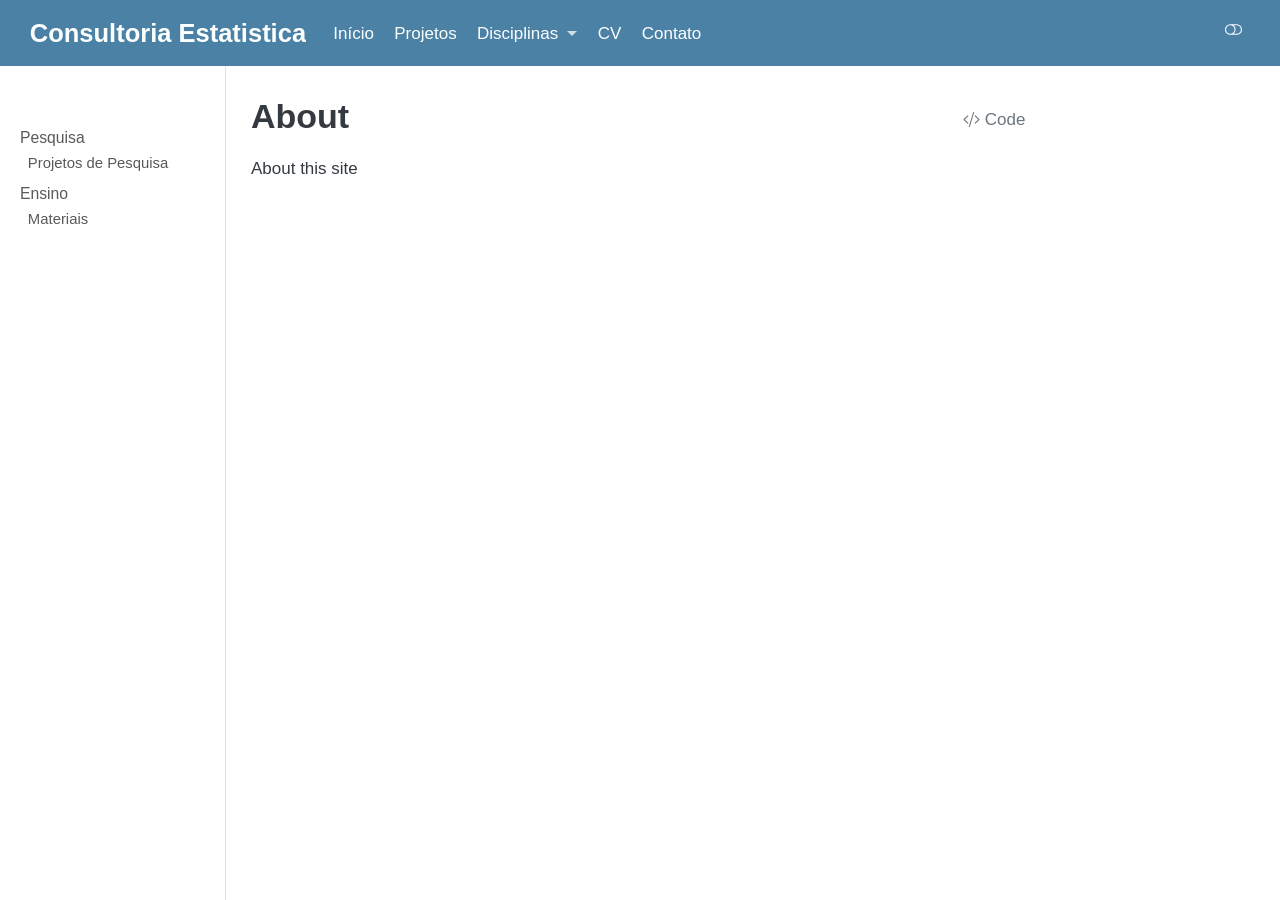
==== docs/about.html @ 5fd6066e "Atualização do site" ====
<!DOCTYPE html>
<html xmlns="http://www.w3.org/1999/xhtml" lang="en" xml:lang="en"><head>

<meta charset="utf-8">
<meta name="generator" content="quarto-1.5.56">

<meta name="viewport" content="width=device-width, initial-scale=1.0, user-scalable=yes">


<title>About – Consultoria Estatistica</title>
<style>
code{white-space: pre-wrap;}
span.smallcaps{font-variant: small-caps;}
div.columns{display: flex; gap: min(4vw, 1.5em);}
div.column{flex: auto; overflow-x: auto;}
div.hanging-indent{margin-left: 1.5em; text-indent: -1.5em;}
ul.task-list{list-style: none;}
ul.task-list li input[type="checkbox"] {
  width: 0.8em;
  margin: 0 0.8em 0.2em -1em; /* quarto-specific, see https://github.com/quarto-dev/quarto-cli/issues/4556 */ 
  vertical-align: middle;
}
/* CSS for syntax highlighting */
pre > code.sourceCode { white-space: pre; position: relative; }
pre > code.sourceCode > span { line-height: 1.25; }
pre > code.sourceCode > span:empty { height: 1.2em; }
.sourceCode { overflow: visible; }
code.sourceCode > span { color: inherit; text-decoration: inherit; }
div.sourceCode { margin: 1em 0; }
pre.sourceCode { margin: 0; }
@media screen {
div.sourceCode { overflow: auto; }
}
@media print {
pre > code.sourceCode { white-space: pre-wrap; }
pre > code.sourceCode > span { display: inline-block; text-indent: -5em; padding-left: 5em; }
}
pre.numberSource code
  { counter-reset: source-line 0; }
pre.numberSource code > span
  { position: relative; left: -4em; counter-increment: source-line; }
pre.numberSource code > span > a:first-child::before
  { content: counter(source-line);
    position: relative; left: -1em; text-align: right; vertical-align: baseline;
    border: none; display: inline-block;
    -webkit-touch-callout: none; -webkit-user-select: none;
    -khtml-user-select: none; -moz-user-select: none;
    -ms-user-select: none; user-select: none;
    padding: 0 4px; width: 4em;
  }
pre.numberSource { margin-left: 3em;  padding-left: 4px; }
div.sourceCode
  {   }
@media screen {
pre > code.sourceCode > span > a:first-child::before { text-decoration: underline; }
}
</style>


<script src="site_libs/quarto-nav/quarto-nav.js"></script>
<script src="site_libs/quarto-nav/headroom.min.js"></script>
<script src="site_libs/clipboard/clipboard.min.js"></script>
<script src="site_libs/quarto-search/autocomplete.umd.js"></script>
<script src="site_libs/quarto-search/fuse.min.js"></script>
<script src="site_libs/quarto-search/quarto-search.js"></script>
<meta name="quarto:offset" content="./">
<script src="site_libs/quarto-html/quarto.js"></script>
<script src="site_libs/quarto-html/popper.min.js"></script>
<script src="site_libs/quarto-html/tippy.umd.min.js"></script>
<script src="site_libs/quarto-html/anchor.min.js"></script>
<link href="site_libs/quarto-html/tippy.css" rel="stylesheet">
<link href="site_libs/quarto-html/quarto-syntax-highlighting.css" rel="stylesheet" class="quarto-color-scheme" id="quarto-text-highlighting-styles">
<link href="site_libs/quarto-html/quarto-syntax-highlighting-dark.css" rel="prefetch" class="quarto-color-scheme quarto-color-alternate" id="quarto-text-highlighting-styles">
<script src="site_libs/bootstrap/bootstrap.min.js"></script>
<link href="site_libs/bootstrap/bootstrap-icons.css" rel="stylesheet">
<link href="site_libs/bootstrap/bootstrap.min.css" rel="stylesheet" class="quarto-color-scheme" id="quarto-bootstrap" data-mode="light">
<link href="site_libs/bootstrap/bootstrap-dark.min.css" rel="prefetch" class="quarto-color-scheme quarto-color-alternate" id="quarto-bootstrap" data-mode="dark">
<script id="quarto-search-options" type="application/json">{
  "location": "navbar",
  "copy-button": false,
  "collapse-after": 3,
  "panel-placement": "end",
  "type": "overlay",
  "limit": 50,
  "keyboard-shortcut": [
    "f",
    "/",
    "s"
  ],
  "show-item-context": false,
  "language": {
    "search-no-results-text": "No results",
    "search-matching-documents-text": "matching documents",
    "search-copy-link-title": "Copy link to search",
    "search-hide-matches-text": "Hide additional matches",
    "search-more-match-text": "more match in this document",
    "search-more-matches-text": "more matches in this document",
    "search-clear-button-title": "Clear",
    "search-text-placeholder": "",
    "search-detached-cancel-button-title": "Cancel",
    "search-submit-button-title": "Submit",
    "search-label": "Search"
  }
}</script>


<link rel="stylesheet" href="styles.css">
</head>

<body class="nav-sidebar docked nav-fixed">

<div id="quarto-search-results"></div>
  <header id="quarto-header" class="headroom fixed-top">
    <nav class="navbar navbar-expand-lg " data-bs-theme="dark">
      <div class="navbar-container container-fluid">
      <div class="navbar-brand-container mx-auto">
    <a class="navbar-brand" href="./index.html">
    <span class="navbar-title">Consultoria Estatistica</span>
    </a>
  </div>
            <div id="quarto-search" class="" title="Search"></div>
          <button class="navbar-toggler" type="button" data-bs-toggle="collapse" data-bs-target="#navbarCollapse" aria-controls="navbarCollapse" role="menu" aria-expanded="false" aria-label="Toggle navigation" onclick="if (window.quartoToggleHeadroom) { window.quartoToggleHeadroom(); }">
  <span class="navbar-toggler-icon"></span>
</button>
          <div class="collapse navbar-collapse" id="navbarCollapse">
            <ul class="navbar-nav navbar-nav-scroll me-auto">
  <li class="nav-item">
    <a class="nav-link" href="./pagina_inicial.html"> 
<span class="menu-text">Início</span></a>
  </li>  
  <li class="nav-item">
    <a class="nav-link active" href="./projects.html" aria-current="page"> 
<span class="menu-text">Projetos</span></a>
  </li>  
  <li class="nav-item dropdown ">
    <a class="nav-link dropdown-toggle" href="#" id="nav-menu-disciplinas" role="link" data-bs-toggle="dropdown" aria-expanded="false">
 <span class="menu-text">Disciplinas</span>
    </a>
    <ul class="dropdown-menu" aria-labelledby="nav-menu-disciplinas">    
        <li>
    <a class="dropdown-item" href="./dis_consultoria.html">
 <span class="dropdown-text">Consultoria Estatística</span></a>
  </li>  
    </ul>
  </li>
  <li class="nav-item">
    <a class="nav-link" href="./cv.html"> 
<span class="menu-text">CV</span></a>
  </li>  
  <li class="nav-item">
    <a class="nav-link" href="./contact.html"> 
<span class="menu-text">Contato</span></a>
  </li>  
</ul>
            <ul class="navbar-nav navbar-nav-scroll ms-auto">
  <li class="nav-item compact">
    <a class="nav-link" href="https://github.com/seu-usuario"> <i class="bi bi-github" role="img">
</i> 
<span class="menu-text"></span></a>
  </li>  
  <li class="nav-item compact">
    <a class="nav-link" href="https://www.linkedin.com/in/seu-usuario/"> <i class="bi bi-linkedin" role="img">
</i> 
<span class="menu-text"></span></a>
  </li>  
</ul>
          </div> <!-- /navcollapse -->
            <div class="quarto-navbar-tools">
  <a href="" class="quarto-color-scheme-toggle quarto-navigation-tool  px-1" onclick="window.quartoToggleColorScheme(); return false;" title="Toggle dark mode"><i class="bi"></i></a>
</div>
      </div> <!-- /container-fluid -->
    </nav>
  <nav class="quarto-secondary-nav">
    <div class="container-fluid d-flex">
      <button type="button" class="quarto-btn-toggle btn" data-bs-toggle="collapse" role="button" data-bs-target=".quarto-sidebar-collapse-item" aria-controls="quarto-sidebar" aria-expanded="false" aria-label="Toggle sidebar navigation" onclick="if (window.quartoToggleHeadroom) { window.quartoToggleHeadroom(); }">
        <i class="bi bi-layout-text-sidebar-reverse"></i>
      </button>
        <nav class="quarto-page-breadcrumbs" aria-label="breadcrumb"><ol class="breadcrumb"><li class="breadcrumb-item">About</li></ol></nav>
        <a class="flex-grow-1" role="navigation" data-bs-toggle="collapse" data-bs-target=".quarto-sidebar-collapse-item" aria-controls="quarto-sidebar" aria-expanded="false" aria-label="Toggle sidebar navigation" onclick="if (window.quartoToggleHeadroom) { window.quartoToggleHeadroom(); }">      
        </a>
      <button type="button" class="btn quarto-search-button" aria-label="Search" onclick="window.quartoOpenSearch();">
        <i class="bi bi-search"></i>
      </button>
    </div>
  </nav>
</header>
<!-- content -->
<div id="quarto-content" class="quarto-container page-columns page-rows-contents page-layout-article page-navbar">
<!-- sidebar -->
  <nav id="quarto-sidebar" class="sidebar collapse collapse-horizontal quarto-sidebar-collapse-item sidebar-navigation docked overflow-auto">
        <div class="mt-2 flex-shrink-0 align-items-center">
        <div class="sidebar-search">
        <div id="quarto-search" class="" title="Search"></div>
        </div>
        </div>
    <div class="sidebar-menu-container"> 
    <ul class="list-unstyled mt-1">
        <li class="sidebar-item sidebar-item-section">
      <div class="sidebar-item-container"> 
            <a class="sidebar-item-text sidebar-link text-start" data-bs-toggle="collapse" data-bs-target="#quarto-sidebar-section-1" role="navigation" aria-expanded="true">
 <span class="menu-text">Pesquisa</span></a>
          <a class="sidebar-item-toggle text-start" data-bs-toggle="collapse" data-bs-target="#quarto-sidebar-section-1" role="navigation" aria-expanded="true" aria-label="Toggle section">
            <i class="bi bi-chevron-right ms-2"></i>
          </a> 
      </div>
      <ul id="quarto-sidebar-section-1" class="collapse list-unstyled sidebar-section depth1 show">  
          <li class="sidebar-item">
  <div class="sidebar-item-container"> 
  <a href="./projects.html" class="sidebar-item-text sidebar-link">
 <span class="menu-text">Projetos de Pesquisa</span></a>
  </div>
</li>
      </ul>
  </li>
        <li class="sidebar-item sidebar-item-section">
      <div class="sidebar-item-container"> 
            <a class="sidebar-item-text sidebar-link text-start" data-bs-toggle="collapse" data-bs-target="#quarto-sidebar-section-2" role="navigation" aria-expanded="true">
 <span class="menu-text">Ensino</span></a>
          <a class="sidebar-item-toggle text-start" data-bs-toggle="collapse" data-bs-target="#quarto-sidebar-section-2" role="navigation" aria-expanded="true" aria-label="Toggle section">
            <i class="bi bi-chevron-right ms-2"></i>
          </a> 
      </div>
      <ul id="quarto-sidebar-section-2" class="collapse list-unstyled sidebar-section depth1 show">  
          <li class="sidebar-item">
  <div class="sidebar-item-container"> 
  <a href="./materials.html" class="sidebar-item-text sidebar-link">
 <span class="menu-text">Materiais</span></a>
  </div>
</li>
      </ul>
  </li>
    </ul>
    </div>
</nav>
<div id="quarto-sidebar-glass" class="quarto-sidebar-collapse-item" data-bs-toggle="collapse" data-bs-target=".quarto-sidebar-collapse-item"></div>
<!-- margin-sidebar -->
    <div id="quarto-margin-sidebar" class="sidebar margin-sidebar zindex-bottom">
        
    </div>
<!-- main -->
<main class="content" id="quarto-document-content">

<header id="title-block-header" class="quarto-title-block default">
<div class="quarto-title">
<div class="quarto-title-block"><div><h1 class="title">About</h1><button type="button" class="btn code-tools-button" id="quarto-code-tools-source"><i class="bi"></i> Code</button></div></div>
</div>



<div class="quarto-title-meta">

    
  
    
  </div>
  


</header>


<p>About this site</p>


<!-- -->


</main> <!-- /main -->
<script id="quarto-html-after-body" type="application/javascript">
window.document.addEventListener("DOMContentLoaded", function (event) {
  const toggleBodyColorMode = (bsSheetEl) => {
    const mode = bsSheetEl.getAttribute("data-mode");
    const bodyEl = window.document.querySelector("body");
    if (mode === "dark") {
      bodyEl.classList.add("quarto-dark");
      bodyEl.classList.remove("quarto-light");
    } else {
      bodyEl.classList.add("quarto-light");
      bodyEl.classList.remove("quarto-dark");
    }
  }
  const toggleBodyColorPrimary = () => {
    const bsSheetEl = window.document.querySelector("link#quarto-bootstrap");
    if (bsSheetEl) {
      toggleBodyColorMode(bsSheetEl);
    }
  }
  toggleBodyColorPrimary();  
  const disableStylesheet = (stylesheets) => {
    for (let i=0; i < stylesheets.length; i++) {
      const stylesheet = stylesheets[i];
      stylesheet.rel = 'prefetch';
    }
  }
  const enableStylesheet = (stylesheets) => {
    for (let i=0; i < stylesheets.length; i++) {
      const stylesheet = stylesheets[i];
      stylesheet.rel = 'stylesheet';
    }
  }
  const manageTransitions = (selector, allowTransitions) => {
    const els = window.document.querySelectorAll(selector);
    for (let i=0; i < els.length; i++) {
      const el = els[i];
      if (allowTransitions) {
        el.classList.remove('notransition');
      } else {
        el.classList.add('notransition');
      }
    }
  }
  const toggleGiscusIfUsed = (isAlternate, darkModeDefault) => {
    const baseTheme = document.querySelector('#giscus-base-theme')?.value ?? 'light';
    const alternateTheme = document.querySelector('#giscus-alt-theme')?.value ?? 'dark';
    let newTheme = '';
    if(darkModeDefault) {
      newTheme = isAlternate ? baseTheme : alternateTheme;
    } else {
      newTheme = isAlternate ? alternateTheme : baseTheme;
    }
    const changeGiscusTheme = () => {
      // From: https://github.com/giscus/giscus/issues/336
      const sendMessage = (message) => {
        const iframe = document.querySelector('iframe.giscus-frame');
        if (!iframe) return;
        iframe.contentWindow.postMessage({ giscus: message }, 'https://giscus.app');
      }
      sendMessage({
        setConfig: {
          theme: newTheme
        }
      });
    }
    const isGiscussLoaded = window.document.querySelector('iframe.giscus-frame') !== null;
    if (isGiscussLoaded) {
      changeGiscusTheme();
    }
  }
  const toggleColorMode = (alternate) => {
    // Switch the stylesheets
    const alternateStylesheets = window.document.querySelectorAll('link.quarto-color-scheme.quarto-color-alternate');
    manageTransitions('#quarto-margin-sidebar .nav-link', false);
    if (alternate) {
      enableStylesheet(alternateStylesheets);
      for (const sheetNode of alternateStylesheets) {
        if (sheetNode.id === "quarto-bootstrap") {
          toggleBodyColorMode(sheetNode);
        }
      }
    } else {
      disableStylesheet(alternateStylesheets);
      toggleBodyColorPrimary();
    }
    manageTransitions('#quarto-margin-sidebar .nav-link', true);
    // Switch the toggles
    const toggles = window.document.querySelectorAll('.quarto-color-scheme-toggle');
    for (let i=0; i < toggles.length; i++) {
      const toggle = toggles[i];
      if (toggle) {
        if (alternate) {
          toggle.classList.add("alternate");     
        } else {
          toggle.classList.remove("alternate");
        }
      }
    }
    // Hack to workaround the fact that safari doesn't
    // properly recolor the scrollbar when toggling (#1455)
    if (navigator.userAgent.indexOf('Safari') > 0 && navigator.userAgent.indexOf('Chrome') == -1) {
      manageTransitions("body", false);
      window.scrollTo(0, 1);
      setTimeout(() => {
        window.scrollTo(0, 0);
        manageTransitions("body", true);
      }, 40);  
    }
  }
  const isFileUrl = () => { 
    return window.location.protocol === 'file:';
  }
  const hasAlternateSentinel = () => {  
    let styleSentinel = getColorSchemeSentinel();
    if (styleSentinel !== null) {
      return styleSentinel === "alternate";
    } else {
      return false;
    }
  }
  const setStyleSentinel = (alternate) => {
    const value = alternate ? "alternate" : "default";
    if (!isFileUrl()) {
      window.localStorage.setItem("quarto-color-scheme", value);
    } else {
      localAlternateSentinel = value;
    }
  }
  const getColorSchemeSentinel = () => {
    if (!isFileUrl()) {
      const storageValue = window.localStorage.getItem("quarto-color-scheme");
      return storageValue != null ? storageValue : localAlternateSentinel;
    } else {
      return localAlternateSentinel;
    }
  }
  const darkModeDefault = false;
  let localAlternateSentinel = darkModeDefault ? 'alternate' : 'default';
  // Dark / light mode switch
  window.quartoToggleColorScheme = () => {
    // Read the current dark / light value 
    let toAlternate = !hasAlternateSentinel();
    toggleColorMode(toAlternate);
    setStyleSentinel(toAlternate);
    toggleGiscusIfUsed(toAlternate, darkModeDefault);
  };
  // Ensure there is a toggle, if there isn't float one in the top right
  if (window.document.querySelector('.quarto-color-scheme-toggle') === null) {
    const a = window.document.createElement('a');
    a.classList.add('top-right');
    a.classList.add('quarto-color-scheme-toggle');
    a.href = "";
    a.onclick = function() { try { window.quartoToggleColorScheme(); } catch {} return false; };
    const i = window.document.createElement("i");
    i.classList.add('bi');
    a.appendChild(i);
    window.document.body.appendChild(a);
  }
  // Switch to dark mode if need be
  if (hasAlternateSentinel()) {
    toggleColorMode(true);
  } else {
    toggleColorMode(false);
  }
  const icon = "";
  const anchorJS = new window.AnchorJS();
  anchorJS.options = {
    placement: 'right',
    icon: icon
  };
  anchorJS.add('.anchored');
  const isCodeAnnotation = (el) => {
    for (const clz of el.classList) {
      if (clz.startsWith('code-annotation-')) {                     
        return true;
      }
    }
    return false;
  }
  const onCopySuccess = function(e) {
    // button target
    const button = e.trigger;
    // don't keep focus
    button.blur();
    // flash "checked"
    button.classList.add('code-copy-button-checked');
    var currentTitle = button.getAttribute("title");
    button.setAttribute("title", "Copied!");
    let tooltip;
    if (window.bootstrap) {
      button.setAttribute("data-bs-toggle", "tooltip");
      button.setAttribute("data-bs-placement", "left");
      button.setAttribute("data-bs-title", "Copied!");
      tooltip = new bootstrap.Tooltip(button, 
        { trigger: "manual", 
          customClass: "code-copy-button-tooltip",
          offset: [0, -8]});
      tooltip.show();    
    }
    setTimeout(function() {
      if (tooltip) {
        tooltip.hide();
        button.removeAttribute("data-bs-title");
        button.removeAttribute("data-bs-toggle");
        button.removeAttribute("data-bs-placement");
      }
      button.setAttribute("title", currentTitle);
      button.classList.remove('code-copy-button-checked');
    }, 1000);
    // clear code selection
    e.clearSelection();
  }
  const getTextToCopy = function(trigger) {
      const codeEl = trigger.previousElementSibling.cloneNode(true);
      for (const childEl of codeEl.children) {
        if (isCodeAnnotation(childEl)) {
          childEl.remove();
        }
      }
      return codeEl.innerText;
  }
  const clipboard = new window.ClipboardJS('.code-copy-button:not([data-in-quarto-modal])', {
    text: getTextToCopy
  });
  clipboard.on('success', onCopySuccess);
  if (window.document.getElementById('quarto-embedded-source-code-modal')) {
    // For code content inside modals, clipBoardJS needs to be initialized with a container option
    // TODO: Check when it could be a function (https://github.com/zenorocha/clipboard.js/issues/860)
    const clipboardModal = new window.ClipboardJS('.code-copy-button[data-in-quarto-modal]', {
      text: getTextToCopy,
      container: window.document.getElementById('quarto-embedded-source-code-modal')
    });
    clipboardModal.on('success', onCopySuccess);
  }
  const viewSource = window.document.getElementById('quarto-view-source') ||
                     window.document.getElementById('quarto-code-tools-source');
  if (viewSource) {
    const sourceUrl = viewSource.getAttribute("data-quarto-source-url");
    viewSource.addEventListener("click", function(e) {
      if (sourceUrl) {
        // rstudio viewer pane
        if (/\bcapabilities=\b/.test(window.location)) {
          window.open(sourceUrl);
        } else {
          window.location.href = sourceUrl;
        }
      } else {
        const modal = new bootstrap.Modal(document.getElementById('quarto-embedded-source-code-modal'));
        modal.show();
      }
      return false;
    });
  }
  function toggleCodeHandler(show) {
    return function(e) {
      const detailsSrc = window.document.querySelectorAll(".cell > details > .sourceCode");
      for (let i=0; i<detailsSrc.length; i++) {
        const details = detailsSrc[i].parentElement;
        if (show) {
          details.open = true;
        } else {
          details.removeAttribute("open");
        }
      }
      const cellCodeDivs = window.document.querySelectorAll(".cell > .sourceCode");
      const fromCls = show ? "hidden" : "unhidden";
      const toCls = show ? "unhidden" : "hidden";
      for (let i=0; i<cellCodeDivs.length; i++) {
        const codeDiv = cellCodeDivs[i];
        if (codeDiv.classList.contains(fromCls)) {
          codeDiv.classList.remove(fromCls);
          codeDiv.classList.add(toCls);
        } 
      }
      return false;
    }
  }
  const hideAllCode = window.document.getElementById("quarto-hide-all-code");
  if (hideAllCode) {
    hideAllCode.addEventListener("click", toggleCodeHandler(false));
  }
  const showAllCode = window.document.getElementById("quarto-show-all-code");
  if (showAllCode) {
    showAllCode.addEventListener("click", toggleCodeHandler(true));
  }
    var localhostRegex = new RegExp(/^(?:http|https):\/\/localhost\:?[0-9]*\//);
    var mailtoRegex = new RegExp(/^mailto:/);
      var filterRegex = new RegExp('/' + window.location.host + '/');
    var isInternal = (href) => {
        return filterRegex.test(href) || localhostRegex.test(href) || mailtoRegex.test(href);
    }
    // Inspect non-navigation links and adorn them if external
 	var links = window.document.querySelectorAll('a[href]:not(.nav-link):not(.navbar-brand):not(.toc-action):not(.sidebar-link):not(.sidebar-item-toggle):not(.pagination-link):not(.no-external):not([aria-hidden]):not(.dropdown-item):not(.quarto-navigation-tool):not(.about-link)');
    for (var i=0; i<links.length; i++) {
      const link = links[i];
      if (!isInternal(link.href)) {
        // undo the damage that might have been done by quarto-nav.js in the case of
        // links that we want to consider external
        if (link.dataset.originalHref !== undefined) {
          link.href = link.dataset.originalHref;
        }
      }
    }
  function tippyHover(el, contentFn, onTriggerFn, onUntriggerFn) {
    const config = {
      allowHTML: true,
      maxWidth: 500,
      delay: 100,
      arrow: false,
      appendTo: function(el) {
          return el.parentElement;
      },
      interactive: true,
      interactiveBorder: 10,
      theme: 'quarto',
      placement: 'bottom-start',
    };
    if (contentFn) {
      config.content = contentFn;
    }
    if (onTriggerFn) {
      config.onTrigger = onTriggerFn;
    }
    if (onUntriggerFn) {
      config.onUntrigger = onUntriggerFn;
    }
    window.tippy(el, config); 
  }
  const noterefs = window.document.querySelectorAll('a[role="doc-noteref"]');
  for (var i=0; i<noterefs.length; i++) {
    const ref = noterefs[i];
    tippyHover(ref, function() {
      // use id or data attribute instead here
      let href = ref.getAttribute('data-footnote-href') || ref.getAttribute('href');
      try { href = new URL(href).hash; } catch {}
      const id = href.replace(/^#\/?/, "");
      const note = window.document.getElementById(id);
      if (note) {
        return note.innerHTML;
      } else {
        return "";
      }
    });
  }
  const xrefs = window.document.querySelectorAll('a.quarto-xref');
  const processXRef = (id, note) => {
    // Strip column container classes
    const stripColumnClz = (el) => {
      el.classList.remove("page-full", "page-columns");
      if (el.children) {
        for (const child of el.children) {
          stripColumnClz(child);
        }
      }
    }
    stripColumnClz(note)
    if (id === null || id.startsWith('sec-')) {
      // Special case sections, only their first couple elements
      const container = document.createElement("div");
      if (note.children && note.children.length > 2) {
        container.appendChild(note.children[0].cloneNode(true));
        for (let i = 1; i < note.children.length; i++) {
          const child = note.children[i];
          if (child.tagName === "P" && child.innerText === "") {
            continue;
          } else {
            container.appendChild(child.cloneNode(true));
            break;
          }
        }
        if (window.Quarto?.typesetMath) {
          window.Quarto.typesetMath(container);
        }
        return container.innerHTML
      } else {
        if (window.Quarto?.typesetMath) {
          window.Quarto.typesetMath(note);
        }
        return note.innerHTML;
      }
    } else {
      // Remove any anchor links if they are present
      const anchorLink = note.querySelector('a.anchorjs-link');
      if (anchorLink) {
        anchorLink.remove();
      }
      if (window.Quarto?.typesetMath) {
        window.Quarto.typesetMath(note);
      }
      // TODO in 1.5, we should make sure this works without a callout special case
      if (note.classList.contains("callout")) {
        return note.outerHTML;
      } else {
        return note.innerHTML;
      }
    }
  }
  for (var i=0; i<xrefs.length; i++) {
    const xref = xrefs[i];
    tippyHover(xref, undefined, function(instance) {
      instance.disable();
      let url = xref.getAttribute('href');
      let hash = undefined; 
      if (url.startsWith('#')) {
        hash = url;
      } else {
        try { hash = new URL(url).hash; } catch {}
      }
      if (hash) {
        const id = hash.replace(/^#\/?/, "");
        const note = window.document.getElementById(id);
        if (note !== null) {
          try {
            const html = processXRef(id, note.cloneNode(true));
            instance.setContent(html);
          } finally {
            instance.enable();
            instance.show();
          }
        } else {
          // See if we can fetch this
          fetch(url.split('#')[0])
          .then(res => res.text())
          .then(html => {
            const parser = new DOMParser();
            const htmlDoc = parser.parseFromString(html, "text/html");
            const note = htmlDoc.getElementById(id);
            if (note !== null) {
              const html = processXRef(id, note);
              instance.setContent(html);
            } 
          }).finally(() => {
            instance.enable();
            instance.show();
          });
        }
      } else {
        // See if we can fetch a full url (with no hash to target)
        // This is a special case and we should probably do some content thinning / targeting
        fetch(url)
        .then(res => res.text())
        .then(html => {
          const parser = new DOMParser();
          const htmlDoc = parser.parseFromString(html, "text/html");
          const note = htmlDoc.querySelector('main.content');
          if (note !== null) {
            // This should only happen for chapter cross references
            // (since there is no id in the URL)
            // remove the first header
            if (note.children.length > 0 && note.children[0].tagName === "HEADER") {
              note.children[0].remove();
            }
            const html = processXRef(null, note);
            instance.setContent(html);
          } 
        }).finally(() => {
          instance.enable();
          instance.show();
        });
      }
    }, function(instance) {
    });
  }
      let selectedAnnoteEl;
      const selectorForAnnotation = ( cell, annotation) => {
        let cellAttr = 'data-code-cell="' + cell + '"';
        let lineAttr = 'data-code-annotation="' +  annotation + '"';
        const selector = 'span[' + cellAttr + '][' + lineAttr + ']';
        return selector;
      }
      const selectCodeLines = (annoteEl) => {
        const doc = window.document;
        const targetCell = annoteEl.getAttribute("data-target-cell");
        const targetAnnotation = annoteEl.getAttribute("data-target-annotation");
        const annoteSpan = window.document.querySelector(selectorForAnnotation(targetCell, targetAnnotation));
        const lines = annoteSpan.getAttribute("data-code-lines").split(",");
        const lineIds = lines.map((line) => {
          return targetCell + "-" + line;
        })
        let top = null;
        let height = null;
        let parent = null;
        if (lineIds.length > 0) {
            //compute the position of the single el (top and bottom and make a div)
            const el = window.document.getElementById(lineIds[0]);
            top = el.offsetTop;
            height = el.offsetHeight;
            parent = el.parentElement.parentElement;
          if (lineIds.length > 1) {
            const lastEl = window.document.getElementById(lineIds[lineIds.length - 1]);
            const bottom = lastEl.offsetTop + lastEl.offsetHeight;
            height = bottom - top;
          }
          if (top !== null && height !== null && parent !== null) {
            // cook up a div (if necessary) and position it 
            let div = window.document.getElementById("code-annotation-line-highlight");
            if (div === null) {
              div = window.document.createElement("div");
              div.setAttribute("id", "code-annotation-line-highlight");
              div.style.position = 'absolute';
              parent.appendChild(div);
            }
            div.style.top = top - 2 + "px";
            div.style.height = height + 4 + "px";
            div.style.left = 0;
            let gutterDiv = window.document.getElementById("code-annotation-line-highlight-gutter");
            if (gutterDiv === null) {
              gutterDiv = window.document.createElement("div");
              gutterDiv.setAttribute("id", "code-annotation-line-highlight-gutter");
              gutterDiv.style.position = 'absolute';
              const codeCell = window.document.getElementById(targetCell);
              const gutter = codeCell.querySelector('.code-annotation-gutter');
              gutter.appendChild(gutterDiv);
            }
            gutterDiv.style.top = top - 2 + "px";
            gutterDiv.style.height = height + 4 + "px";
          }
          selectedAnnoteEl = annoteEl;
        }
      };
      const unselectCodeLines = () => {
        const elementsIds = ["code-annotation-line-highlight", "code-annotation-line-highlight-gutter"];
        elementsIds.forEach((elId) => {
          const div = window.document.getElementById(elId);
          if (div) {
            div.remove();
          }
        });
        selectedAnnoteEl = undefined;
      };
        // Handle positioning of the toggle
    window.addEventListener(
      "resize",
      throttle(() => {
        elRect = undefined;
        if (selectedAnnoteEl) {
          selectCodeLines(selectedAnnoteEl);
        }
      }, 10)
    );
    function throttle(fn, ms) {
    let throttle = false;
    let timer;
      return (...args) => {
        if(!throttle) { // first call gets through
            fn.apply(this, args);
            throttle = true;
        } else { // all the others get throttled
            if(timer) clearTimeout(timer); // cancel #2
            timer = setTimeout(() => {
              fn.apply(this, args);
              timer = throttle = false;
            }, ms);
        }
      };
    }
      // Attach click handler to the DT
      const annoteDls = window.document.querySelectorAll('dt[data-target-cell]');
      for (const annoteDlNode of annoteDls) {
        annoteDlNode.addEventListener('click', (event) => {
          const clickedEl = event.target;
          if (clickedEl !== selectedAnnoteEl) {
            unselectCodeLines();
            const activeEl = window.document.querySelector('dt[data-target-cell].code-annotation-active');
            if (activeEl) {
              activeEl.classList.remove('code-annotation-active');
            }
            selectCodeLines(clickedEl);
            clickedEl.classList.add('code-annotation-active');
          } else {
            // Unselect the line
            unselectCodeLines();
            clickedEl.classList.remove('code-annotation-active');
          }
        });
      }
  const findCites = (el) => {
    const parentEl = el.parentElement;
    if (parentEl) {
      const cites = parentEl.dataset.cites;
      if (cites) {
        return {
          el,
          cites: cites.split(' ')
        };
      } else {
        return findCites(el.parentElement)
      }
    } else {
      return undefined;
    }
  };
  var bibliorefs = window.document.querySelectorAll('a[role="doc-biblioref"]');
  for (var i=0; i<bibliorefs.length; i++) {
    const ref = bibliorefs[i];
    const citeInfo = findCites(ref);
    if (citeInfo) {
      tippyHover(citeInfo.el, function() {
        var popup = window.document.createElement('div');
        citeInfo.cites.forEach(function(cite) {
          var citeDiv = window.document.createElement('div');
          citeDiv.classList.add('hanging-indent');
          citeDiv.classList.add('csl-entry');
          var biblioDiv = window.document.getElementById('ref-' + cite);
          if (biblioDiv) {
            citeDiv.innerHTML = biblioDiv.innerHTML;
          }
          popup.appendChild(citeDiv);
        });
        return popup.innerHTML;
      });
    }
  }
});
</script><div class="modal fade" id="quarto-embedded-source-code-modal" tabindex="-1" aria-labelledby="quarto-embedded-source-code-modal-label" aria-hidden="true"><div class="modal-dialog modal-dialog-scrollable"><div class="modal-content"><div class="modal-header"><h5 class="modal-title" id="quarto-embedded-source-code-modal-label">Source Code</h5><button class="btn-close" data-bs-dismiss="modal"></button></div><div class="modal-body"><div class="">
<div class="sourceCode" id="cb1" data-shortcodes="false"><pre class="sourceCode markdown code-with-copy"><code class="sourceCode markdown"><span id="cb1-1"><a href="#cb1-1" aria-hidden="true" tabindex="-1"></a><span class="co">---</span></span>
<span id="cb1-2"><a href="#cb1-2" aria-hidden="true" tabindex="-1"></a><span class="an">title:</span><span class="co"> "About"</span></span>
<span id="cb1-3"><a href="#cb1-3" aria-hidden="true" tabindex="-1"></a><span class="co">---</span></span>
<span id="cb1-4"><a href="#cb1-4" aria-hidden="true" tabindex="-1"></a></span>
<span id="cb1-5"><a href="#cb1-5" aria-hidden="true" tabindex="-1"></a>About this site</span></code><button title="Copy to Clipboard" class="code-copy-button" data-in-quarto-modal=""><i class="bi"></i></button></pre></div>
</div></div></div></div></div>
</div> <!-- /content -->




</body></html>
---- docs/site_libs/quarto-html/tippy.css ----
.tippy-box[data-animation=fade][data-state=hidden]{opacity:0}[data-tippy-root]{max-width:calc(100vw - 10px)}.tippy-box{position:relative;background-color:#333;color:#fff;border-radius:4px;font-size:14px;line-height:1.4;white-space:normal;outline:0;transition-property:transform,visibility,opacity}.tippy-box[data-placement^=top]>.tippy-arrow{bottom:0}.tippy-box[data-placement^=top]>.tippy-arrow:before{bottom:-7px;left:0;border-width:8px 8px 0;border-top-color:initial;transform-origin:center top}.tippy-box[data-placement^=bottom]>.tippy-arrow{top:0}.tippy-box[data-placement^=bottom]>.tippy-arrow:before{top:-7px;left:0;border-width:0 8px 8px;border-bottom-color:initial;transform-origin:center bottom}.tippy-box[data-placement^=left]>.tippy-arrow{right:0}.tippy-box[data-placement^=left]>.tippy-arrow:before{border-width:8px 0 8px 8px;border-left-color:initial;right:-7px;transform-origin:center left}.tippy-box[data-placement^=right]>.tippy-arrow{left:0}.tippy-box[data-placement^=right]>.tippy-arrow:before{left:-7px;border-width:8px 8px 8px 0;border-right-color:initial;transform-origin:center right}.tippy-box[data-inertia][data-state=visible]{transition-timing-function:cubic-bezier(.54,1.5,.38,1.11)}.tippy-arrow{width:16px;height:16px;color:#333}.tippy-arrow:before{content:"";position:absolute;border-color:transparent;border-style:solid}.tippy-content{position:relative;padding:5px 9px;z-index:1}
---- docs/site_libs/quarto-html/quarto-syntax-highlighting.css ----
/* quarto syntax highlight colors */
:root {
  --quarto-hl-ot-color: #003B4F;
  --quarto-hl-at-color: #657422;
  --quarto-hl-ss-color: #20794D;
  --quarto-hl-an-color: #5E5E5E;
  --quarto-hl-fu-color: #4758AB;
  --quarto-hl-st-color: #20794D;
  --quarto-hl-cf-color: #003B4F;
  --quarto-hl-op-color: #5E5E5E;
  --quarto-hl-er-color: #AD0000;
  --quarto-hl-bn-color: #AD0000;
  --quarto-hl-al-color: #AD0000;
  --quarto-hl-va-color: #111111;
  --quarto-hl-bu-color: inherit;
  --quarto-hl-ex-color: inherit;
  --quarto-hl-pp-color: #AD0000;
  --quarto-hl-in-color: #5E5E5E;
  --quarto-hl-vs-color: #20794D;
  --quarto-hl-wa-color: #5E5E5E;
  --quarto-hl-do-color: #5E5E5E;
  --quarto-hl-im-color: #00769E;
  --quarto-hl-ch-color: #20794D;
  --quarto-hl-dt-color: #AD0000;
  --quarto-hl-fl-color: #AD0000;
  --quarto-hl-co-color: #5E5E5E;
  --quarto-hl-cv-color: #5E5E5E;
  --quarto-hl-cn-color: #8f5902;
  --quarto-hl-sc-color: #5E5E5E;
  --quarto-hl-dv-color: #AD0000;
  --quarto-hl-kw-color: #003B4F;
}

/* other quarto variables */
:root {
  --quarto-font-monospace: SFMono-Regular, Menlo, Monaco, Consolas, "Liberation Mono", "Courier New", monospace;
}

pre > code.sourceCode > span {
  color: #003B4F;
}

code span {
  color: #003B4F;
}

code.sourceCode > span {
  color: #003B4F;
}

div.sourceCode,
div.sourceCode pre.sourceCode {
  color: #003B4F;
}

code span.ot {
  color: #003B4F;
  font-style: inherit;
}

code span.at {
  color: #657422;
  font-style: inherit;
}

code span.ss {
  color: #20794D;
  font-style: inherit;
}

code span.an {
  color: #5E5E5E;
  font-style: inherit;
}

code span.fu {
  color: #4758AB;
  font-style: inherit;
}

code span.st {
  color: #20794D;
  font-style: inherit;
}

code span.cf {
  color: #003B4F;
  font-weight: bold;
  font-style: inherit;
}

code span.op {
  color: #5E5E5E;
  font-style: inherit;
}

code span.er {
  color: #AD0000;
  font-style: inherit;
}

code span.bn {
  color: #AD0000;
  font-style: inherit;
}

code span.al {
  color: #AD0000;
  font-style: inherit;
}

code span.va {
  color: #111111;
  font-style: inherit;
}

code span.bu {
  font-style: inherit;
}

code span.ex {
  font-style: inherit;
}

code span.pp {
  color: #AD0000;
  font-style: inherit;
}

code span.in {
  color: #5E5E5E;
  font-style: inherit;
}

code span.vs {
  color: #20794D;
  font-style: inherit;
}

code span.wa {
  color: #5E5E5E;
  font-style: italic;
}

code span.do {
  color: #5E5E5E;
  font-style: italic;
}

code span.im {
  color: #00769E;
  font-style: inherit;
}

code span.ch {
  color: #20794D;
  font-style: inherit;
}

code span.dt {
  color: #AD0000;
  font-style: inherit;
}

code span.fl {
  color: #AD0000;
  font-style: inherit;
}

code span.co {
  color: #5E5E5E;
  font-style: inherit;
}

code span.cv {
  color: #5E5E5E;
  font-style: italic;
}

code span.cn {
  color: #8f5902;
  font-style: inherit;
}

code span.sc {
  color: #5E5E5E;
  font-style: inherit;
}

code span.dv {
  color: #AD0000;
  font-style: inherit;
}

code span.kw {
  color: #003B4F;
  font-weight: bold;
  font-style: inherit;
}

.prevent-inlining {
  content: "</";
}

/*# sourceMappingURL=debc5d5d77c3f9108843748ff7464032.css.map */
---- docs/site_libs/quarto-html/quarto-syntax-highlighting-dark.css ----
/* quarto syntax highlight colors */
:root {
  --quarto-hl-al-color: #f07178;
  --quarto-hl-an-color: #d4d0ab;
  --quarto-hl-at-color: #00e0e0;
  --quarto-hl-bn-color: #d4d0ab;
  --quarto-hl-bu-color: #abe338;
  --quarto-hl-ch-color: #abe338;
  --quarto-hl-co-color: #f8f8f2;
  --quarto-hl-cv-color: #ffd700;
  --quarto-hl-cn-color: #ffd700;
  --quarto-hl-cf-color: #ffa07a;
  --quarto-hl-dt-color: #ffa07a;
  --quarto-hl-dv-color: #d4d0ab;
  --quarto-hl-do-color: #f8f8f2;
  --quarto-hl-er-color: #f07178;
  --quarto-hl-ex-color: #00e0e0;
  --quarto-hl-fl-color: #d4d0ab;
  --quarto-hl-fu-color: #ffa07a;
  --quarto-hl-im-color: #abe338;
  --quarto-hl-in-color: #d4d0ab;
  --quarto-hl-kw-color: #ffa07a;
  --quarto-hl-op-color: #ffa07a;
  --quarto-hl-ot-color: #00e0e0;
  --quarto-hl-pp-color: #dcc6e0;
  --quarto-hl-re-color: #00e0e0;
  --quarto-hl-sc-color: #abe338;
  --quarto-hl-ss-color: #abe338;
  --quarto-hl-st-color: #abe338;
  --quarto-hl-va-color: #00e0e0;
  --quarto-hl-vs-color: #abe338;
  --quarto-hl-wa-color: #dcc6e0;
}

/* other quarto variables */
:root {
  --quarto-font-monospace: SFMono-Regular, Menlo, Monaco, Consolas, "Liberation Mono", "Courier New", monospace;
}

code span.al {
  background-color: #2a0f15;
  font-weight: bold;
  color: #f07178;
}

code span.an {
  color: #d4d0ab;
}

code span.at {
  color: #00e0e0;
}

code span.bn {
  color: #d4d0ab;
}

code span.bu {
  color: #abe338;
}

code span.ch {
  color: #abe338;
}

code span.co {
  font-style: italic;
  color: #f8f8f2;
}

code span.cv {
  color: #ffd700;
}

code span.cn {
  color: #ffd700;
}

code span.cf {
  font-weight: bold;
  color: #ffa07a;
}

code span.dt {
  color: #ffa07a;
}

code span.dv {
  color: #d4d0ab;
}

code span.do {
  color: #f8f8f2;
}

code span.er {
  color: #f07178;
  text-decoration: underline;
}

code span.ex {
  font-weight: bold;
  color: #00e0e0;
}

code span.fl {
  color: #d4d0ab;
}

code span.fu {
  color: #ffa07a;
}

code span.im {
  color: #abe338;
}

code span.in {
  color: #d4d0ab;
}

code span.kw {
  font-weight: bold;
  color: #ffa07a;
}

pre > code.sourceCode > span {
  color: #f8f8f2;
}

code span {
  color: #f8f8f2;
}

code.sourceCode > span {
  color: #f8f8f2;
}

div.sourceCode,
div.sourceCode pre.sourceCode {
  color: #f8f8f2;
}

code span.op {
  color: #ffa07a;
}

code span.ot {
  color: #00e0e0;
}

code span.pp {
  color: #dcc6e0;
}

code span.re {
  background-color: #f8f8f2;
  color: #00e0e0;
}

code span.sc {
  color: #abe338;
}

code span.ss {
  color: #abe338;
}

code span.st {
  color: #abe338;
}

code span.va {
  color: #00e0e0;
}

code span.vs {
  color: #abe338;
}

code span.wa {
  color: #dcc6e0;
}

.prevent-inlining {
  content: "</";
}

/*# sourceMappingURL=935a306eefa94366c21e1a970dddb765.css.map */
---- docs/styles.css ----
/* css styles */


.info-box {
  text-align: center;
  padding: 20px;
  background: #f8f9fa;
  border-radius: 8px;
  margin-bottom: 20px;
}

.info-box i {
  font-size: 2rem;
  color: #007bff;
  margin-bottom: 10px;
}

.timeline {
  position: relative;
  padding-left: 30px;
}

.timeline-item {
  position: relative;
  padding-bottom: 30px;
  border-left: 2px solid #007bff;
}

.timeline-item::before {
  content: '';
  position: absolute;
  left: -8px;
  top: 0;
  width: 12px;
  height: 12px;
  background: #007bff;
  border-radius: 50%;
}




.about-image img {
  border-radius: 50%;
  width: 180px;
  height: 180px;
  object-fit: cover;
}


.areas {
  display: flex;
  flex-wrap: wrap;
  justify-content: center;
  gap: 10px;
}

.areas span {
  background-color: #e6f0ff;
  padding: 8px 12px;
  border-radius: 20px;
  font-size: 0.9em;
}




.project-grid {
  display: grid;
  grid-template-columns: repeat(auto-fit, minmax(300px, 1fr));
  gap: 20px;
}

.project-card {
  background-color: #ffffff;
  padding: 20px;
  border-radius: 12px;
  cursor: pointer;
  box-shadow: 0 4px 12px rgba(0,0,0,0.08);
  transition: all 0.2s ease;
}

.project-card:hover {
  transform: translateY(-5px);
  box-shadow: 0 8px 20px rgba(0,0,0,0.15);
}


.project h3 {
  margin-top: 0;
}

.project strong {
  color: #2c3e50;
}
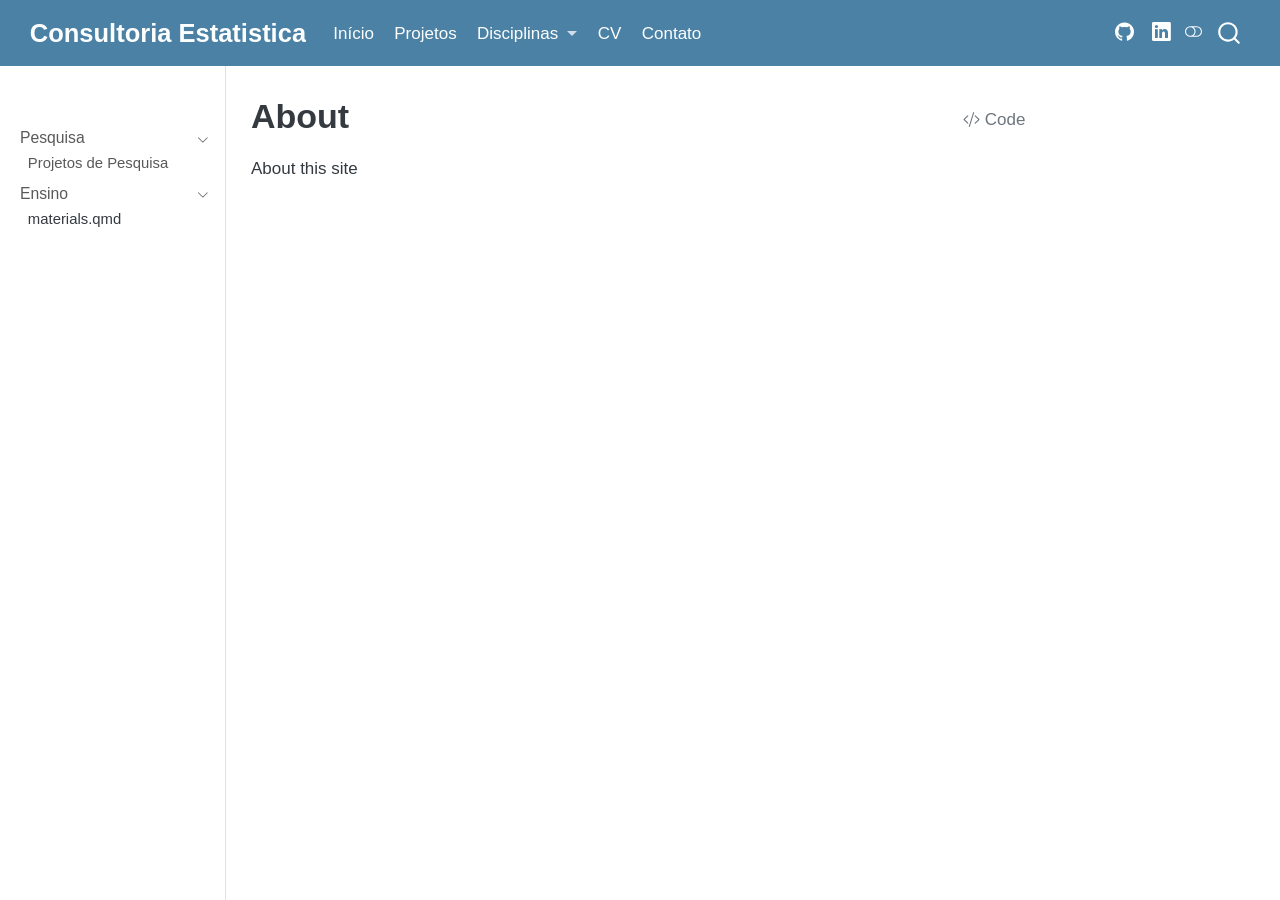
==== commit a518fedd: "Atualizações" ====
--- a/docs/about.html
+++ b/docs/about.html
@@ -2,13 +2,16 @@
 <html xmlns="http://www.w3.org/1999/xhtml" lang="en" xml:lang="en"><head>
 
 <meta charset="utf-8">
-<meta name="generator" content="quarto-1.5.56">
+<meta name="generator" content="quarto-1.9.37">
 
 <meta name="viewport" content="width=device-width, initial-scale=1.0, user-scalable=yes">
 
 
 <title>About – Consultoria Estatistica</title>
 <style>
+/* Default styles provided by pandoc.
+** See https://pandoc.org/MANUAL.html#variables-for-html for config info.
+*/
 code{white-space: pre-wrap;}
 span.smallcaps{font-variant: small-caps;}
 div.columns{display: flex; gap: min(4vw, 1.5em);}
@@ -21,8 +24,9 @@
   vertical-align: middle;
 }
 /* CSS for syntax highlighting */
+html { -webkit-text-size-adjust: 100%; }
 pre > code.sourceCode { white-space: pre; position: relative; }
-pre > code.sourceCode > span { line-height: 1.25; }
+pre > code.sourceCode > span { display: inline-block; line-height: 1.25; }
 pre > code.sourceCode > span:empty { height: 1.2em; }
 .sourceCode { overflow: visible; }
 code.sourceCode > span { color: inherit; text-decoration: inherit; }
@@ -33,7 +37,7 @@
 }
 @media print {
 pre > code.sourceCode { white-space: pre-wrap; }
-pre > code.sourceCode > span { display: inline-block; text-indent: -5em; padding-left: 5em; }
+pre > code.sourceCode > span { text-indent: -5em; padding-left: 5em; }
 }
 pre.numberSource code
   { counter-reset: source-line 0; }
@@ -64,17 +68,20 @@
 <script src="site_libs/quarto-search/fuse.min.js"></script>
 <script src="site_libs/quarto-search/quarto-search.js"></script>
 <meta name="quarto:offset" content="./">
-<script src="site_libs/quarto-html/quarto.js"></script>
+<script src="site_libs/quarto-html/quarto.js" type="module"></script>
+<script src="site_libs/quarto-html/tabsets/tabsets.js" type="module"></script>
 <script src="site_libs/quarto-html/popper.min.js"></script>
 <script src="site_libs/quarto-html/tippy.umd.min.js"></script>
 <script src="site_libs/quarto-html/anchor.min.js"></script>
 <link href="site_libs/quarto-html/tippy.css" rel="stylesheet">
-<link href="site_libs/quarto-html/quarto-syntax-highlighting.css" rel="stylesheet" class="quarto-color-scheme" id="quarto-text-highlighting-styles">
-<link href="site_libs/quarto-html/quarto-syntax-highlighting-dark.css" rel="prefetch" class="quarto-color-scheme quarto-color-alternate" id="quarto-text-highlighting-styles">
+<link href="site_libs/quarto-html/quarto-syntax-highlighting-7f8f88aac4f3542376d5c11b86a4c14d.css" rel="stylesheet" class="quarto-color-scheme" id="quarto-text-highlighting-styles">
+<link href="site_libs/quarto-html/quarto-syntax-highlighting-dark-d0ae9245876894da5ac7e18953ecc5cc.css" rel="stylesheet" class="quarto-color-scheme quarto-color-alternate" id="quarto-text-highlighting-styles">
+<link href="site_libs/quarto-html/quarto-syntax-highlighting-7f8f88aac4f3542376d5c11b86a4c14d.css" rel="stylesheet" class="quarto-color-scheme-extra" id="quarto-text-highlighting-styles">
 <script src="site_libs/bootstrap/bootstrap.min.js"></script>
 <link href="site_libs/bootstrap/bootstrap-icons.css" rel="stylesheet">
-<link href="site_libs/bootstrap/bootstrap.min.css" rel="stylesheet" class="quarto-color-scheme" id="quarto-bootstrap" data-mode="light">
-<link href="site_libs/bootstrap/bootstrap-dark.min.css" rel="prefetch" class="quarto-color-scheme quarto-color-alternate" id="quarto-bootstrap" data-mode="dark">
+<link href="site_libs/bootstrap/bootstrap-376b9dfd0bac1aa7d4176edd4378bccc.min.css" rel="stylesheet" append-hash="true" class="quarto-color-scheme" id="quarto-bootstrap" data-mode="light">
+<link href="site_libs/bootstrap/bootstrap-dark-aac860cd282eef18ee7084f2fcbee54d.min.css" rel="stylesheet" append-hash="true" class="quarto-color-scheme quarto-color-alternate" id="quarto-bootstrap" data-mode="dark">
+<link href="site_libs/bootstrap/bootstrap-376b9dfd0bac1aa7d4176edd4378bccc.min.css" rel="stylesheet" append-hash="true" class="quarto-color-scheme-extra" id="quarto-bootstrap" data-mode="light">
 <script id="quarto-search-options" type="application/json">{
   "location": "navbar",
   "copy-button": false,
@@ -107,7 +114,169 @@
 <link rel="stylesheet" href="styles.css">
 </head>
 
-<body class="nav-sidebar docked nav-fixed">
+<body class="nav-sidebar docked nav-fixed quarto-light"><script id="quarto-html-before-body" type="application/javascript">
+    const toggleBodyColorMode = (bsSheetEl) => {
+      const mode = bsSheetEl.getAttribute("data-mode");
+      const bodyEl = window.document.querySelector("body");
+      if (mode === "dark") {
+        bodyEl.classList.add("quarto-dark");
+        bodyEl.classList.remove("quarto-light");
+      } else {
+        bodyEl.classList.add("quarto-light");
+        bodyEl.classList.remove("quarto-dark");
+      }
+    }
+    const toggleBodyColorPrimary = () => {
+      const bsSheetEl = window.document.querySelector("link#quarto-bootstrap:not([rel=disabled-stylesheet])");
+      if (bsSheetEl) {
+        toggleBodyColorMode(bsSheetEl);
+      }
+    }
+    const setColorSchemeToggle = (alternate) => {
+      const toggles = window.document.querySelectorAll('.quarto-color-scheme-toggle');
+      for (let i=0; i < toggles.length; i++) {
+        const toggle = toggles[i];
+        if (toggle) {
+          if (alternate) {
+            toggle.classList.add("alternate");
+          } else {
+            toggle.classList.remove("alternate");
+          }
+        }
+      }
+    };
+    const toggleColorMode = (alternate) => {
+      // Switch the stylesheets
+      const primaryStylesheets = window.document.querySelectorAll('link.quarto-color-scheme:not(.quarto-color-alternate)');
+      const alternateStylesheets = window.document.querySelectorAll('link.quarto-color-scheme.quarto-color-alternate');
+      manageTransitions('#quarto-margin-sidebar .nav-link', false);
+      if (alternate) {
+        // note: dark is layered on light, we don't disable primary!
+        enableStylesheet(alternateStylesheets);
+        for (const sheetNode of alternateStylesheets) {
+          if (sheetNode.id === "quarto-bootstrap") {
+            toggleBodyColorMode(sheetNode);
+          }
+        }
+      } else {
+        disableStylesheet(alternateStylesheets);
+        enableStylesheet(primaryStylesheets)
+        toggleBodyColorPrimary();
+      }
+      manageTransitions('#quarto-margin-sidebar .nav-link', true);
+      // Switch the toggles
+      setColorSchemeToggle(alternate)
+      // Hack to workaround the fact that safari doesn't
+      // properly recolor the scrollbar when toggling (#1455)
+      if (navigator.userAgent.indexOf('Safari') > 0 && navigator.userAgent.indexOf('Chrome') == -1) {
+        manageTransitions("body", false);
+        window.scrollTo(0, 1);
+        setTimeout(() => {
+          window.scrollTo(0, 0);
+          manageTransitions("body", true);
+        }, 40);
+      }
+    }
+    const disableStylesheet = (stylesheets) => {
+      for (let i=0; i < stylesheets.length; i++) {
+        const stylesheet = stylesheets[i];
+        stylesheet.rel = 'disabled-stylesheet';
+      }
+    }
+    const enableStylesheet = (stylesheets) => {
+      for (let i=0; i < stylesheets.length; i++) {
+        const stylesheet = stylesheets[i];
+        if(stylesheet.rel !== 'stylesheet') { // for Chrome, which will still FOUC without this check
+          stylesheet.rel = 'stylesheet';
+        }
+      }
+    }
+    const manageTransitions = (selector, allowTransitions) => {
+      const els = window.document.querySelectorAll(selector);
+      for (let i=0; i < els.length; i++) {
+        const el = els[i];
+        if (allowTransitions) {
+          el.classList.remove('notransition');
+        } else {
+          el.classList.add('notransition');
+        }
+      }
+    }
+    const isFileUrl = () => {
+      return window.location.protocol === 'file:';
+    }
+    const hasAlternateSentinel = () => {
+      let styleSentinel = getColorSchemeSentinel();
+      if (styleSentinel !== null) {
+        return styleSentinel === "alternate";
+      } else {
+        return false;
+      }
+    }
+    const setStyleSentinel = (alternate) => {
+      const value = alternate ? "alternate" : "default";
+      if (!isFileUrl()) {
+        window.localStorage.setItem("quarto-color-scheme", value);
+      } else {
+        localAlternateSentinel = value;
+      }
+    }
+    const getColorSchemeSentinel = () => {
+      if (!isFileUrl()) {
+        const storageValue = window.localStorage.getItem("quarto-color-scheme");
+        return storageValue != null ? storageValue : localAlternateSentinel;
+      } else {
+        return localAlternateSentinel;
+      }
+    }
+    const toggleGiscusIfUsed = (isAlternate, darkModeDefault) => {
+      const baseTheme = document.querySelector('#giscus-base-theme')?.value ?? 'light';
+      const alternateTheme = document.querySelector('#giscus-alt-theme')?.value ?? 'dark';
+      let newTheme = '';
+      if(authorPrefersDark) {
+        newTheme = isAlternate ? baseTheme : alternateTheme;
+      } else {
+        newTheme = isAlternate ? alternateTheme : baseTheme;
+      }
+      const changeGiscusTheme = () => {
+        // From: https://github.com/giscus/giscus/issues/336
+        const sendMessage = (message) => {
+          const iframe = document.querySelector('iframe.giscus-frame');
+          if (!iframe) return;
+          iframe.contentWindow.postMessage({ giscus: message }, 'https://giscus.app');
+        }
+        sendMessage({
+          setConfig: {
+            theme: newTheme
+          }
+        });
+      }
+      const isGiscussLoaded = window.document.querySelector('iframe.giscus-frame') !== null;
+      if (isGiscussLoaded) {
+        changeGiscusTheme();
+      }
+    };
+    const authorPrefersDark = false;
+    const darkModeDefault = authorPrefersDark;
+      document.querySelector('link#quarto-text-highlighting-styles.quarto-color-scheme-extra').rel = 'disabled-stylesheet';
+      document.querySelector('link#quarto-bootstrap.quarto-color-scheme-extra').rel = 'disabled-stylesheet';
+    let localAlternateSentinel = darkModeDefault ? 'alternate' : 'default';
+    // Dark / light mode switch
+    window.quartoToggleColorScheme = () => {
+      // Read the current dark / light value
+      let toAlternate = !hasAlternateSentinel();
+      toggleColorMode(toAlternate);
+      setStyleSentinel(toAlternate);
+      toggleGiscusIfUsed(toAlternate, darkModeDefault);
+      window.dispatchEvent(new Event('resize'));
+    };
+    // Switch to dark mode if need be
+    if (hasAlternateSentinel()) {
+      toggleColorMode(true);
+    } else {
+      toggleColorMode(false);
+    }
+  </script>
 
 <div id="quarto-search-results"></div>
   <header id="quarto-header" class="headroom fixed-top">
@@ -125,7 +294,7 @@
           <div class="collapse navbar-collapse" id="navbarCollapse">
             <ul class="navbar-nav navbar-nav-scroll me-auto">
   <li class="nav-item">
-    <a class="nav-link" href="./pagina_inicial.html"> 
+    <a class="nav-link" href="./index.html"> 
 <span class="menu-text">Início</span></a>
   </li>  
   <li class="nav-item">
@@ -138,7 +307,7 @@
     </a>
     <ul class="dropdown-menu" aria-labelledby="nav-menu-disciplinas">    
         <li>
-    <a class="dropdown-item" href="./dis_consultoria.html">
+    <a class="dropdown-item" href="./dis_consultoria.qmd">
  <span class="dropdown-text">Consultoria Estatística</span></a>
   </li>  
     </ul>
@@ -154,12 +323,12 @@
 </ul>
             <ul class="navbar-nav navbar-nav-scroll ms-auto">
   <li class="nav-item compact">
-    <a class="nav-link" href="https://github.com/seu-usuario"> <i class="bi bi-github" role="img">
+    <a class="nav-link" href="https://github.com/itgaab"> <i class="bi bi-github" role="img">
 </i> 
 <span class="menu-text"></span></a>
   </li>  
   <li class="nav-item compact">
-    <a class="nav-link" href="https://www.linkedin.com/in/seu-usuario/"> <i class="bi bi-linkedin" role="img">
+    <a class="nav-link" href="https://www.linkedin.com/in/%C3%ADtalo-gabriel-313194327/"> <i class="bi bi-linkedin" role="img">
 </i> 
 <span class="menu-text"></span></a>
   </li>  
@@ -222,11 +391,8 @@
       </div>
       <ul id="quarto-sidebar-section-2" class="collapse list-unstyled sidebar-section depth1 show">  
           <li class="sidebar-item">
-  <div class="sidebar-item-container"> 
-  <a href="./materials.html" class="sidebar-item-text sidebar-link">
- <span class="menu-text">Materiais</span></a>
-  </div>
-</li>
+ <span class="menu-text">materials.qmd</span>
+  </li>
       </ul>
   </li>
     </ul>
@@ -240,6 +406,7 @@
 <!-- main -->
 <main class="content" id="quarto-document-content">
 
+
 <header id="title-block-header" class="quarto-title-block default">
 <div class="quarto-title">
 <div class="quarto-title-block"><div><h1 class="title">About</h1><button type="button" class="btn code-tools-button" id="quarto-code-tools-source"><i class="bi"></i> Code</button></div></div>
@@ -267,434 +434,307 @@
 
 </main> <!-- /main -->
 <script id="quarto-html-after-body" type="application/javascript">
-window.document.addEventListener("DOMContentLoaded", function (event) {
-  const toggleBodyColorMode = (bsSheetEl) => {
-    const mode = bsSheetEl.getAttribute("data-mode");
-    const bodyEl = window.document.querySelector("body");
-    if (mode === "dark") {
-      bodyEl.classList.add("quarto-dark");
-      bodyEl.classList.remove("quarto-light");
-    } else {
-      bodyEl.classList.add("quarto-light");
-      bodyEl.classList.remove("quarto-dark");
-    }
-  }
-  const toggleBodyColorPrimary = () => {
-    const bsSheetEl = window.document.querySelector("link#quarto-bootstrap");
-    if (bsSheetEl) {
-      toggleBodyColorMode(bsSheetEl);
-    }
-  }
-  toggleBodyColorPrimary();  
-  const disableStylesheet = (stylesheets) => {
-    for (let i=0; i < stylesheets.length; i++) {
-      const stylesheet = stylesheets[i];
-      stylesheet.rel = 'prefetch';
-    }
-  }
-  const enableStylesheet = (stylesheets) => {
-    for (let i=0; i < stylesheets.length; i++) {
-      const stylesheet = stylesheets[i];
-      stylesheet.rel = 'stylesheet';
-    }
-  }
-  const manageTransitions = (selector, allowTransitions) => {
-    const els = window.document.querySelectorAll(selector);
-    for (let i=0; i < els.length; i++) {
-      const el = els[i];
-      if (allowTransitions) {
-        el.classList.remove('notransition');
-      } else {
-        el.classList.add('notransition');
-      }
-    }
-  }
-  const toggleGiscusIfUsed = (isAlternate, darkModeDefault) => {
-    const baseTheme = document.querySelector('#giscus-base-theme')?.value ?? 'light';
-    const alternateTheme = document.querySelector('#giscus-alt-theme')?.value ?? 'dark';
-    let newTheme = '';
-    if(darkModeDefault) {
-      newTheme = isAlternate ? baseTheme : alternateTheme;
-    } else {
-      newTheme = isAlternate ? alternateTheme : baseTheme;
-    }
-    const changeGiscusTheme = () => {
-      // From: https://github.com/giscus/giscus/issues/336
-      const sendMessage = (message) => {
-        const iframe = document.querySelector('iframe.giscus-frame');
-        if (!iframe) return;
-        iframe.contentWindow.postMessage({ giscus: message }, 'https://giscus.app');
-      }
-      sendMessage({
-        setConfig: {
-          theme: newTheme
-        }
-      });
-    }
-    const isGiscussLoaded = window.document.querySelector('iframe.giscus-frame') !== null;
-    if (isGiscussLoaded) {
-      changeGiscusTheme();
-    }
-  }
-  const toggleColorMode = (alternate) => {
-    // Switch the stylesheets
-    const alternateStylesheets = window.document.querySelectorAll('link.quarto-color-scheme.quarto-color-alternate');
-    manageTransitions('#quarto-margin-sidebar .nav-link', false);
-    if (alternate) {
-      enableStylesheet(alternateStylesheets);
-      for (const sheetNode of alternateStylesheets) {
-        if (sheetNode.id === "quarto-bootstrap") {
-          toggleBodyColorMode(sheetNode);
-        }
-      }
-    } else {
-      disableStylesheet(alternateStylesheets);
-      toggleBodyColorPrimary();
-    }
-    manageTransitions('#quarto-margin-sidebar .nav-link', true);
-    // Switch the toggles
-    const toggles = window.document.querySelectorAll('.quarto-color-scheme-toggle');
-    for (let i=0; i < toggles.length; i++) {
-      const toggle = toggles[i];
-      if (toggle) {
-        if (alternate) {
-          toggle.classList.add("alternate");     
-        } else {
-          toggle.classList.remove("alternate");
-        }
-      }
-    }
-    // Hack to workaround the fact that safari doesn't
-    // properly recolor the scrollbar when toggling (#1455)
-    if (navigator.userAgent.indexOf('Safari') > 0 && navigator.userAgent.indexOf('Chrome') == -1) {
-      manageTransitions("body", false);
-      window.scrollTo(0, 1);
-      setTimeout(() => {
-        window.scrollTo(0, 0);
-        manageTransitions("body", true);
-      }, 40);  
-    }
-  }
-  const isFileUrl = () => { 
-    return window.location.protocol === 'file:';
-  }
-  const hasAlternateSentinel = () => {  
-    let styleSentinel = getColorSchemeSentinel();
-    if (styleSentinel !== null) {
-      return styleSentinel === "alternate";
-    } else {
+  window.document.addEventListener("DOMContentLoaded", function (event) {
+    // Ensure there is a toggle, if there isn't float one in the top right
+    if (window.document.querySelector('.quarto-color-scheme-toggle') === null) {
+      const a = window.document.createElement('a');
+      a.classList.add('top-right');
+      a.classList.add('quarto-color-scheme-toggle');
+      a.href = "";
+      a.onclick = function() { try { window.quartoToggleColorScheme(); } catch {} return false; };
+      const i = window.document.createElement("i");
+      i.classList.add('bi');
+      a.appendChild(i);
+      window.document.body.appendChild(a);
+    }
+    setColorSchemeToggle(hasAlternateSentinel())
+    const icon = "";
+    const anchorJS = new window.AnchorJS();
+    anchorJS.options = {
+      placement: 'right',
+      icon: icon
+    };
+    anchorJS.add('.anchored');
+    const isCodeAnnotation = (el) => {
+      for (const clz of el.classList) {
+        if (clz.startsWith('code-annotation-')) {                     
+          return true;
+        }
+      }
       return false;
     }
-  }
-  const setStyleSentinel = (alternate) => {
-    const value = alternate ? "alternate" : "default";
-    if (!isFileUrl()) {
-      window.localStorage.setItem("quarto-color-scheme", value);
-    } else {
-      localAlternateSentinel = value;
-    }
-  }
-  const getColorSchemeSentinel = () => {
-    if (!isFileUrl()) {
-      const storageValue = window.localStorage.getItem("quarto-color-scheme");
-      return storageValue != null ? storageValue : localAlternateSentinel;
-    } else {
-      return localAlternateSentinel;
-    }
-  }
-  const darkModeDefault = false;
-  let localAlternateSentinel = darkModeDefault ? 'alternate' : 'default';
-  // Dark / light mode switch
-  window.quartoToggleColorScheme = () => {
-    // Read the current dark / light value 
-    let toAlternate = !hasAlternateSentinel();
-    toggleColorMode(toAlternate);
-    setStyleSentinel(toAlternate);
-    toggleGiscusIfUsed(toAlternate, darkModeDefault);
-  };
-  // Ensure there is a toggle, if there isn't float one in the top right
-  if (window.document.querySelector('.quarto-color-scheme-toggle') === null) {
-    const a = window.document.createElement('a');
-    a.classList.add('top-right');
-    a.classList.add('quarto-color-scheme-toggle');
-    a.href = "";
-    a.onclick = function() { try { window.quartoToggleColorScheme(); } catch {} return false; };
-    const i = window.document.createElement("i");
-    i.classList.add('bi');
-    a.appendChild(i);
-    window.document.body.appendChild(a);
-  }
-  // Switch to dark mode if need be
-  if (hasAlternateSentinel()) {
-    toggleColorMode(true);
-  } else {
-    toggleColorMode(false);
-  }
-  const icon = "";
-  const anchorJS = new window.AnchorJS();
-  anchorJS.options = {
-    placement: 'right',
-    icon: icon
-  };
-  anchorJS.add('.anchored');
-  const isCodeAnnotation = (el) => {
-    for (const clz of el.classList) {
-      if (clz.startsWith('code-annotation-')) {                     
-        return true;
-      }
-    }
-    return false;
-  }
-  const onCopySuccess = function(e) {
-    // button target
-    const button = e.trigger;
-    // don't keep focus
-    button.blur();
-    // flash "checked"
-    button.classList.add('code-copy-button-checked');
-    var currentTitle = button.getAttribute("title");
-    button.setAttribute("title", "Copied!");
-    let tooltip;
-    if (window.bootstrap) {
-      button.setAttribute("data-bs-toggle", "tooltip");
-      button.setAttribute("data-bs-placement", "left");
-      button.setAttribute("data-bs-title", "Copied!");
-      tooltip = new bootstrap.Tooltip(button, 
-        { trigger: "manual", 
-          customClass: "code-copy-button-tooltip",
-          offset: [0, -8]});
-      tooltip.show();    
-    }
-    setTimeout(function() {
-      if (tooltip) {
-        tooltip.hide();
-        button.removeAttribute("data-bs-title");
-        button.removeAttribute("data-bs-toggle");
-        button.removeAttribute("data-bs-placement");
-      }
-      button.setAttribute("title", currentTitle);
-      button.classList.remove('code-copy-button-checked');
-    }, 1000);
-    // clear code selection
-    e.clearSelection();
-  }
-  const getTextToCopy = function(trigger) {
-      const codeEl = trigger.previousElementSibling.cloneNode(true);
+    const onCopySuccess = function(e) {
+      // button target
+      const button = e.trigger;
+      // don't keep focus
+      button.blur();
+      // flash "checked"
+      button.classList.add('code-copy-button-checked');
+      var currentTitle = button.getAttribute("title");
+      button.setAttribute("title", "Copied!");
+      let tooltip;
+      if (window.bootstrap) {
+        button.setAttribute("data-bs-toggle", "tooltip");
+        button.setAttribute("data-bs-placement", "left");
+        button.setAttribute("data-bs-title", "Copied!");
+        tooltip = new bootstrap.Tooltip(button, 
+          { trigger: "manual", 
+            customClass: "code-copy-button-tooltip",
+            offset: [0, -8]});
+        tooltip.show();    
+      }
+      setTimeout(function() {
+        if (tooltip) {
+          tooltip.hide();
+          button.removeAttribute("data-bs-title");
+          button.removeAttribute("data-bs-toggle");
+          button.removeAttribute("data-bs-placement");
+        }
+        button.setAttribute("title", currentTitle);
+        button.classList.remove('code-copy-button-checked');
+      }, 1000);
+      // clear code selection
+      e.clearSelection();
+    }
+    const getTextToCopy = function(trigger) {
+      const outerScaffold = trigger.parentElement.cloneNode(true);
+      const codeEl = outerScaffold.querySelector('code');
       for (const childEl of codeEl.children) {
         if (isCodeAnnotation(childEl)) {
           childEl.remove();
         }
       }
       return codeEl.innerText;
-  }
-  const clipboard = new window.ClipboardJS('.code-copy-button:not([data-in-quarto-modal])', {
-    text: getTextToCopy
-  });
-  clipboard.on('success', onCopySuccess);
-  if (window.document.getElementById('quarto-embedded-source-code-modal')) {
-    // For code content inside modals, clipBoardJS needs to be initialized with a container option
-    // TODO: Check when it could be a function (https://github.com/zenorocha/clipboard.js/issues/860)
-    const clipboardModal = new window.ClipboardJS('.code-copy-button[data-in-quarto-modal]', {
-      text: getTextToCopy,
-      container: window.document.getElementById('quarto-embedded-source-code-modal')
+    }
+    const clipboard = new window.ClipboardJS('.code-copy-button:not([data-in-quarto-modal])', {
+      text: getTextToCopy
     });
-    clipboardModal.on('success', onCopySuccess);
-  }
-  const viewSource = window.document.getElementById('quarto-view-source') ||
-                     window.document.getElementById('quarto-code-tools-source');
-  if (viewSource) {
-    const sourceUrl = viewSource.getAttribute("data-quarto-source-url");
-    viewSource.addEventListener("click", function(e) {
-      if (sourceUrl) {
-        // rstudio viewer pane
-        if (/\bcapabilities=\b/.test(window.location)) {
-          window.open(sourceUrl);
+    clipboard.on('success', onCopySuccess);
+    if (window.document.getElementById('quarto-embedded-source-code-modal')) {
+      const clipboardModal = new window.ClipboardJS('.code-copy-button[data-in-quarto-modal]', {
+        text: getTextToCopy,
+        container: window.document.getElementById('quarto-embedded-source-code-modal')
+      });
+      clipboardModal.on('success', onCopySuccess);
+    }
+    const viewSource = window.document.getElementById('quarto-view-source') ||
+                       window.document.getElementById('quarto-code-tools-source');
+    if (viewSource) {
+      const sourceUrl = viewSource.getAttribute("data-quarto-source-url");
+      viewSource.addEventListener("click", function(e) {
+        if (sourceUrl) {
+          // rstudio viewer pane
+          if (/\bcapabilities=\b/.test(window.location)) {
+            window.open(sourceUrl);
+          } else {
+            window.location.href = sourceUrl;
+          }
         } else {
-          window.location.href = sourceUrl;
+          const modal = new bootstrap.Modal(document.getElementById('quarto-embedded-source-code-modal'));
+          modal.show();
+        }
+        return false;
+      });
+    }
+    function toggleCodeHandler(show) {
+      return function(e) {
+        const detailsSrc = window.document.querySelectorAll(".cell > details > .sourceCode");
+        for (let i=0; i<detailsSrc.length; i++) {
+          const details = detailsSrc[i].parentElement;
+          if (show) {
+            details.open = true;
+          } else {
+            details.removeAttribute("open");
+          }
+        }
+        const cellCodeDivs = window.document.querySelectorAll(".cell > .sourceCode");
+        const fromCls = show ? "hidden" : "unhidden";
+        const toCls = show ? "unhidden" : "hidden";
+        for (let i=0; i<cellCodeDivs.length; i++) {
+          const codeDiv = cellCodeDivs[i];
+          if (codeDiv.classList.contains(fromCls)) {
+            codeDiv.classList.remove(fromCls);
+            codeDiv.classList.add(toCls);
+          } 
+        }
+        return false;
+      }
+    }
+    const hideAllCode = window.document.getElementById("quarto-hide-all-code");
+    if (hideAllCode) {
+      hideAllCode.addEventListener("click", toggleCodeHandler(false));
+    }
+    const showAllCode = window.document.getElementById("quarto-show-all-code");
+    if (showAllCode) {
+      showAllCode.addEventListener("click", toggleCodeHandler(true));
+    }
+      var localhostRegex = new RegExp(/^(?:http|https):\/\/localhost\:?[0-9]*\//);
+      var mailtoRegex = new RegExp(/^mailto:/);
+        var filterRegex = new RegExp('/' + window.location.host + '/');
+      var isInternal = (href) => {
+          return filterRegex.test(href) || localhostRegex.test(href) || mailtoRegex.test(href);
+      }
+      // Inspect non-navigation links and adorn them if external
+     var links = window.document.querySelectorAll('a[href]:not(.nav-link):not(.navbar-brand):not(.toc-action):not(.sidebar-link):not(.sidebar-item-toggle):not(.pagination-link):not(.no-external):not([aria-hidden]):not(.dropdown-item):not(.quarto-navigation-tool):not(.about-link)');
+      for (var i=0; i<links.length; i++) {
+        const link = links[i];
+        if (!isInternal(link.href)) {
+          // undo the damage that might have been done by quarto-nav.js in the case of
+          // links that we want to consider external
+          if (link.dataset.originalHref !== undefined) {
+            link.href = link.dataset.originalHref;
+          }
+        }
+      }
+    function tippyHover(el, contentFn, onTriggerFn, onUntriggerFn) {
+      const config = {
+        allowHTML: true,
+        maxWidth: 500,
+        delay: 100,
+        arrow: false,
+        appendTo: function(el) {
+            return el.parentElement;
+        },
+        interactive: true,
+        interactiveBorder: 10,
+        theme: 'quarto',
+        placement: 'bottom-start',
+      };
+      if (contentFn) {
+        config.content = contentFn;
+      }
+      if (onTriggerFn) {
+        config.onTrigger = onTriggerFn;
+      }
+      if (onUntriggerFn) {
+        config.onUntrigger = onUntriggerFn;
+      }
+      window.tippy(el, config); 
+    }
+    const noterefs = window.document.querySelectorAll('a[role="doc-noteref"]');
+    for (var i=0; i<noterefs.length; i++) {
+      const ref = noterefs[i];
+      tippyHover(ref, function() {
+        // use id or data attribute instead here
+        let href = ref.getAttribute('data-footnote-href') || ref.getAttribute('href');
+        try { href = new URL(href).hash; } catch {}
+        const id = href.replace(/^#\/?/, "");
+        const note = window.document.getElementById(id);
+        if (note) {
+          return note.innerHTML;
+        } else {
+          return "";
+        }
+      });
+    }
+    const xrefs = window.document.querySelectorAll('a.quarto-xref');
+    const processXRef = (id, note) => {
+      // Strip column container classes
+      const stripColumnClz = (el) => {
+        el.classList.remove("page-full", "page-columns");
+        if (el.children) {
+          for (const child of el.children) {
+            stripColumnClz(child);
+          }
+        }
+      }
+      stripColumnClz(note)
+      if (id === null || id.startsWith('sec-')) {
+        // Special case sections, only their first couple elements
+        const container = document.createElement("div");
+        if (note.children && note.children.length > 2) {
+          container.appendChild(note.children[0].cloneNode(true));
+          for (let i = 1; i < note.children.length; i++) {
+            const child = note.children[i];
+            if (child.tagName === "P" && child.innerText === "") {
+              continue;
+            } else {
+              container.appendChild(child.cloneNode(true));
+              break;
+            }
+          }
+          if (window.Quarto?.typesetMath) {
+            window.Quarto.typesetMath(container);
+          }
+          return container.innerHTML
+        } else {
+          if (window.Quarto?.typesetMath) {
+            window.Quarto.typesetMath(note);
+          }
+          return note.innerHTML;
         }
       } else {
-        const modal = new bootstrap.Modal(document.getElementById('quarto-embedded-source-code-modal'));
-        modal.show();
-      }
-      return false;
-    });
-  }
-  function toggleCodeHandler(show) {
-    return function(e) {
-      const detailsSrc = window.document.querySelectorAll(".cell > details > .sourceCode");
-      for (let i=0; i<detailsSrc.length; i++) {
-        const details = detailsSrc[i].parentElement;
-        if (show) {
-          details.open = true;
-        } else {
-          details.removeAttribute("open");
-        }
-      }
-      const cellCodeDivs = window.document.querySelectorAll(".cell > .sourceCode");
-      const fromCls = show ? "hidden" : "unhidden";
-      const toCls = show ? "unhidden" : "hidden";
-      for (let i=0; i<cellCodeDivs.length; i++) {
-        const codeDiv = cellCodeDivs[i];
-        if (codeDiv.classList.contains(fromCls)) {
-          codeDiv.classList.remove(fromCls);
-          codeDiv.classList.add(toCls);
-        } 
-      }
-      return false;
-    }
-  }
-  const hideAllCode = window.document.getElementById("quarto-hide-all-code");
-  if (hideAllCode) {
-    hideAllCode.addEventListener("click", toggleCodeHandler(false));
-  }
-  const showAllCode = window.document.getElementById("quarto-show-all-code");
-  if (showAllCode) {
-    showAllCode.addEventListener("click", toggleCodeHandler(true));
-  }
-    var localhostRegex = new RegExp(/^(?:http|https):\/\/localhost\:?[0-9]*\//);
-    var mailtoRegex = new RegExp(/^mailto:/);
-      var filterRegex = new RegExp('/' + window.location.host + '/');
-    var isInternal = (href) => {
-        return filterRegex.test(href) || localhostRegex.test(href) || mailtoRegex.test(href);
-    }
-    // Inspect non-navigation links and adorn them if external
- 	var links = window.document.querySelectorAll('a[href]:not(.nav-link):not(.navbar-brand):not(.toc-action):not(.sidebar-link):not(.sidebar-item-toggle):not(.pagination-link):not(.no-external):not([aria-hidden]):not(.dropdown-item):not(.quarto-navigation-tool):not(.about-link)');
-    for (var i=0; i<links.length; i++) {
-      const link = links[i];
-      if (!isInternal(link.href)) {
-        // undo the damage that might have been done by quarto-nav.js in the case of
-        // links that we want to consider external
-        if (link.dataset.originalHref !== undefined) {
-          link.href = link.dataset.originalHref;
-        }
-      }
-    }
-  function tippyHover(el, contentFn, onTriggerFn, onUntriggerFn) {
-    const config = {
-      allowHTML: true,
-      maxWidth: 500,
-      delay: 100,
-      arrow: false,
-      appendTo: function(el) {
-          return el.parentElement;
-      },
-      interactive: true,
-      interactiveBorder: 10,
-      theme: 'quarto',
-      placement: 'bottom-start',
-    };
-    if (contentFn) {
-      config.content = contentFn;
-    }
-    if (onTriggerFn) {
-      config.onTrigger = onTriggerFn;
-    }
-    if (onUntriggerFn) {
-      config.onUntrigger = onUntriggerFn;
-    }
-    window.tippy(el, config); 
-  }
-  const noterefs = window.document.querySelectorAll('a[role="doc-noteref"]');
-  for (var i=0; i<noterefs.length; i++) {
-    const ref = noterefs[i];
-    tippyHover(ref, function() {
-      // use id or data attribute instead here
-      let href = ref.getAttribute('data-footnote-href') || ref.getAttribute('href');
-      try { href = new URL(href).hash; } catch {}
-      const id = href.replace(/^#\/?/, "");
-      const note = window.document.getElementById(id);
-      if (note) {
-        return note.innerHTML;
-      } else {
-        return "";
-      }
-    });
-  }
-  const xrefs = window.document.querySelectorAll('a.quarto-xref');
-  const processXRef = (id, note) => {
-    // Strip column container classes
-    const stripColumnClz = (el) => {
-      el.classList.remove("page-full", "page-columns");
-      if (el.children) {
-        for (const child of el.children) {
-          stripColumnClz(child);
-        }
-      }
-    }
-    stripColumnClz(note)
-    if (id === null || id.startsWith('sec-')) {
-      // Special case sections, only their first couple elements
-      const container = document.createElement("div");
-      if (note.children && note.children.length > 2) {
-        container.appendChild(note.children[0].cloneNode(true));
-        for (let i = 1; i < note.children.length; i++) {
-          const child = note.children[i];
-          if (child.tagName === "P" && child.innerText === "") {
-            continue;
-          } else {
-            container.appendChild(child.cloneNode(true));
-            break;
-          }
-        }
-        if (window.Quarto?.typesetMath) {
-          window.Quarto.typesetMath(container);
-        }
-        return container.innerHTML
-      } else {
+        // Remove any anchor links if they are present
+        const anchorLink = note.querySelector('a.anchorjs-link');
+        if (anchorLink) {
+          anchorLink.remove();
+        }
         if (window.Quarto?.typesetMath) {
           window.Quarto.typesetMath(note);
         }
-        return note.innerHTML;
-      }
-    } else {
-      // Remove any anchor links if they are present
-      const anchorLink = note.querySelector('a.anchorjs-link');
-      if (anchorLink) {
-        anchorLink.remove();
-      }
-      if (window.Quarto?.typesetMath) {
-        window.Quarto.typesetMath(note);
-      }
-      // TODO in 1.5, we should make sure this works without a callout special case
-      if (note.classList.contains("callout")) {
-        return note.outerHTML;
-      } else {
-        return note.innerHTML;
-      }
-    }
-  }
-  for (var i=0; i<xrefs.length; i++) {
-    const xref = xrefs[i];
-    tippyHover(xref, undefined, function(instance) {
-      instance.disable();
-      let url = xref.getAttribute('href');
-      let hash = undefined; 
-      if (url.startsWith('#')) {
-        hash = url;
-      } else {
-        try { hash = new URL(url).hash; } catch {}
-      }
-      if (hash) {
-        const id = hash.replace(/^#\/?/, "");
-        const note = window.document.getElementById(id);
-        if (note !== null) {
-          try {
-            const html = processXRef(id, note.cloneNode(true));
-            instance.setContent(html);
-          } finally {
-            instance.enable();
-            instance.show();
-          }
+        if (note.classList.contains("callout")) {
+          return note.outerHTML;
         } else {
-          // See if we can fetch this
-          fetch(url.split('#')[0])
+          return note.innerHTML;
+        }
+      }
+    }
+    for (var i=0; i<xrefs.length; i++) {
+      const xref = xrefs[i];
+      tippyHover(xref, undefined, function(instance) {
+        instance.disable();
+        let url = xref.getAttribute('href');
+        let hash = undefined; 
+        if (url.startsWith('#')) {
+          hash = url;
+        } else {
+          try { hash = new URL(url).hash; } catch {}
+        }
+        if (hash) {
+          const id = hash.replace(/^#\/?/, "");
+          const note = window.document.getElementById(id);
+          if (note !== null) {
+            try {
+              const html = processXRef(id, note.cloneNode(true));
+              instance.setContent(html);
+            } finally {
+              instance.enable();
+              instance.show();
+            }
+          } else {
+            // See if we can fetch this
+            fetch(url.split('#')[0])
+            .then(res => res.text())
+            .then(html => {
+              const parser = new DOMParser();
+              const htmlDoc = parser.parseFromString(html, "text/html");
+              const note = htmlDoc.getElementById(id);
+              if (note !== null) {
+                const html = processXRef(id, note);
+                instance.setContent(html);
+              } 
+            }).finally(() => {
+              instance.enable();
+              instance.show();
+            });
+          }
+        } else {
+          // See if we can fetch a full url (with no hash to target)
+          // This is a special case and we should probably do some content thinning / targeting
+          fetch(url)
           .then(res => res.text())
           .then(html => {
             const parser = new DOMParser();
             const htmlDoc = parser.parseFromString(html, "text/html");
-            const note = htmlDoc.getElementById(id);
+            const note = htmlDoc.querySelector('main.content');
             if (note !== null) {
-              const html = processXRef(id, note);
+              // This should only happen for chapter cross references
+              // (since there is no id in the URL)
+              // remove the first header
+              if (note.children.length > 0 && note.children[0].tagName === "HEADER") {
+                note.children[0].remove();
+              }
+              const html = processXRef(null, note);
               instance.setContent(html);
             } 
           }).finally(() => {
@@ -702,190 +742,166 @@
             instance.show();
           });
         }
+      }, function(instance) {
+      });
+    }
+        let selectedAnnoteEl;
+        const selectorForAnnotation = ( cell, annotation) => {
+          let cellAttr = 'data-code-cell="' + cell + '"';
+          let lineAttr = 'data-code-annotation="' +  annotation + '"';
+          const selector = 'span[' + cellAttr + '][' + lineAttr + ']';
+          return selector;
+        }
+        const selectCodeLines = (annoteEl) => {
+          const doc = window.document;
+          const targetCell = annoteEl.getAttribute("data-target-cell");
+          const targetAnnotation = annoteEl.getAttribute("data-target-annotation");
+          const annoteSpan = window.document.querySelector(selectorForAnnotation(targetCell, targetAnnotation));
+          const lines = annoteSpan.getAttribute("data-code-lines").split(",");
+          const lineIds = lines.map((line) => {
+            return targetCell + "-" + line;
+          })
+          let top = null;
+          let height = null;
+          let parent = null;
+          if (lineIds.length > 0) {
+              //compute the position of the single el (top and bottom and make a div)
+              const el = window.document.getElementById(lineIds[0]);
+              top = el.offsetTop;
+              height = el.offsetHeight;
+              parent = el.parentElement.parentElement;
+            if (lineIds.length > 1) {
+              const lastEl = window.document.getElementById(lineIds[lineIds.length - 1]);
+              const bottom = lastEl.offsetTop + lastEl.offsetHeight;
+              height = bottom - top;
+            }
+            if (top !== null && height !== null && parent !== null) {
+              // cook up a div (if necessary) and position it 
+              let div = window.document.getElementById("code-annotation-line-highlight");
+              if (div === null) {
+                div = window.document.createElement("div");
+                div.setAttribute("id", "code-annotation-line-highlight");
+                div.style.position = 'absolute';
+                parent.appendChild(div);
+              }
+              div.style.top = top - 2 + "px";
+              div.style.height = height + 4 + "px";
+              div.style.left = 0;
+              let gutterDiv = window.document.getElementById("code-annotation-line-highlight-gutter");
+              if (gutterDiv === null) {
+                gutterDiv = window.document.createElement("div");
+                gutterDiv.setAttribute("id", "code-annotation-line-highlight-gutter");
+                gutterDiv.style.position = 'absolute';
+                const codeCell = window.document.getElementById(targetCell);
+                const gutter = codeCell.querySelector('.code-annotation-gutter');
+                gutter.appendChild(gutterDiv);
+              }
+              gutterDiv.style.top = top - 2 + "px";
+              gutterDiv.style.height = height + 4 + "px";
+            }
+            selectedAnnoteEl = annoteEl;
+          }
+        };
+        const unselectCodeLines = () => {
+          const elementsIds = ["code-annotation-line-highlight", "code-annotation-line-highlight-gutter"];
+          elementsIds.forEach((elId) => {
+            const div = window.document.getElementById(elId);
+            if (div) {
+              div.remove();
+            }
+          });
+          selectedAnnoteEl = undefined;
+        };
+          // Handle positioning of the toggle
+      window.addEventListener(
+        "resize",
+        throttle(() => {
+          elRect = undefined;
+          if (selectedAnnoteEl) {
+            selectCodeLines(selectedAnnoteEl);
+          }
+        }, 10)
+      );
+      function throttle(fn, ms) {
+      let throttle = false;
+      let timer;
+        return (...args) => {
+          if(!throttle) { // first call gets through
+              fn.apply(this, args);
+              throttle = true;
+          } else { // all the others get throttled
+              if(timer) clearTimeout(timer); // cancel #2
+              timer = setTimeout(() => {
+                fn.apply(this, args);
+                timer = throttle = false;
+              }, ms);
+          }
+        };
+      }
+        // Attach click handler to the DT
+        const annoteDls = window.document.querySelectorAll('dt[data-target-cell]');
+        for (const annoteDlNode of annoteDls) {
+          annoteDlNode.addEventListener('click', (event) => {
+            const clickedEl = event.target;
+            if (clickedEl !== selectedAnnoteEl) {
+              unselectCodeLines();
+              const activeEl = window.document.querySelector('dt[data-target-cell].code-annotation-active');
+              if (activeEl) {
+                activeEl.classList.remove('code-annotation-active');
+              }
+              selectCodeLines(clickedEl);
+              clickedEl.classList.add('code-annotation-active');
+            } else {
+              // Unselect the line
+              unselectCodeLines();
+              clickedEl.classList.remove('code-annotation-active');
+            }
+          });
+        }
+    const findCites = (el) => {
+      const parentEl = el.parentElement;
+      if (parentEl) {
+        const cites = parentEl.dataset.cites;
+        if (cites) {
+          return {
+            el,
+            cites: cites.split(' ')
+          };
+        } else {
+          return findCites(el.parentElement)
+        }
       } else {
-        // See if we can fetch a full url (with no hash to target)
-        // This is a special case and we should probably do some content thinning / targeting
-        fetch(url)
-        .then(res => res.text())
-        .then(html => {
-          const parser = new DOMParser();
-          const htmlDoc = parser.parseFromString(html, "text/html");
-          const note = htmlDoc.querySelector('main.content');
-          if (note !== null) {
-            // This should only happen for chapter cross references
-            // (since there is no id in the URL)
-            // remove the first header
-            if (note.children.length > 0 && note.children[0].tagName === "HEADER") {
-              note.children[0].remove();
+        return undefined;
+      }
+    };
+    var bibliorefs = window.document.querySelectorAll('a[role="doc-biblioref"]');
+    for (var i=0; i<bibliorefs.length; i++) {
+      const ref = bibliorefs[i];
+      const citeInfo = findCites(ref);
+      if (citeInfo) {
+        tippyHover(citeInfo.el, function() {
+          var popup = window.document.createElement('div');
+          citeInfo.cites.forEach(function(cite) {
+            var citeDiv = window.document.createElement('div');
+            citeDiv.classList.add('hanging-indent');
+            citeDiv.classList.add('csl-entry');
+            var biblioDiv = window.document.getElementById('ref-' + cite);
+            if (biblioDiv) {
+              citeDiv.innerHTML = biblioDiv.innerHTML;
             }
-            const html = processXRef(null, note);
-            instance.setContent(html);
-          } 
-        }).finally(() => {
-          instance.enable();
-          instance.show();
+            popup.appendChild(citeDiv);
+          });
+          return popup.innerHTML;
         });
       }
-    }, function(instance) {
-    });
-  }
-      let selectedAnnoteEl;
-      const selectorForAnnotation = ( cell, annotation) => {
-        let cellAttr = 'data-code-cell="' + cell + '"';
-        let lineAttr = 'data-code-annotation="' +  annotation + '"';
-        const selector = 'span[' + cellAttr + '][' + lineAttr + ']';
-        return selector;
-      }
-      const selectCodeLines = (annoteEl) => {
-        const doc = window.document;
-        const targetCell = annoteEl.getAttribute("data-target-cell");
-        const targetAnnotation = annoteEl.getAttribute("data-target-annotation");
-        const annoteSpan = window.document.querySelector(selectorForAnnotation(targetCell, targetAnnotation));
-        const lines = annoteSpan.getAttribute("data-code-lines").split(",");
-        const lineIds = lines.map((line) => {
-          return targetCell + "-" + line;
-        })
-        let top = null;
-        let height = null;
-        let parent = null;
-        if (lineIds.length > 0) {
-            //compute the position of the single el (top and bottom and make a div)
-            const el = window.document.getElementById(lineIds[0]);
-            top = el.offsetTop;
-            height = el.offsetHeight;
-            parent = el.parentElement.parentElement;
-          if (lineIds.length > 1) {
-            const lastEl = window.document.getElementById(lineIds[lineIds.length - 1]);
-            const bottom = lastEl.offsetTop + lastEl.offsetHeight;
-            height = bottom - top;
-          }
-          if (top !== null && height !== null && parent !== null) {
-            // cook up a div (if necessary) and position it 
-            let div = window.document.getElementById("code-annotation-line-highlight");
-            if (div === null) {
-              div = window.document.createElement("div");
-              div.setAttribute("id", "code-annotation-line-highlight");
-              div.style.position = 'absolute';
-              parent.appendChild(div);
-            }
-            div.style.top = top - 2 + "px";
-            div.style.height = height + 4 + "px";
-            div.style.left = 0;
-            let gutterDiv = window.document.getElementById("code-annotation-line-highlight-gutter");
-            if (gutterDiv === null) {
-              gutterDiv = window.document.createElement("div");
-              gutterDiv.setAttribute("id", "code-annotation-line-highlight-gutter");
-              gutterDiv.style.position = 'absolute';
-              const codeCell = window.document.getElementById(targetCell);
-              const gutter = codeCell.querySelector('.code-annotation-gutter');
-              gutter.appendChild(gutterDiv);
-            }
-            gutterDiv.style.top = top - 2 + "px";
-            gutterDiv.style.height = height + 4 + "px";
-          }
-          selectedAnnoteEl = annoteEl;
-        }
-      };
-      const unselectCodeLines = () => {
-        const elementsIds = ["code-annotation-line-highlight", "code-annotation-line-highlight-gutter"];
-        elementsIds.forEach((elId) => {
-          const div = window.document.getElementById(elId);
-          if (div) {
-            div.remove();
-          }
-        });
-        selectedAnnoteEl = undefined;
-      };
-        // Handle positioning of the toggle
-    window.addEventListener(
-      "resize",
-      throttle(() => {
-        elRect = undefined;
-        if (selectedAnnoteEl) {
-          selectCodeLines(selectedAnnoteEl);
-        }
-      }, 10)
-    );
-    function throttle(fn, ms) {
-    let throttle = false;
-    let timer;
-      return (...args) => {
-        if(!throttle) { // first call gets through
-            fn.apply(this, args);
-            throttle = true;
-        } else { // all the others get throttled
-            if(timer) clearTimeout(timer); // cancel #2
-            timer = setTimeout(() => {
-              fn.apply(this, args);
-              timer = throttle = false;
-            }, ms);
-        }
-      };
-    }
-      // Attach click handler to the DT
-      const annoteDls = window.document.querySelectorAll('dt[data-target-cell]');
-      for (const annoteDlNode of annoteDls) {
-        annoteDlNode.addEventListener('click', (event) => {
-          const clickedEl = event.target;
-          if (clickedEl !== selectedAnnoteEl) {
-            unselectCodeLines();
-            const activeEl = window.document.querySelector('dt[data-target-cell].code-annotation-active');
-            if (activeEl) {
-              activeEl.classList.remove('code-annotation-active');
-            }
-            selectCodeLines(clickedEl);
-            clickedEl.classList.add('code-annotation-active');
-          } else {
-            // Unselect the line
-            unselectCodeLines();
-            clickedEl.classList.remove('code-annotation-active');
-          }
-        });
-      }
-  const findCites = (el) => {
-    const parentEl = el.parentElement;
-    if (parentEl) {
-      const cites = parentEl.dataset.cites;
-      if (cites) {
-        return {
-          el,
-          cites: cites.split(' ')
-        };
-      } else {
-        return findCites(el.parentElement)
-      }
-    } else {
-      return undefined;
-    }
-  };
-  var bibliorefs = window.document.querySelectorAll('a[role="doc-biblioref"]');
-  for (var i=0; i<bibliorefs.length; i++) {
-    const ref = bibliorefs[i];
-    const citeInfo = findCites(ref);
-    if (citeInfo) {
-      tippyHover(citeInfo.el, function() {
-        var popup = window.document.createElement('div');
-        citeInfo.cites.forEach(function(cite) {
-          var citeDiv = window.document.createElement('div');
-          citeDiv.classList.add('hanging-indent');
-          citeDiv.classList.add('csl-entry');
-          var biblioDiv = window.document.getElementById('ref-' + cite);
-          if (biblioDiv) {
-            citeDiv.innerHTML = biblioDiv.innerHTML;
-          }
-          popup.appendChild(citeDiv);
-        });
-        return popup.innerHTML;
-      });
-    }
-  }
-});
-</script><div class="modal fade" id="quarto-embedded-source-code-modal" tabindex="-1" aria-labelledby="quarto-embedded-source-code-modal-label" aria-hidden="true"><div class="modal-dialog modal-dialog-scrollable"><div class="modal-content"><div class="modal-header"><h5 class="modal-title" id="quarto-embedded-source-code-modal-label">Source Code</h5><button class="btn-close" data-bs-dismiss="modal"></button></div><div class="modal-body"><div class="">
-<div class="sourceCode" id="cb1" data-shortcodes="false"><pre class="sourceCode markdown code-with-copy"><code class="sourceCode markdown"><span id="cb1-1"><a href="#cb1-1" aria-hidden="true" tabindex="-1"></a><span class="co">---</span></span>
+    }
+  });
+  </script><div class="modal fade" id="quarto-embedded-source-code-modal" tabindex="-1" aria-labelledby="quarto-embedded-source-code-modal-label" aria-hidden="true"><div class="modal-dialog modal-dialog-scrollable"><div class="modal-content"><div class="modal-header"><h5 class="modal-title" id="quarto-embedded-source-code-modal-label">Source Code</h5><button class="btn-close" data-bs-dismiss="modal"></button></div><div class="modal-body"><div class="">
+<div class="code-copy-outer-scaffold"><div class="sourceCode" id="cb1" data-shortcodes="false"><pre class="sourceCode markdown code-with-copy"><code class="sourceCode markdown"><span id="cb1-1"><a href="#cb1-1" aria-hidden="true" tabindex="-1"></a><span class="co">---</span></span>
 <span id="cb1-2"><a href="#cb1-2" aria-hidden="true" tabindex="-1"></a><span class="an">title:</span><span class="co"> "About"</span></span>
 <span id="cb1-3"><a href="#cb1-3" aria-hidden="true" tabindex="-1"></a><span class="co">---</span></span>
 <span id="cb1-4"><a href="#cb1-4" aria-hidden="true" tabindex="-1"></a></span>
-<span id="cb1-5"><a href="#cb1-5" aria-hidden="true" tabindex="-1"></a>About this site</span></code><button title="Copy to Clipboard" class="code-copy-button" data-in-quarto-modal=""><i class="bi"></i></button></pre></div>
+<span id="cb1-5"><a href="#cb1-5" aria-hidden="true" tabindex="-1"></a>About this site</span></code></pre></div><button title="Copy to Clipboard" class="code-copy-button" data-in-quarto-modal=""><i class="bi"></i></button></div>
 </div></div></div></div></div>
 </div> <!-- /content -->
 
--- a/docs/site_libs/quarto-html/quarto-syntax-highlighting-7f8f88aac4f3542376d5c11b86a4c14d.css
+++ b/docs/site_libs/quarto-html/quarto-syntax-highlighting-7f8f88aac4f3542376d5c11b86a4c14d.css
@@ -0,0 +1,236 @@
+/* quarto syntax highlight colors */
+:root {
+  --quarto-hl-ot-color: #003B4F;
+  --quarto-hl-at-color: #657422;
+  --quarto-hl-ss-color: #20794D;
+  --quarto-hl-an-color: #5E5E5E;
+  --quarto-hl-fu-color: #4758AB;
+  --quarto-hl-st-color: #20794D;
+  --quarto-hl-cf-color: #003B4F;
+  --quarto-hl-op-color: #5E5E5E;
+  --quarto-hl-er-color: #AD0000;
+  --quarto-hl-bn-color: #AD0000;
+  --quarto-hl-al-color: #AD0000;
+  --quarto-hl-va-color: #111111;
+  --quarto-hl-bu-color: inherit;
+  --quarto-hl-ex-color: inherit;
+  --quarto-hl-pp-color: #AD0000;
+  --quarto-hl-in-color: #5E5E5E;
+  --quarto-hl-vs-color: #20794D;
+  --quarto-hl-wa-color: #5E5E5E;
+  --quarto-hl-do-color: #5E5E5E;
+  --quarto-hl-im-color: #00769E;
+  --quarto-hl-ch-color: #20794D;
+  --quarto-hl-dt-color: #AD0000;
+  --quarto-hl-fl-color: #AD0000;
+  --quarto-hl-co-color: #5E5E5E;
+  --quarto-hl-cv-color: #5E5E5E;
+  --quarto-hl-cn-color: #8f5902;
+  --quarto-hl-sc-color: #5E5E5E;
+  --quarto-hl-dv-color: #AD0000;
+  --quarto-hl-kw-color: #003B4F;
+}
+
+/* other quarto variables */
+:root {
+  --quarto-font-monospace: SFMono-Regular, Menlo, Monaco, Consolas, "Liberation Mono", "Courier New", monospace;
+}
+
+/* syntax highlight based on Pandoc's rules */
+pre > code.sourceCode > span {
+  color: #003B4F;
+}
+
+code.sourceCode > span {
+  color: #003B4F;
+}
+
+div.sourceCode,
+div.sourceCode pre.sourceCode {
+  color: #003B4F;
+}
+
+/* Normal */
+code span {
+  color: #003B4F;
+}
+
+/* Alert */
+code span.al {
+  color: #AD0000;
+  font-style: inherit;
+}
+
+/* Annotation */
+code span.an {
+  color: #5E5E5E;
+  font-style: inherit;
+}
+
+/* Attribute */
+code span.at {
+  color: #657422;
+  font-style: inherit;
+}
+
+/* BaseN */
+code span.bn {
+  color: #AD0000;
+  font-style: inherit;
+}
+
+/* BuiltIn */
+code span.bu {
+  font-style: inherit;
+}
+
+/* ControlFlow */
+code span.cf {
+  color: #003B4F;
+  font-weight: bold;
+  font-style: inherit;
+}
+
+/* Char */
+code span.ch {
+  color: #20794D;
+  font-style: inherit;
+}
+
+/* Constant */
+code span.cn {
+  color: #8f5902;
+  font-style: inherit;
+}
+
+/* Comment */
+code span.co {
+  color: #5E5E5E;
+  font-style: inherit;
+}
+
+/* CommentVar */
+code span.cv {
+  color: #5E5E5E;
+  font-style: italic;
+}
+
+/* Documentation */
+code span.do {
+  color: #5E5E5E;
+  font-style: italic;
+}
+
+/* DataType */
+code span.dt {
+  color: #AD0000;
+  font-style: inherit;
+}
+
+/* DecVal */
+code span.dv {
+  color: #AD0000;
+  font-style: inherit;
+}
+
+/* Error */
+code span.er {
+  color: #AD0000;
+  font-style: inherit;
+}
+
+/* Extension */
+code span.ex {
+  font-style: inherit;
+}
+
+/* Float */
+code span.fl {
+  color: #AD0000;
+  font-style: inherit;
+}
+
+/* Function */
+code span.fu {
+  color: #4758AB;
+  font-style: inherit;
+}
+
+/* Import */
+code span.im {
+  color: #00769E;
+  font-style: inherit;
+}
+
+/* Information */
+code span.in {
+  color: #5E5E5E;
+  font-style: inherit;
+}
+
+/* Keyword */
+code span.kw {
+  color: #003B4F;
+  font-weight: bold;
+  font-style: inherit;
+}
+
+/* Operator */
+code span.op {
+  color: #5E5E5E;
+  font-style: inherit;
+}
+
+/* Other */
+code span.ot {
+  color: #003B4F;
+  font-style: inherit;
+}
+
+/* Preprocessor */
+code span.pp {
+  color: #AD0000;
+  font-style: inherit;
+}
+
+/* SpecialChar */
+code span.sc {
+  color: #5E5E5E;
+  font-style: inherit;
+}
+
+/* SpecialString */
+code span.ss {
+  color: #20794D;
+  font-style: inherit;
+}
+
+/* String */
+code span.st {
+  color: #20794D;
+  font-style: inherit;
+}
+
+/* Variable */
+code span.va {
+  color: #111111;
+  font-style: inherit;
+}
+
+/* VerbatimString */
+code span.vs {
+  color: #20794D;
+  font-style: inherit;
+}
+
+/* Warning */
+code span.wa {
+  color: #5E5E5E;
+  font-style: italic;
+}
+
+.prevent-inlining {
+  content: "</";
+}
+
+/*# sourceMappingURL=789ad8cd35626ba772517505b42a116e.css.map */
--- a/docs/site_libs/quarto-html/quarto-syntax-highlighting-dark-d0ae9245876894da5ac7e18953ecc5cc.css
+++ b/docs/site_libs/quarto-html/quarto-syntax-highlighting-dark-d0ae9245876894da5ac7e18953ecc5cc.css
@@ -0,0 +1,219 @@
+/* quarto syntax highlight colors */
+:root {
+  --quarto-hl-al-color: #f07178;
+  --quarto-hl-an-color: #d4d0ab;
+  --quarto-hl-at-color: #00e0e0;
+  --quarto-hl-bn-color: #d4d0ab;
+  --quarto-hl-bu-color: #abe338;
+  --quarto-hl-ch-color: #abe338;
+  --quarto-hl-co-color: #f8f8f2;
+  --quarto-hl-cv-color: #ffd700;
+  --quarto-hl-cn-color: #ffd700;
+  --quarto-hl-cf-color: #ffa07a;
+  --quarto-hl-dt-color: #ffa07a;
+  --quarto-hl-dv-color: #d4d0ab;
+  --quarto-hl-do-color: #f8f8f2;
+  --quarto-hl-er-color: #f07178;
+  --quarto-hl-ex-color: #00e0e0;
+  --quarto-hl-fl-color: #d4d0ab;
+  --quarto-hl-fu-color: #ffa07a;
+  --quarto-hl-im-color: #abe338;
+  --quarto-hl-in-color: #d4d0ab;
+  --quarto-hl-kw-color: #ffa07a;
+  --quarto-hl-op-color: #ffa07a;
+  --quarto-hl-ot-color: #00e0e0;
+  --quarto-hl-pp-color: #dcc6e0;
+  --quarto-hl-re-color: #00e0e0;
+  --quarto-hl-sc-color: #abe338;
+  --quarto-hl-ss-color: #abe338;
+  --quarto-hl-st-color: #abe338;
+  --quarto-hl-va-color: #00e0e0;
+  --quarto-hl-vs-color: #abe338;
+  --quarto-hl-wa-color: #dcc6e0;
+}
+
+/* other quarto variables */
+:root {
+  --quarto-font-monospace: SFMono-Regular, Menlo, Monaco, Consolas, "Liberation Mono", "Courier New", monospace;
+}
+
+/* syntax highlight based on Pandoc's rules */
+pre > code.sourceCode > span {
+  color: #f8f8f2;
+}
+
+code.sourceCode > span {
+  color: #f8f8f2;
+}
+
+div.sourceCode,
+div.sourceCode pre.sourceCode {
+  color: #f8f8f2;
+}
+
+/* Normal */
+code span {
+  color: #f8f8f2;
+}
+
+/* Alert */
+code span.al {
+  color: #f07178;
+}
+
+/* Annotation */
+code span.an {
+  color: #d4d0ab;
+}
+
+/* Attribute */
+code span.at {
+  color: #00e0e0;
+}
+
+/* BaseN */
+code span.bn {
+  color: #d4d0ab;
+}
+
+/* BuiltIn */
+code span.bu {
+  color: #abe338;
+}
+
+/* ControlFlow */
+code span.cf {
+  font-weight: bold;
+  color: #ffa07a;
+}
+
+/* Char */
+code span.ch {
+  color: #abe338;
+}
+
+/* Constant */
+code span.cn {
+  color: #ffd700;
+}
+
+/* Comment */
+code span.co {
+  font-style: italic;
+  color: #f8f8f2;
+}
+
+/* CommentVar */
+code span.cv {
+  color: #ffd700;
+}
+
+/* Documentation */
+code span.do {
+  color: #f8f8f2;
+}
+
+/* DataType */
+code span.dt {
+  color: #ffa07a;
+}
+
+/* DecVal */
+code span.dv {
+  color: #d4d0ab;
+}
+
+/* Error */
+code span.er {
+  color: #f07178;
+  text-decoration: underline;
+}
+
+/* Extension */
+code span.ex {
+  font-weight: bold;
+  color: #00e0e0;
+}
+
+/* Float */
+code span.fl {
+  color: #d4d0ab;
+}
+
+/* Function */
+code span.fu {
+  color: #ffa07a;
+}
+
+/* Import */
+code span.im {
+  color: #abe338;
+}
+
+/* Information */
+code span.in {
+  color: #d4d0ab;
+}
+
+/* Keyword */
+code span.kw {
+  font-weight: bold;
+  color: #ffa07a;
+}
+
+/* Operator */
+code span.op {
+  color: #ffa07a;
+}
+
+/* Other */
+code span.ot {
+  color: #00e0e0;
+}
+
+/* Preprocessor */
+code span.pp {
+  color: #dcc6e0;
+}
+
+/* RegionMarker */
+code span.re {
+  background-color: #f8f8f2;
+  color: #00e0e0;
+}
+
+/* SpecialChar */
+code span.sc {
+  color: #abe338;
+}
+
+/* SpecialString */
+code span.ss {
+  color: #abe338;
+}
+
+/* String */
+code span.st {
+  color: #abe338;
+}
+
+/* Variable */
+code span.va {
+  color: #00e0e0;
+}
+
+/* VerbatimString */
+code span.vs {
+  color: #abe338;
+}
+
+/* Warning */
+code span.wa {
+  color: #dcc6e0;
+}
+
+.prevent-inlining {
+  content: "</";
+}
+
+/*# sourceMappingURL=e2dac9153eaf3c552d5043f9565d03d7.css.map */
--- a/docs/site_libs/quarto-html/quarto-syntax-highlighting-7f8f88aac4f3542376d5c11b86a4c14d.css
+++ b/docs/site_libs/quarto-html/quarto-syntax-highlighting-7f8f88aac4f3542376d5c11b86a4c14d.css
@@ -0,0 +1,236 @@
+/* quarto syntax highlight colors */
+:root {
+  --quarto-hl-ot-color: #003B4F;
+  --quarto-hl-at-color: #657422;
+  --quarto-hl-ss-color: #20794D;
+  --quarto-hl-an-color: #5E5E5E;
+  --quarto-hl-fu-color: #4758AB;
+  --quarto-hl-st-color: #20794D;
+  --quarto-hl-cf-color: #003B4F;
+  --quarto-hl-op-color: #5E5E5E;
+  --quarto-hl-er-color: #AD0000;
+  --quarto-hl-bn-color: #AD0000;
+  --quarto-hl-al-color: #AD0000;
+  --quarto-hl-va-color: #111111;
+  --quarto-hl-bu-color: inherit;
+  --quarto-hl-ex-color: inherit;
+  --quarto-hl-pp-color: #AD0000;
+  --quarto-hl-in-color: #5E5E5E;
+  --quarto-hl-vs-color: #20794D;
+  --quarto-hl-wa-color: #5E5E5E;
+  --quarto-hl-do-color: #5E5E5E;
+  --quarto-hl-im-color: #00769E;
+  --quarto-hl-ch-color: #20794D;
+  --quarto-hl-dt-color: #AD0000;
+  --quarto-hl-fl-color: #AD0000;
+  --quarto-hl-co-color: #5E5E5E;
+  --quarto-hl-cv-color: #5E5E5E;
+  --quarto-hl-cn-color: #8f5902;
+  --quarto-hl-sc-color: #5E5E5E;
+  --quarto-hl-dv-color: #AD0000;
+  --quarto-hl-kw-color: #003B4F;
+}
+
+/* other quarto variables */
+:root {
+  --quarto-font-monospace: SFMono-Regular, Menlo, Monaco, Consolas, "Liberation Mono", "Courier New", monospace;
+}
+
+/* syntax highlight based on Pandoc's rules */
+pre > code.sourceCode > span {
+  color: #003B4F;
+}
+
+code.sourceCode > span {
+  color: #003B4F;
+}
+
+div.sourceCode,
+div.sourceCode pre.sourceCode {
+  color: #003B4F;
+}
+
+/* Normal */
+code span {
+  color: #003B4F;
+}
+
+/* Alert */
+code span.al {
+  color: #AD0000;
+  font-style: inherit;
+}
+
+/* Annotation */
+code span.an {
+  color: #5E5E5E;
+  font-style: inherit;
+}
+
+/* Attribute */
+code span.at {
+  color: #657422;
+  font-style: inherit;
+}
+
+/* BaseN */
+code span.bn {
+  color: #AD0000;
+  font-style: inherit;
+}
+
+/* BuiltIn */
+code span.bu {
+  font-style: inherit;
+}
+
+/* ControlFlow */
+code span.cf {
+  color: #003B4F;
+  font-weight: bold;
+  font-style: inherit;
+}
+
+/* Char */
+code span.ch {
+  color: #20794D;
+  font-style: inherit;
+}
+
+/* Constant */
+code span.cn {
+  color: #8f5902;
+  font-style: inherit;
+}
+
+/* Comment */
+code span.co {
+  color: #5E5E5E;
+  font-style: inherit;
+}
+
+/* CommentVar */
+code span.cv {
+  color: #5E5E5E;
+  font-style: italic;
+}
+
+/* Documentation */
+code span.do {
+  color: #5E5E5E;
+  font-style: italic;
+}
+
+/* DataType */
+code span.dt {
+  color: #AD0000;
+  font-style: inherit;
+}
+
+/* DecVal */
+code span.dv {
+  color: #AD0000;
+  font-style: inherit;
+}
+
+/* Error */
+code span.er {
+  color: #AD0000;
+  font-style: inherit;
+}
+
+/* Extension */
+code span.ex {
+  font-style: inherit;
+}
+
+/* Float */
+code span.fl {
+  color: #AD0000;
+  font-style: inherit;
+}
+
+/* Function */
+code span.fu {
+  color: #4758AB;
+  font-style: inherit;
+}
+
+/* Import */
+code span.im {
+  color: #00769E;
+  font-style: inherit;
+}
+
+/* Information */
+code span.in {
+  color: #5E5E5E;
+  font-style: inherit;
+}
+
+/* Keyword */
+code span.kw {
+  color: #003B4F;
+  font-weight: bold;
+  font-style: inherit;
+}
+
+/* Operator */
+code span.op {
+  color: #5E5E5E;
+  font-style: inherit;
+}
+
+/* Other */
+code span.ot {
+  color: #003B4F;
+  font-style: inherit;
+}
+
+/* Preprocessor */
+code span.pp {
+  color: #AD0000;
+  font-style: inherit;
+}
+
+/* SpecialChar */
+code span.sc {
+  color: #5E5E5E;
+  font-style: inherit;
+}
+
+/* SpecialString */
+code span.ss {
+  color: #20794D;
+  font-style: inherit;
+}
+
+/* String */
+code span.st {
+  color: #20794D;
+  font-style: inherit;
+}
+
+/* Variable */
+code span.va {
+  color: #111111;
+  font-style: inherit;
+}
+
+/* VerbatimString */
+code span.vs {
+  color: #20794D;
+  font-style: inherit;
+}
+
+/* Warning */
+code span.wa {
+  color: #5E5E5E;
+  font-style: italic;
+}
+
+.prevent-inlining {
+  content: "</";
+}
+
+/*# sourceMappingURL=789ad8cd35626ba772517505b42a116e.css.map */
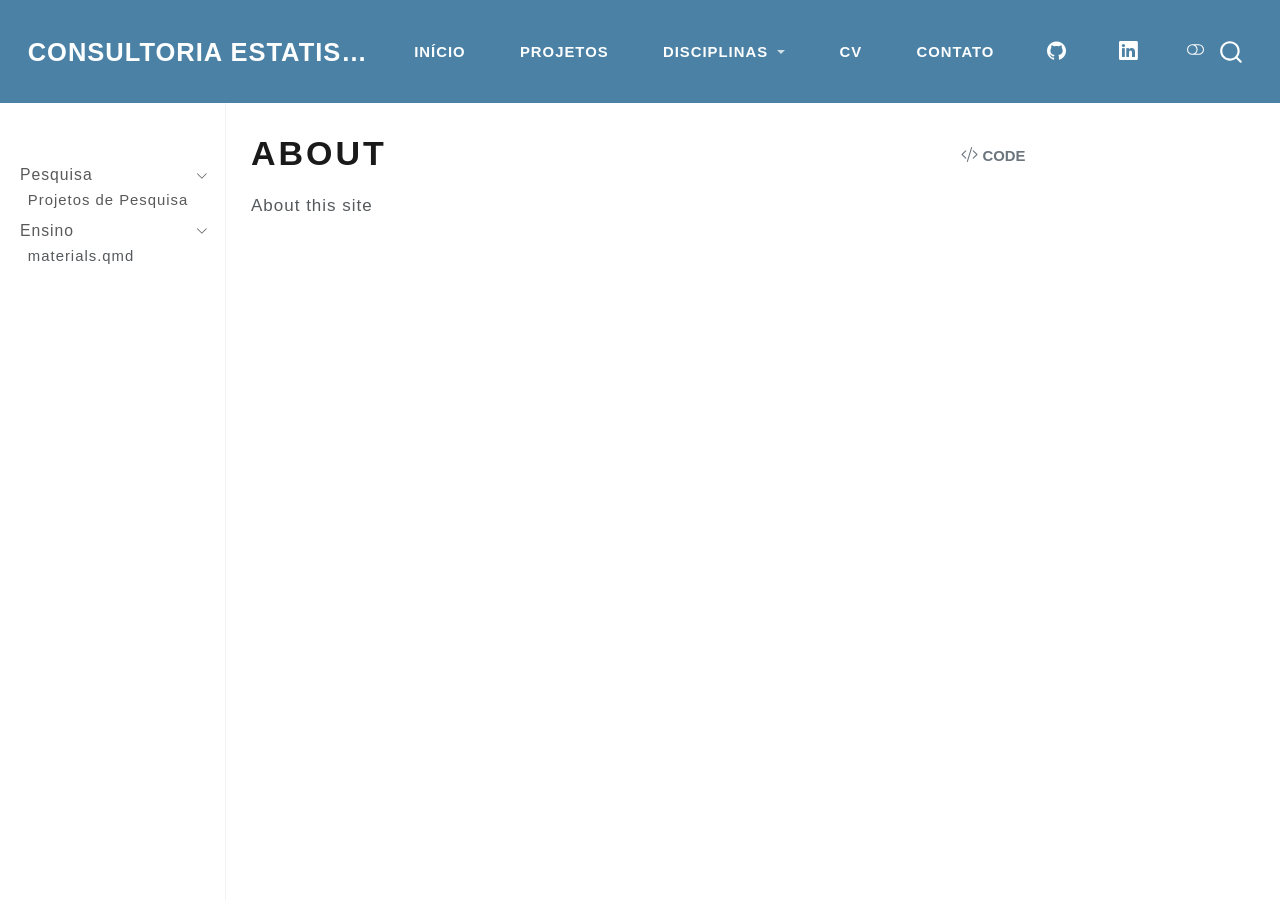
==== commit 7bdff42c: "Atualização de layout" ====
--- a/docs/about.html
+++ b/docs/about.html
@@ -79,9 +79,9 @@
 <link href="site_libs/quarto-html/quarto-syntax-highlighting-7f8f88aac4f3542376d5c11b86a4c14d.css" rel="stylesheet" class="quarto-color-scheme-extra" id="quarto-text-highlighting-styles">
 <script src="site_libs/bootstrap/bootstrap.min.js"></script>
 <link href="site_libs/bootstrap/bootstrap-icons.css" rel="stylesheet">
-<link href="site_libs/bootstrap/bootstrap-376b9dfd0bac1aa7d4176edd4378bccc.min.css" rel="stylesheet" append-hash="true" class="quarto-color-scheme" id="quarto-bootstrap" data-mode="light">
+<link href="site_libs/bootstrap/bootstrap-76dd6b3c10966754c5eeb6a26739863b.min.css" rel="stylesheet" append-hash="true" class="quarto-color-scheme" id="quarto-bootstrap" data-mode="light">
 <link href="site_libs/bootstrap/bootstrap-dark-aac860cd282eef18ee7084f2fcbee54d.min.css" rel="stylesheet" append-hash="true" class="quarto-color-scheme quarto-color-alternate" id="quarto-bootstrap" data-mode="dark">
-<link href="site_libs/bootstrap/bootstrap-376b9dfd0bac1aa7d4176edd4378bccc.min.css" rel="stylesheet" append-hash="true" class="quarto-color-scheme-extra" id="quarto-bootstrap" data-mode="light">
+<link href="site_libs/bootstrap/bootstrap-76dd6b3c10966754c5eeb6a26739863b.min.css" rel="stylesheet" append-hash="true" class="quarto-color-scheme-extra" id="quarto-bootstrap" data-mode="light">
 <script id="quarto-search-options" type="application/json">{
   "location": "navbar",
   "copy-button": false,
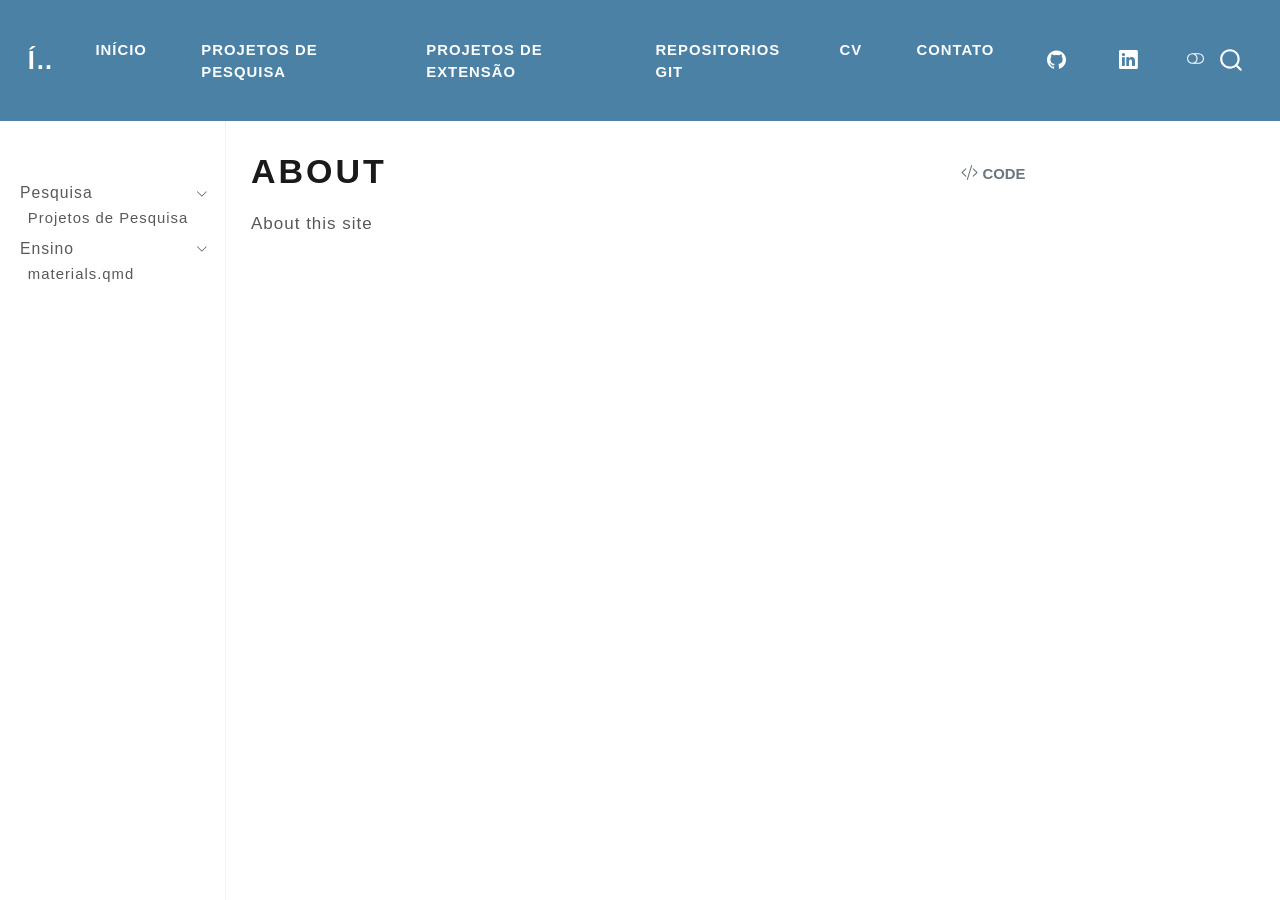
==== commit 870b0cfe: "Atualizações sie" ====
--- a/docs/about.html
+++ b/docs/about.html
@@ -7,7 +7,7 @@
 <meta name="viewport" content="width=device-width, initial-scale=1.0, user-scalable=yes">
 
 
-<title>About – Consultoria Estatistica</title>
+<title>About – ÍG</title>
 <style>
 /* Default styles provided by pandoc.
 ** See https://pandoc.org/MANUAL.html#variables-for-html for config info.
@@ -284,7 +284,7 @@
       <div class="navbar-container container-fluid">
       <div class="navbar-brand-container mx-auto">
     <a class="navbar-brand" href="./index.html">
-    <span class="navbar-title">Consultoria Estatistica</span>
+    <span class="navbar-title">ÍG</span>
     </a>
   </div>
             <div id="quarto-search" class="" title="Search"></div>
@@ -298,20 +298,17 @@
 <span class="menu-text">Início</span></a>
   </li>  
   <li class="nav-item">
-    <a class="nav-link active" href="./projects.html" aria-current="page"> 
-<span class="menu-text">Projetos</span></a>
+    <a class="nav-link" href="./projeto1.html"> 
+<span class="menu-text">Projetos de pesquisa</span></a>
   </li>  
-  <li class="nav-item dropdown ">
-    <a class="nav-link dropdown-toggle" href="#" id="nav-menu-disciplinas" role="link" data-bs-toggle="dropdown" aria-expanded="false">
- <span class="menu-text">Disciplinas</span>
-    </a>
-    <ul class="dropdown-menu" aria-labelledby="nav-menu-disciplinas">    
-        <li>
-    <a class="dropdown-item" href="./dis_consultoria.qmd">
- <span class="dropdown-text">Consultoria Estatística</span></a>
+  <li class="nav-item">
+    <a class="nav-link" href="./projeto2.html"> 
+<span class="menu-text">Projetos de extensão</span></a>
   </li>  
-    </ul>
-  </li>
+  <li class="nav-item">
+    <a class="nav-link" href="./repositorios.html"> 
+<span class="menu-text">Repositorios Git</span></a>
+  </li>  
   <li class="nav-item">
     <a class="nav-link" href="./cv.html"> 
 <span class="menu-text">CV</span></a>
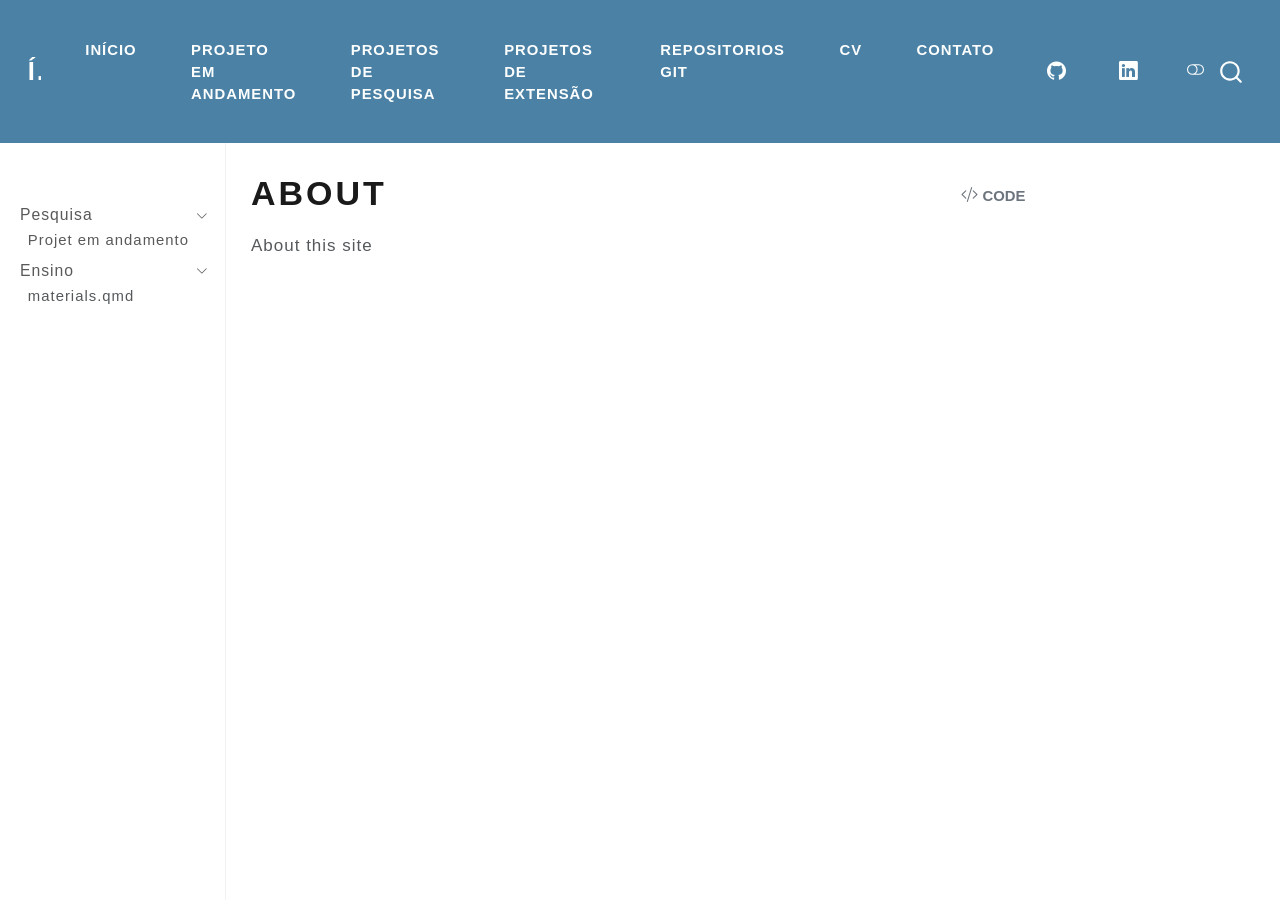
==== commit 60d5761d: "Atualizações dentro do site" ====
--- a/docs/about.html
+++ b/docs/about.html
@@ -296,6 +296,10 @@
   <li class="nav-item">
     <a class="nav-link" href="./index.html"> 
 <span class="menu-text">Início</span></a>
+  </li>  
+  <li class="nav-item">
+    <a class="nav-link active" href="./projects.html" aria-current="page"> 
+<span class="menu-text">Projeto em Andamento</span></a>
   </li>  
   <li class="nav-item">
     <a class="nav-link" href="./projeto1.html"> 
@@ -373,7 +377,7 @@
           <li class="sidebar-item">
   <div class="sidebar-item-container"> 
   <a href="./projects.html" class="sidebar-item-text sidebar-link">
- <span class="menu-text">Projetos de Pesquisa</span></a>
+ <span class="menu-text">Projet em andamento</span></a>
   </div>
 </li>
       </ul>
--- a/docs/styles.css
+++ b/docs/styles.css
@@ -1,96 +1,179 @@
-/* css styles */
+/* =========================
+   ESTILO GERAL
+========================= */
 
+body {
+  font-family: "Inter", sans-serif;
+}
+
+/* =========================
+   INFO BOX
+========================= */
 
 .info-box {
   text-align: center;
-  padding: 20px;
-  background: #f8f9fa;
-  border-radius: 8px;
-  margin-bottom: 20px;
+  padding: 28px;
+  background: #ffffff;
+  border-radius: 18px;
+  margin-bottom: 24px;
+  box-shadow: 0 6px 18px rgba(0,0,0,0.06);
+  transition: all 0.3s ease;
+  border: 1px solid #eef1f5;
+}
+
+.info-box:hover {
+  transform: translateY(-5px);
+  box-shadow: 0 12px 24px rgba(0,0,0,0.10);
 }
 
 .info-box i {
-  font-size: 2rem;
-  color: #007bff;
-  margin-bottom: 10px;
+  font-size: 2.5rem;
+  color: #3b82f6;
+  margin-bottom: 12px;
 }
+
+/* =========================
+   TIMELINE
+========================= */
 
 .timeline {
   position: relative;
-  padding-left: 30px;
+  padding-left: 35px;
+  margin-top: 20px;
 }
 
 .timeline-item {
   position: relative;
-  padding-bottom: 30px;
-  border-left: 2px solid #007bff;
+  padding: 0 0 35px 25px;
+  border-left: 3px solid #3b82f6;
+}
+
+.timeline-item:last-child {
+  border-left: 3px solid transparent;
 }
 
 .timeline-item::before {
-  content: '';
+  content: "";
   position: absolute;
-  left: -8px;
-  top: 0;
-  width: 12px;
-  height: 12px;
-  background: #007bff;
+  left: -10px;
+  top: 4px;
+  width: 16px;
+  height: 16px;
+  background: #3b82f6;
   border-radius: 50%;
+  border: 4px solid #ffffff;
+  box-shadow: 0 0 0 2px #3b82f6;
 }
 
-
-
+/* =========================
+   FOTO ABOUT
+========================= */
 
 .about-image img {
   border-radius: 50%;
-  width: 180px;
-  height: 180px;
+  width: 200px;
+  height: 200px;
   object-fit: cover;
+  border: 5px solid #ffffff;
+  box-shadow: 0 8px 20px rgba(0,0,0,0.12);
+  transition: transform 0.3s ease;
 }
 
+.about-image img:hover {
+  transform: scale(1.04);
+}
+
+/* =========================
+   ÁREAS
+========================= */
 
 .areas {
   display: flex;
   flex-wrap: wrap;
   justify-content: center;
-  gap: 10px;
+  gap: 12px;
+  margin-top: 15px;
 }
 
 .areas span {
-  background-color: #e6f0ff;
-  padding: 8px 12px;
-  border-radius: 20px;
-  font-size: 0.9em;
+  background: linear-gradient(135deg, #eff6ff, #dbeafe);
+  color: #1e3a8a;
+  padding: 10px 16px;
+  border-radius: 999px;
+  font-size: 0.92rem;
+  font-weight: 600;
+  transition: all 0.3s ease;
 }
 
+.areas span:hover {
+  background: #3b82f6;
+  color: white;
+  transform: translateY(-2px);
+}
 
-
+/* =========================
+   GRID DE PROJETOS
+========================= */
 
 .project-grid {
   display: grid;
-  grid-template-columns: repeat(auto-fit, minmax(300px, 1fr));
-  gap: 20px;
+  grid-template-columns: repeat(auto-fit, minmax(320px, 1fr));
+  gap: 24px;
+  margin-top: 25px;
 }
 
+/* =========================
+   CARDS DOS PROJETOS
+========================= */
+
 .project-card {
-  background-color: #ffffff;
-  padding: 20px;
-  border-radius: 12px;
+  background: #ffffff;
+  padding: 24px;
+  border-radius: 20px;
   cursor: pointer;
-  box-shadow: 0 4px 12px rgba(0,0,0,0.08);
-  transition: all 0.2s ease;
+  border: 1px solid #edf2f7;
+  box-shadow: 0 6px 16px rgba(0,0,0,0.05);
+  transition: all 0.3s ease;
 }
 
 .project-card:hover {
-  transform: translateY(-5px);
-  box-shadow: 0 8px 20px rgba(0,0,0,0.15);
+  transform: translateY(-8px);
+  box-shadow: 0 14px 28px rgba(0,0,0,0.12);
 }
 
+.project-card h3 {
+  margin-top: 0;
+  color: #1e293b;
+  font-weight: 700;
+}
 
-.project h3 {
-  margin-top: 0;
+.project-card p {
+  color: #64748b;
+  line-height: 1.6;
 }
 
 .project strong {
-  color: #2c3e50;
+  color: #2563eb;
 }
 
+/* =========================
+   BOTÕES
+========================= */
+
+.btn-primary {
+  border-radius: 12px;
+  padding: 10px 18px;
+  font-weight: 600;
+}
+
+/* =========================
+   LINKS
+========================= */
+
+a {
+  text-decoration: none;
+}
+
+a:hover {
+  text-decoration: none;
+}
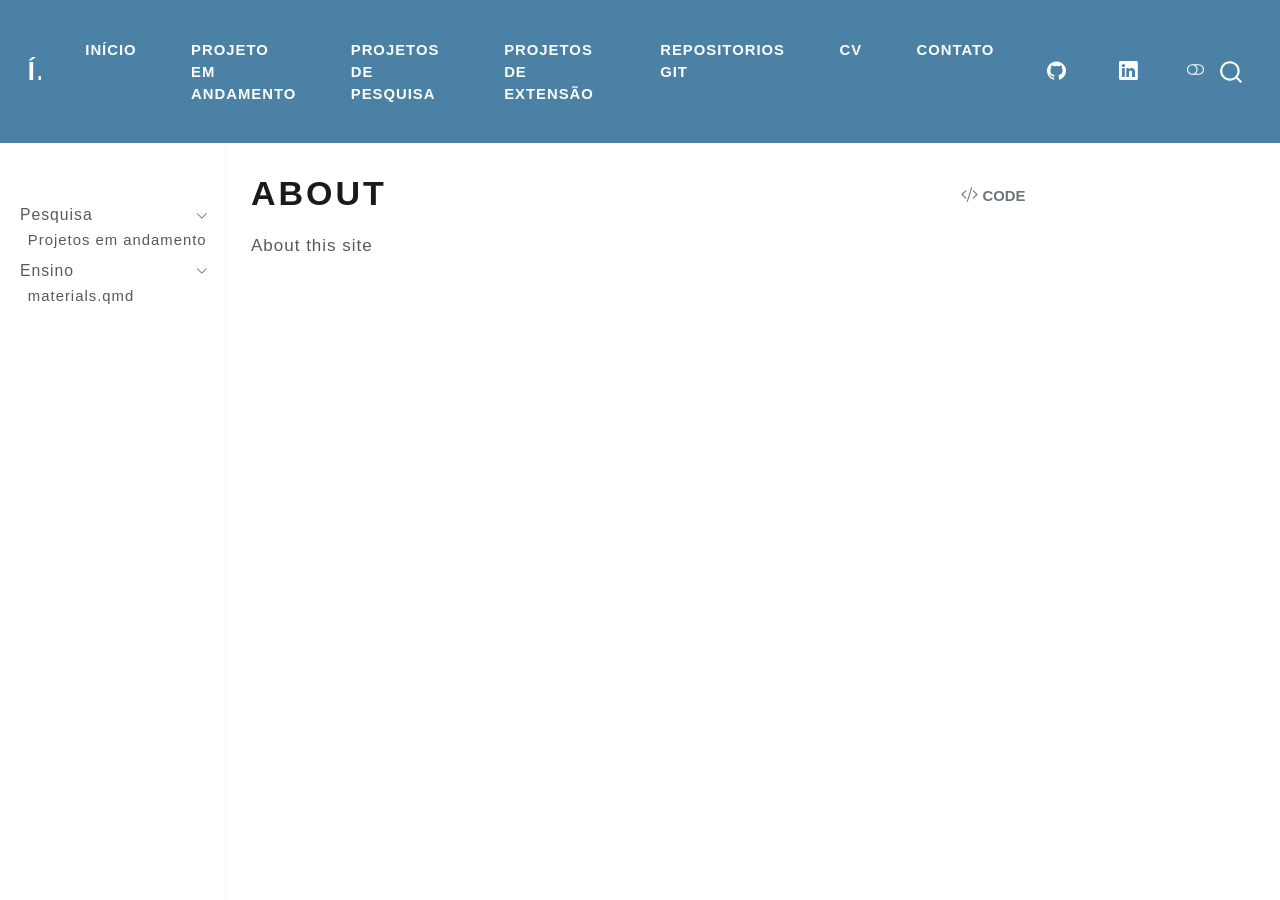
==== commit 7637fc7b: "Atualizações para o site" ====
--- a/docs/about.html
+++ b/docs/about.html
@@ -377,7 +377,7 @@
           <li class="sidebar-item">
   <div class="sidebar-item-container"> 
   <a href="./projects.html" class="sidebar-item-text sidebar-link">
- <span class="menu-text">Projet em andamento</span></a>
+ <span class="menu-text">Projetos em andamento</span></a>
   </div>
 </li>
       </ul>
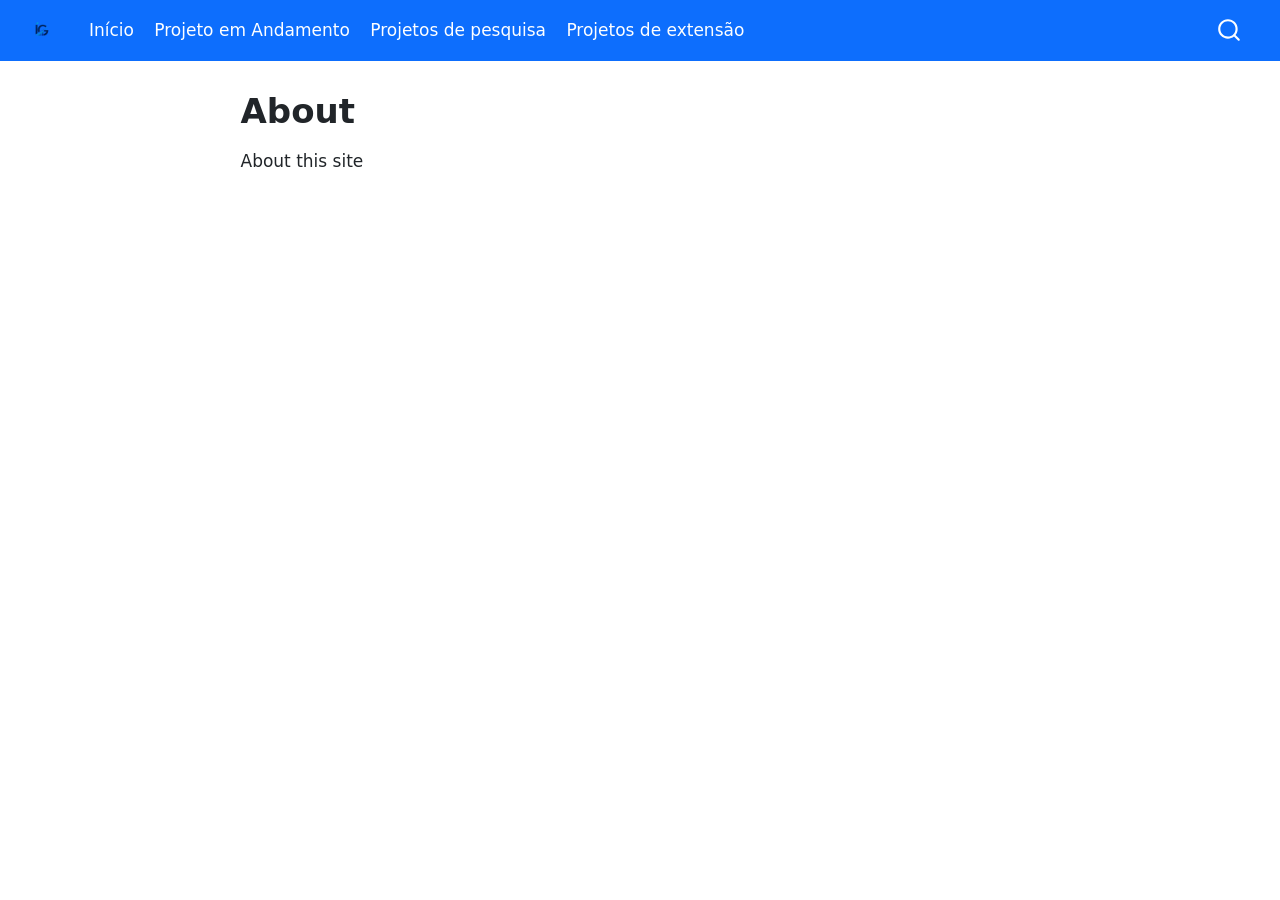
==== commit dbd35305: "Atualização do site" ====
--- a/docs/about.html
+++ b/docs/about.html
@@ -7,7 +7,7 @@
 <meta name="viewport" content="width=device-width, initial-scale=1.0, user-scalable=yes">
 
 
-<title>About – ÍG</title>
+<title>About –</title>
 <style>
 /* Default styles provided by pandoc.
 ** See https://pandoc.org/MANUAL.html#variables-for-html for config info.
@@ -23,41 +23,6 @@
   margin: 0 0.8em 0.2em -1em; /* quarto-specific, see https://github.com/quarto-dev/quarto-cli/issues/4556 */ 
   vertical-align: middle;
 }
-/* CSS for syntax highlighting */
-html { -webkit-text-size-adjust: 100%; }
-pre > code.sourceCode { white-space: pre; position: relative; }
-pre > code.sourceCode > span { display: inline-block; line-height: 1.25; }
-pre > code.sourceCode > span:empty { height: 1.2em; }
-.sourceCode { overflow: visible; }
-code.sourceCode > span { color: inherit; text-decoration: inherit; }
-div.sourceCode { margin: 1em 0; }
-pre.sourceCode { margin: 0; }
-@media screen {
-div.sourceCode { overflow: auto; }
-}
-@media print {
-pre > code.sourceCode { white-space: pre-wrap; }
-pre > code.sourceCode > span { text-indent: -5em; padding-left: 5em; }
-}
-pre.numberSource code
-  { counter-reset: source-line 0; }
-pre.numberSource code > span
-  { position: relative; left: -4em; counter-increment: source-line; }
-pre.numberSource code > span > a:first-child::before
-  { content: counter(source-line);
-    position: relative; left: -1em; text-align: right; vertical-align: baseline;
-    border: none; display: inline-block;
-    -webkit-touch-callout: none; -webkit-user-select: none;
-    -khtml-user-select: none; -moz-user-select: none;
-    -ms-user-select: none; user-select: none;
-    padding: 0 4px; width: 4em;
-  }
-pre.numberSource { margin-left: 3em;  padding-left: 4px; }
-div.sourceCode
-  {   }
-@media screen {
-pre > code.sourceCode > span > a:first-child::before { text-decoration: underline; }
-}
 </style>
 
 
@@ -74,14 +39,10 @@
 <script src="site_libs/quarto-html/tippy.umd.min.js"></script>
 <script src="site_libs/quarto-html/anchor.min.js"></script>
 <link href="site_libs/quarto-html/tippy.css" rel="stylesheet">
-<link href="site_libs/quarto-html/quarto-syntax-highlighting-7f8f88aac4f3542376d5c11b86a4c14d.css" rel="stylesheet" class="quarto-color-scheme" id="quarto-text-highlighting-styles">
-<link href="site_libs/quarto-html/quarto-syntax-highlighting-dark-d0ae9245876894da5ac7e18953ecc5cc.css" rel="stylesheet" class="quarto-color-scheme quarto-color-alternate" id="quarto-text-highlighting-styles">
-<link href="site_libs/quarto-html/quarto-syntax-highlighting-7f8f88aac4f3542376d5c11b86a4c14d.css" rel="stylesheet" class="quarto-color-scheme-extra" id="quarto-text-highlighting-styles">
+<link href="site_libs/quarto-html/quarto-syntax-highlighting-7f8f88aac4f3542376d5c11b86a4c14d.css" rel="stylesheet" id="quarto-text-highlighting-styles">
 <script src="site_libs/bootstrap/bootstrap.min.js"></script>
 <link href="site_libs/bootstrap/bootstrap-icons.css" rel="stylesheet">
-<link href="site_libs/bootstrap/bootstrap-76dd6b3c10966754c5eeb6a26739863b.min.css" rel="stylesheet" append-hash="true" class="quarto-color-scheme" id="quarto-bootstrap" data-mode="light">
-<link href="site_libs/bootstrap/bootstrap-dark-aac860cd282eef18ee7084f2fcbee54d.min.css" rel="stylesheet" append-hash="true" class="quarto-color-scheme quarto-color-alternate" id="quarto-bootstrap" data-mode="dark">
-<link href="site_libs/bootstrap/bootstrap-76dd6b3c10966754c5eeb6a26739863b.min.css" rel="stylesheet" append-hash="true" class="quarto-color-scheme-extra" id="quarto-bootstrap" data-mode="light">
+<link href="site_libs/bootstrap/bootstrap-ac0b92811d6e88f5a4a44355feb92a8e.min.css" rel="stylesheet" append-hash="true" id="quarto-bootstrap" data-mode="light">
 <script id="quarto-search-options" type="application/json">{
   "location": "navbar",
   "copy-button": false,
@@ -111,180 +72,21 @@
 }</script>
 
 
-<link rel="stylesheet" href="styles.css">
 </head>
 
-<body class="nav-sidebar docked nav-fixed quarto-light"><script id="quarto-html-before-body" type="application/javascript">
-    const toggleBodyColorMode = (bsSheetEl) => {
-      const mode = bsSheetEl.getAttribute("data-mode");
-      const bodyEl = window.document.querySelector("body");
-      if (mode === "dark") {
-        bodyEl.classList.add("quarto-dark");
-        bodyEl.classList.remove("quarto-light");
-      } else {
-        bodyEl.classList.add("quarto-light");
-        bodyEl.classList.remove("quarto-dark");
-      }
-    }
-    const toggleBodyColorPrimary = () => {
-      const bsSheetEl = window.document.querySelector("link#quarto-bootstrap:not([rel=disabled-stylesheet])");
-      if (bsSheetEl) {
-        toggleBodyColorMode(bsSheetEl);
-      }
-    }
-    const setColorSchemeToggle = (alternate) => {
-      const toggles = window.document.querySelectorAll('.quarto-color-scheme-toggle');
-      for (let i=0; i < toggles.length; i++) {
-        const toggle = toggles[i];
-        if (toggle) {
-          if (alternate) {
-            toggle.classList.add("alternate");
-          } else {
-            toggle.classList.remove("alternate");
-          }
-        }
-      }
-    };
-    const toggleColorMode = (alternate) => {
-      // Switch the stylesheets
-      const primaryStylesheets = window.document.querySelectorAll('link.quarto-color-scheme:not(.quarto-color-alternate)');
-      const alternateStylesheets = window.document.querySelectorAll('link.quarto-color-scheme.quarto-color-alternate');
-      manageTransitions('#quarto-margin-sidebar .nav-link', false);
-      if (alternate) {
-        // note: dark is layered on light, we don't disable primary!
-        enableStylesheet(alternateStylesheets);
-        for (const sheetNode of alternateStylesheets) {
-          if (sheetNode.id === "quarto-bootstrap") {
-            toggleBodyColorMode(sheetNode);
-          }
-        }
-      } else {
-        disableStylesheet(alternateStylesheets);
-        enableStylesheet(primaryStylesheets)
-        toggleBodyColorPrimary();
-      }
-      manageTransitions('#quarto-margin-sidebar .nav-link', true);
-      // Switch the toggles
-      setColorSchemeToggle(alternate)
-      // Hack to workaround the fact that safari doesn't
-      // properly recolor the scrollbar when toggling (#1455)
-      if (navigator.userAgent.indexOf('Safari') > 0 && navigator.userAgent.indexOf('Chrome') == -1) {
-        manageTransitions("body", false);
-        window.scrollTo(0, 1);
-        setTimeout(() => {
-          window.scrollTo(0, 0);
-          manageTransitions("body", true);
-        }, 40);
-      }
-    }
-    const disableStylesheet = (stylesheets) => {
-      for (let i=0; i < stylesheets.length; i++) {
-        const stylesheet = stylesheets[i];
-        stylesheet.rel = 'disabled-stylesheet';
-      }
-    }
-    const enableStylesheet = (stylesheets) => {
-      for (let i=0; i < stylesheets.length; i++) {
-        const stylesheet = stylesheets[i];
-        if(stylesheet.rel !== 'stylesheet') { // for Chrome, which will still FOUC without this check
-          stylesheet.rel = 'stylesheet';
-        }
-      }
-    }
-    const manageTransitions = (selector, allowTransitions) => {
-      const els = window.document.querySelectorAll(selector);
-      for (let i=0; i < els.length; i++) {
-        const el = els[i];
-        if (allowTransitions) {
-          el.classList.remove('notransition');
-        } else {
-          el.classList.add('notransition');
-        }
-      }
-    }
-    const isFileUrl = () => {
-      return window.location.protocol === 'file:';
-    }
-    const hasAlternateSentinel = () => {
-      let styleSentinel = getColorSchemeSentinel();
-      if (styleSentinel !== null) {
-        return styleSentinel === "alternate";
-      } else {
-        return false;
-      }
-    }
-    const setStyleSentinel = (alternate) => {
-      const value = alternate ? "alternate" : "default";
-      if (!isFileUrl()) {
-        window.localStorage.setItem("quarto-color-scheme", value);
-      } else {
-        localAlternateSentinel = value;
-      }
-    }
-    const getColorSchemeSentinel = () => {
-      if (!isFileUrl()) {
-        const storageValue = window.localStorage.getItem("quarto-color-scheme");
-        return storageValue != null ? storageValue : localAlternateSentinel;
-      } else {
-        return localAlternateSentinel;
-      }
-    }
-    const toggleGiscusIfUsed = (isAlternate, darkModeDefault) => {
-      const baseTheme = document.querySelector('#giscus-base-theme')?.value ?? 'light';
-      const alternateTheme = document.querySelector('#giscus-alt-theme')?.value ?? 'dark';
-      let newTheme = '';
-      if(authorPrefersDark) {
-        newTheme = isAlternate ? baseTheme : alternateTheme;
-      } else {
-        newTheme = isAlternate ? alternateTheme : baseTheme;
-      }
-      const changeGiscusTheme = () => {
-        // From: https://github.com/giscus/giscus/issues/336
-        const sendMessage = (message) => {
-          const iframe = document.querySelector('iframe.giscus-frame');
-          if (!iframe) return;
-          iframe.contentWindow.postMessage({ giscus: message }, 'https://giscus.app');
-        }
-        sendMessage({
-          setConfig: {
-            theme: newTheme
-          }
-        });
-      }
-      const isGiscussLoaded = window.document.querySelector('iframe.giscus-frame') !== null;
-      if (isGiscussLoaded) {
-        changeGiscusTheme();
-      }
-    };
-    const authorPrefersDark = false;
-    const darkModeDefault = authorPrefersDark;
-      document.querySelector('link#quarto-text-highlighting-styles.quarto-color-scheme-extra').rel = 'disabled-stylesheet';
-      document.querySelector('link#quarto-bootstrap.quarto-color-scheme-extra').rel = 'disabled-stylesheet';
-    let localAlternateSentinel = darkModeDefault ? 'alternate' : 'default';
-    // Dark / light mode switch
-    window.quartoToggleColorScheme = () => {
-      // Read the current dark / light value
-      let toAlternate = !hasAlternateSentinel();
-      toggleColorMode(toAlternate);
-      setStyleSentinel(toAlternate);
-      toggleGiscusIfUsed(toAlternate, darkModeDefault);
-      window.dispatchEvent(new Event('resize'));
-    };
-    // Switch to dark mode if need be
-    if (hasAlternateSentinel()) {
-      toggleColorMode(true);
-    } else {
-      toggleColorMode(false);
-    }
-  </script>
+<body class="nav-fixed fullcontent quarto-light">
 
 <div id="quarto-search-results"></div>
   <header id="quarto-header" class="headroom fixed-top">
     <nav class="navbar navbar-expand-lg " data-bs-theme="dark">
       <div class="navbar-container container-fluid">
       <div class="navbar-brand-container mx-auto">
+    <a href="./index.html" class="navbar-brand navbar-brand-logo">
+    <img src="./logo.png" alt="" class="navbar-logo light-content">
+    <img src="./logo.png" alt="" class="navbar-logo dark-content">
+    </a>
     <a class="navbar-brand" href="./index.html">
-    <span class="navbar-title">ÍG</span>
+    <span class="navbar-title"></span>
     </a>
   </div>
             <div id="quarto-search" class="" title="Search"></div>
@@ -298,7 +100,7 @@
 <span class="menu-text">Início</span></a>
   </li>  
   <li class="nav-item">
-    <a class="nav-link active" href="./projects.html" aria-current="page"> 
+    <a class="nav-link" href="./projects.html"> 
 <span class="menu-text">Projeto em Andamento</span></a>
   </li>  
   <li class="nav-item">
@@ -309,108 +111,24 @@
     <a class="nav-link" href="./projeto2.html"> 
 <span class="menu-text">Projetos de extensão</span></a>
   </li>  
-  <li class="nav-item">
-    <a class="nav-link" href="./repositorios.html"> 
-<span class="menu-text">Repositorios Git</span></a>
-  </li>  
-  <li class="nav-item">
-    <a class="nav-link" href="./cv.html"> 
-<span class="menu-text">CV</span></a>
-  </li>  
-  <li class="nav-item">
-    <a class="nav-link" href="./contact.html"> 
-<span class="menu-text">Contato</span></a>
-  </li>  
-</ul>
-            <ul class="navbar-nav navbar-nav-scroll ms-auto">
-  <li class="nav-item compact">
-    <a class="nav-link" href="https://github.com/itgaab"> <i class="bi bi-github" role="img">
-</i> 
-<span class="menu-text"></span></a>
-  </li>  
-  <li class="nav-item compact">
-    <a class="nav-link" href="https://www.linkedin.com/in/%C3%ADtalo-gabriel-313194327/"> <i class="bi bi-linkedin" role="img">
-</i> 
-<span class="menu-text"></span></a>
-  </li>  
 </ul>
           </div> <!-- /navcollapse -->
             <div class="quarto-navbar-tools">
-  <a href="" class="quarto-color-scheme-toggle quarto-navigation-tool  px-1" onclick="window.quartoToggleColorScheme(); return false;" title="Toggle dark mode"><i class="bi"></i></a>
 </div>
       </div> <!-- /container-fluid -->
     </nav>
-  <nav class="quarto-secondary-nav">
-    <div class="container-fluid d-flex">
-      <button type="button" class="quarto-btn-toggle btn" data-bs-toggle="collapse" role="button" data-bs-target=".quarto-sidebar-collapse-item" aria-controls="quarto-sidebar" aria-expanded="false" aria-label="Toggle sidebar navigation" onclick="if (window.quartoToggleHeadroom) { window.quartoToggleHeadroom(); }">
-        <i class="bi bi-layout-text-sidebar-reverse"></i>
-      </button>
-        <nav class="quarto-page-breadcrumbs" aria-label="breadcrumb"><ol class="breadcrumb"><li class="breadcrumb-item">About</li></ol></nav>
-        <a class="flex-grow-1" role="navigation" data-bs-toggle="collapse" data-bs-target=".quarto-sidebar-collapse-item" aria-controls="quarto-sidebar" aria-expanded="false" aria-label="Toggle sidebar navigation" onclick="if (window.quartoToggleHeadroom) { window.quartoToggleHeadroom(); }">      
-        </a>
-      <button type="button" class="btn quarto-search-button" aria-label="Search" onclick="window.quartoOpenSearch();">
-        <i class="bi bi-search"></i>
-      </button>
-    </div>
-  </nav>
 </header>
 <!-- content -->
 <div id="quarto-content" class="quarto-container page-columns page-rows-contents page-layout-article page-navbar">
 <!-- sidebar -->
-  <nav id="quarto-sidebar" class="sidebar collapse collapse-horizontal quarto-sidebar-collapse-item sidebar-navigation docked overflow-auto">
-        <div class="mt-2 flex-shrink-0 align-items-center">
-        <div class="sidebar-search">
-        <div id="quarto-search" class="" title="Search"></div>
-        </div>
-        </div>
-    <div class="sidebar-menu-container"> 
-    <ul class="list-unstyled mt-1">
-        <li class="sidebar-item sidebar-item-section">
-      <div class="sidebar-item-container"> 
-            <a class="sidebar-item-text sidebar-link text-start" data-bs-toggle="collapse" data-bs-target="#quarto-sidebar-section-1" role="navigation" aria-expanded="true">
- <span class="menu-text">Pesquisa</span></a>
-          <a class="sidebar-item-toggle text-start" data-bs-toggle="collapse" data-bs-target="#quarto-sidebar-section-1" role="navigation" aria-expanded="true" aria-label="Toggle section">
-            <i class="bi bi-chevron-right ms-2"></i>
-          </a> 
-      </div>
-      <ul id="quarto-sidebar-section-1" class="collapse list-unstyled sidebar-section depth1 show">  
-          <li class="sidebar-item">
-  <div class="sidebar-item-container"> 
-  <a href="./projects.html" class="sidebar-item-text sidebar-link">
- <span class="menu-text">Projetos em andamento</span></a>
-  </div>
-</li>
-      </ul>
-  </li>
-        <li class="sidebar-item sidebar-item-section">
-      <div class="sidebar-item-container"> 
-            <a class="sidebar-item-text sidebar-link text-start" data-bs-toggle="collapse" data-bs-target="#quarto-sidebar-section-2" role="navigation" aria-expanded="true">
- <span class="menu-text">Ensino</span></a>
-          <a class="sidebar-item-toggle text-start" data-bs-toggle="collapse" data-bs-target="#quarto-sidebar-section-2" role="navigation" aria-expanded="true" aria-label="Toggle section">
-            <i class="bi bi-chevron-right ms-2"></i>
-          </a> 
-      </div>
-      <ul id="quarto-sidebar-section-2" class="collapse list-unstyled sidebar-section depth1 show">  
-          <li class="sidebar-item">
- <span class="menu-text">materials.qmd</span>
-  </li>
-      </ul>
-  </li>
-    </ul>
-    </div>
-</nav>
-<div id="quarto-sidebar-glass" class="quarto-sidebar-collapse-item" data-bs-toggle="collapse" data-bs-target=".quarto-sidebar-collapse-item"></div>
 <!-- margin-sidebar -->
-    <div id="quarto-margin-sidebar" class="sidebar margin-sidebar zindex-bottom">
-        
-    </div>
+    
 <!-- main -->
 <main class="content" id="quarto-document-content">
 
-
 <header id="title-block-header" class="quarto-title-block default">
 <div class="quarto-title">
-<div class="quarto-title-block"><div><h1 class="title">About</h1><button type="button" class="btn code-tools-button" id="quarto-code-tools-source"><i class="bi"></i> Code</button></div></div>
+<h1 class="title">About</h1>
 </div>
 
 
@@ -430,25 +148,10 @@
 <p>About this site</p>
 
 
-<!-- -->
-
 
 </main> <!-- /main -->
 <script id="quarto-html-after-body" type="application/javascript">
   window.document.addEventListener("DOMContentLoaded", function (event) {
-    // Ensure there is a toggle, if there isn't float one in the top right
-    if (window.document.querySelector('.quarto-color-scheme-toggle') === null) {
-      const a = window.document.createElement('a');
-      a.classList.add('top-right');
-      a.classList.add('quarto-color-scheme-toggle');
-      a.href = "";
-      a.onclick = function() { try { window.quartoToggleColorScheme(); } catch {} return false; };
-      const i = window.document.createElement("i");
-      i.classList.add('bi');
-      a.appendChild(i);
-      window.document.body.appendChild(a);
-    }
-    setColorSchemeToggle(hasAlternateSentinel())
     const icon = "";
     const anchorJS = new window.AnchorJS();
     anchorJS.options = {
@@ -517,57 +220,6 @@
         container: window.document.getElementById('quarto-embedded-source-code-modal')
       });
       clipboardModal.on('success', onCopySuccess);
-    }
-    const viewSource = window.document.getElementById('quarto-view-source') ||
-                       window.document.getElementById('quarto-code-tools-source');
-    if (viewSource) {
-      const sourceUrl = viewSource.getAttribute("data-quarto-source-url");
-      viewSource.addEventListener("click", function(e) {
-        if (sourceUrl) {
-          // rstudio viewer pane
-          if (/\bcapabilities=\b/.test(window.location)) {
-            window.open(sourceUrl);
-          } else {
-            window.location.href = sourceUrl;
-          }
-        } else {
-          const modal = new bootstrap.Modal(document.getElementById('quarto-embedded-source-code-modal'));
-          modal.show();
-        }
-        return false;
-      });
-    }
-    function toggleCodeHandler(show) {
-      return function(e) {
-        const detailsSrc = window.document.querySelectorAll(".cell > details > .sourceCode");
-        for (let i=0; i<detailsSrc.length; i++) {
-          const details = detailsSrc[i].parentElement;
-          if (show) {
-            details.open = true;
-          } else {
-            details.removeAttribute("open");
-          }
-        }
-        const cellCodeDivs = window.document.querySelectorAll(".cell > .sourceCode");
-        const fromCls = show ? "hidden" : "unhidden";
-        const toCls = show ? "unhidden" : "hidden";
-        for (let i=0; i<cellCodeDivs.length; i++) {
-          const codeDiv = cellCodeDivs[i];
-          if (codeDiv.classList.contains(fromCls)) {
-            codeDiv.classList.remove(fromCls);
-            codeDiv.classList.add(toCls);
-          } 
-        }
-        return false;
-      }
-    }
-    const hideAllCode = window.document.getElementById("quarto-hide-all-code");
-    if (hideAllCode) {
-      hideAllCode.addEventListener("click", toggleCodeHandler(false));
-    }
-    const showAllCode = window.document.getElementById("quarto-show-all-code");
-    if (showAllCode) {
-      showAllCode.addEventListener("click", toggleCodeHandler(true));
     }
       var localhostRegex = new RegExp(/^(?:http|https):\/\/localhost\:?[0-9]*\//);
       var mailtoRegex = new RegExp(/^mailto:/);
@@ -897,13 +549,7 @@
       }
     }
   });
-  </script><div class="modal fade" id="quarto-embedded-source-code-modal" tabindex="-1" aria-labelledby="quarto-embedded-source-code-modal-label" aria-hidden="true"><div class="modal-dialog modal-dialog-scrollable"><div class="modal-content"><div class="modal-header"><h5 class="modal-title" id="quarto-embedded-source-code-modal-label">Source Code</h5><button class="btn-close" data-bs-dismiss="modal"></button></div><div class="modal-body"><div class="">
-<div class="code-copy-outer-scaffold"><div class="sourceCode" id="cb1" data-shortcodes="false"><pre class="sourceCode markdown code-with-copy"><code class="sourceCode markdown"><span id="cb1-1"><a href="#cb1-1" aria-hidden="true" tabindex="-1"></a><span class="co">---</span></span>
-<span id="cb1-2"><a href="#cb1-2" aria-hidden="true" tabindex="-1"></a><span class="an">title:</span><span class="co"> "About"</span></span>
-<span id="cb1-3"><a href="#cb1-3" aria-hidden="true" tabindex="-1"></a><span class="co">---</span></span>
-<span id="cb1-4"><a href="#cb1-4" aria-hidden="true" tabindex="-1"></a></span>
-<span id="cb1-5"><a href="#cb1-5" aria-hidden="true" tabindex="-1"></a>About this site</span></code></pre></div><button title="Copy to Clipboard" class="code-copy-button" data-in-quarto-modal=""><i class="bi"></i></button></div>
-</div></div></div></div></div>
+  </script>
 </div> <!-- /content -->
 
 
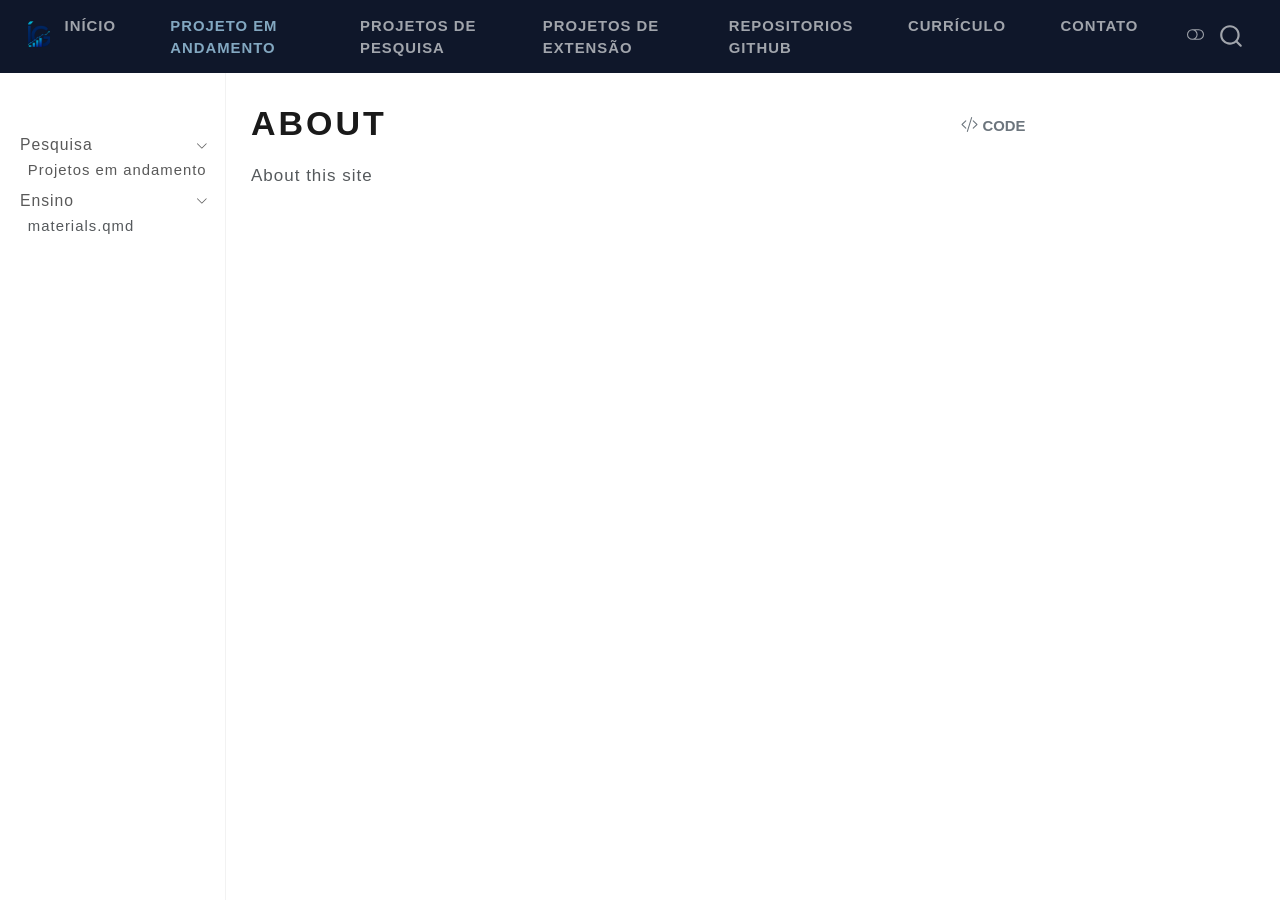
==== commit ba6bd1ef: "Atualizações para o site" ====
--- a/docs/about.html
+++ b/docs/about.html
@@ -7,7 +7,7 @@
 <meta name="viewport" content="width=device-width, initial-scale=1.0, user-scalable=yes">
 
 
-<title>About –</title>
+<title>About</title>
 <style>
 /* Default styles provided by pandoc.
 ** See https://pandoc.org/MANUAL.html#variables-for-html for config info.
@@ -23,6 +23,41 @@
   margin: 0 0.8em 0.2em -1em; /* quarto-specific, see https://github.com/quarto-dev/quarto-cli/issues/4556 */ 
   vertical-align: middle;
 }
+/* CSS for syntax highlighting */
+html { -webkit-text-size-adjust: 100%; }
+pre > code.sourceCode { white-space: pre; position: relative; }
+pre > code.sourceCode > span { display: inline-block; line-height: 1.25; }
+pre > code.sourceCode > span:empty { height: 1.2em; }
+.sourceCode { overflow: visible; }
+code.sourceCode > span { color: inherit; text-decoration: inherit; }
+div.sourceCode { margin: 1em 0; }
+pre.sourceCode { margin: 0; }
+@media screen {
+div.sourceCode { overflow: auto; }
+}
+@media print {
+pre > code.sourceCode { white-space: pre-wrap; }
+pre > code.sourceCode > span { text-indent: -5em; padding-left: 5em; }
+}
+pre.numberSource code
+  { counter-reset: source-line 0; }
+pre.numberSource code > span
+  { position: relative; left: -4em; counter-increment: source-line; }
+pre.numberSource code > span > a:first-child::before
+  { content: counter(source-line);
+    position: relative; left: -1em; text-align: right; vertical-align: baseline;
+    border: none; display: inline-block;
+    -webkit-touch-callout: none; -webkit-user-select: none;
+    -khtml-user-select: none; -moz-user-select: none;
+    -ms-user-select: none; user-select: none;
+    padding: 0 4px; width: 4em;
+  }
+pre.numberSource { margin-left: 3em;  padding-left: 4px; }
+div.sourceCode
+  {   }
+@media screen {
+pre > code.sourceCode > span > a:first-child::before { text-decoration: underline; }
+}
 </style>
 
 
@@ -39,10 +74,14 @@
 <script src="site_libs/quarto-html/tippy.umd.min.js"></script>
 <script src="site_libs/quarto-html/anchor.min.js"></script>
 <link href="site_libs/quarto-html/tippy.css" rel="stylesheet">
-<link href="site_libs/quarto-html/quarto-syntax-highlighting-7f8f88aac4f3542376d5c11b86a4c14d.css" rel="stylesheet" id="quarto-text-highlighting-styles">
+<link href="site_libs/quarto-html/quarto-syntax-highlighting-7f8f88aac4f3542376d5c11b86a4c14d.css" rel="stylesheet" class="quarto-color-scheme" id="quarto-text-highlighting-styles">
+<link href="site_libs/quarto-html/quarto-syntax-highlighting-dark-d0ae9245876894da5ac7e18953ecc5cc.css" rel="stylesheet" class="quarto-color-scheme quarto-color-alternate" id="quarto-text-highlighting-styles">
+<link href="site_libs/quarto-html/quarto-syntax-highlighting-7f8f88aac4f3542376d5c11b86a4c14d.css" rel="stylesheet" class="quarto-color-scheme-extra" id="quarto-text-highlighting-styles">
 <script src="site_libs/bootstrap/bootstrap.min.js"></script>
 <link href="site_libs/bootstrap/bootstrap-icons.css" rel="stylesheet">
-<link href="site_libs/bootstrap/bootstrap-ac0b92811d6e88f5a4a44355feb92a8e.min.css" rel="stylesheet" append-hash="true" id="quarto-bootstrap" data-mode="light">
+<link href="site_libs/bootstrap/bootstrap-876971277e83128f2ff74aee0317293c.min.css" rel="stylesheet" append-hash="true" class="quarto-color-scheme" id="quarto-bootstrap" data-mode="light">
+<link href="site_libs/bootstrap/bootstrap-dark-9f76429a508d5f4675b0162a17d54ffa.min.css" rel="stylesheet" append-hash="true" class="quarto-color-scheme quarto-color-alternate" id="quarto-bootstrap" data-mode="dark">
+<link href="site_libs/bootstrap/bootstrap-876971277e83128f2ff74aee0317293c.min.css" rel="stylesheet" append-hash="true" class="quarto-color-scheme-extra" id="quarto-bootstrap" data-mode="light">
 <script id="quarto-search-options" type="application/json">{
   "location": "navbar",
   "copy-button": false,
@@ -72,9 +111,172 @@
 }</script>
 
 
+<link rel="stylesheet" href="styles.css">
 </head>
 
-<body class="nav-fixed fullcontent quarto-light">
+<body class="nav-sidebar docked nav-fixed quarto-light"><script id="quarto-html-before-body" type="application/javascript">
+    const toggleBodyColorMode = (bsSheetEl) => {
+      const mode = bsSheetEl.getAttribute("data-mode");
+      const bodyEl = window.document.querySelector("body");
+      if (mode === "dark") {
+        bodyEl.classList.add("quarto-dark");
+        bodyEl.classList.remove("quarto-light");
+      } else {
+        bodyEl.classList.add("quarto-light");
+        bodyEl.classList.remove("quarto-dark");
+      }
+    }
+    const toggleBodyColorPrimary = () => {
+      const bsSheetEl = window.document.querySelector("link#quarto-bootstrap:not([rel=disabled-stylesheet])");
+      if (bsSheetEl) {
+        toggleBodyColorMode(bsSheetEl);
+      }
+    }
+    const setColorSchemeToggle = (alternate) => {
+      const toggles = window.document.querySelectorAll('.quarto-color-scheme-toggle');
+      for (let i=0; i < toggles.length; i++) {
+        const toggle = toggles[i];
+        if (toggle) {
+          if (alternate) {
+            toggle.classList.add("alternate");
+          } else {
+            toggle.classList.remove("alternate");
+          }
+        }
+      }
+    };
+    const toggleColorMode = (alternate) => {
+      // Switch the stylesheets
+      const primaryStylesheets = window.document.querySelectorAll('link.quarto-color-scheme:not(.quarto-color-alternate)');
+      const alternateStylesheets = window.document.querySelectorAll('link.quarto-color-scheme.quarto-color-alternate');
+      manageTransitions('#quarto-margin-sidebar .nav-link', false);
+      if (alternate) {
+        // note: dark is layered on light, we don't disable primary!
+        enableStylesheet(alternateStylesheets);
+        for (const sheetNode of alternateStylesheets) {
+          if (sheetNode.id === "quarto-bootstrap") {
+            toggleBodyColorMode(sheetNode);
+          }
+        }
+      } else {
+        disableStylesheet(alternateStylesheets);
+        enableStylesheet(primaryStylesheets)
+        toggleBodyColorPrimary();
+      }
+      manageTransitions('#quarto-margin-sidebar .nav-link', true);
+      // Switch the toggles
+      setColorSchemeToggle(alternate)
+      // Hack to workaround the fact that safari doesn't
+      // properly recolor the scrollbar when toggling (#1455)
+      if (navigator.userAgent.indexOf('Safari') > 0 && navigator.userAgent.indexOf('Chrome') == -1) {
+        manageTransitions("body", false);
+        window.scrollTo(0, 1);
+        setTimeout(() => {
+          window.scrollTo(0, 0);
+          manageTransitions("body", true);
+        }, 40);
+      }
+    }
+    const disableStylesheet = (stylesheets) => {
+      for (let i=0; i < stylesheets.length; i++) {
+        const stylesheet = stylesheets[i];
+        stylesheet.rel = 'disabled-stylesheet';
+      }
+    }
+    const enableStylesheet = (stylesheets) => {
+      for (let i=0; i < stylesheets.length; i++) {
+        const stylesheet = stylesheets[i];
+        if(stylesheet.rel !== 'stylesheet') { // for Chrome, which will still FOUC without this check
+          stylesheet.rel = 'stylesheet';
+        }
+      }
+    }
+    const manageTransitions = (selector, allowTransitions) => {
+      const els = window.document.querySelectorAll(selector);
+      for (let i=0; i < els.length; i++) {
+        const el = els[i];
+        if (allowTransitions) {
+          el.classList.remove('notransition');
+        } else {
+          el.classList.add('notransition');
+        }
+      }
+    }
+    const isFileUrl = () => {
+      return window.location.protocol === 'file:';
+    }
+    const hasAlternateSentinel = () => {
+      let styleSentinel = getColorSchemeSentinel();
+      if (styleSentinel !== null) {
+        return styleSentinel === "alternate";
+      } else {
+        return false;
+      }
+    }
+    const setStyleSentinel = (alternate) => {
+      const value = alternate ? "alternate" : "default";
+      if (!isFileUrl()) {
+        window.localStorage.setItem("quarto-color-scheme", value);
+      } else {
+        localAlternateSentinel = value;
+      }
+    }
+    const getColorSchemeSentinel = () => {
+      if (!isFileUrl()) {
+        const storageValue = window.localStorage.getItem("quarto-color-scheme");
+        return storageValue != null ? storageValue : localAlternateSentinel;
+      } else {
+        return localAlternateSentinel;
+      }
+    }
+    const toggleGiscusIfUsed = (isAlternate, darkModeDefault) => {
+      const baseTheme = document.querySelector('#giscus-base-theme')?.value ?? 'light';
+      const alternateTheme = document.querySelector('#giscus-alt-theme')?.value ?? 'dark';
+      let newTheme = '';
+      if(authorPrefersDark) {
+        newTheme = isAlternate ? baseTheme : alternateTheme;
+      } else {
+        newTheme = isAlternate ? alternateTheme : baseTheme;
+      }
+      const changeGiscusTheme = () => {
+        // From: https://github.com/giscus/giscus/issues/336
+        const sendMessage = (message) => {
+          const iframe = document.querySelector('iframe.giscus-frame');
+          if (!iframe) return;
+          iframe.contentWindow.postMessage({ giscus: message }, 'https://giscus.app');
+        }
+        sendMessage({
+          setConfig: {
+            theme: newTheme
+          }
+        });
+      }
+      const isGiscussLoaded = window.document.querySelector('iframe.giscus-frame') !== null;
+      if (isGiscussLoaded) {
+        changeGiscusTheme();
+      }
+    };
+    const authorPrefersDark = false;
+    const darkModeDefault = authorPrefersDark;
+      document.querySelector('link#quarto-text-highlighting-styles.quarto-color-scheme-extra').rel = 'disabled-stylesheet';
+      document.querySelector('link#quarto-bootstrap.quarto-color-scheme-extra').rel = 'disabled-stylesheet';
+    let localAlternateSentinel = darkModeDefault ? 'alternate' : 'default';
+    // Dark / light mode switch
+    window.quartoToggleColorScheme = () => {
+      // Read the current dark / light value
+      let toAlternate = !hasAlternateSentinel();
+      toggleColorMode(toAlternate);
+      setStyleSentinel(toAlternate);
+      toggleGiscusIfUsed(toAlternate, darkModeDefault);
+      window.dispatchEvent(new Event('resize'));
+    };
+    // Switch to dark mode if need be
+    if (hasAlternateSentinel()) {
+      toggleColorMode(true);
+    } else {
+      toggleColorMode(false);
+    }
+  </script>
 
 <div id="quarto-search-results"></div>
   <header id="quarto-header" class="headroom fixed-top">
@@ -84,9 +286,6 @@
     <a href="./index.html" class="navbar-brand navbar-brand-logo">
     <img src="./logo.png" alt="" class="navbar-logo light-content">
     <img src="./logo.png" alt="" class="navbar-logo dark-content">
-    </a>
-    <a class="navbar-brand" href="./index.html">
-    <span class="navbar-title"></span>
     </a>
   </div>
             <div id="quarto-search" class="" title="Search"></div>
@@ -100,7 +299,7 @@
 <span class="menu-text">Início</span></a>
   </li>  
   <li class="nav-item">
-    <a class="nav-link" href="./projects.html"> 
+    <a class="nav-link active" href="./projects.html" aria-current="page"> 
 <span class="menu-text">Projeto em Andamento</span></a>
   </li>  
   <li class="nav-item">
@@ -111,24 +310,96 @@
     <a class="nav-link" href="./projeto2.html"> 
 <span class="menu-text">Projetos de extensão</span></a>
   </li>  
+  <li class="nav-item">
+    <a class="nav-link" href="./repositorios.html"> 
+<span class="menu-text">Repositorios GitHub</span></a>
+  </li>  
+  <li class="nav-item">
+    <a class="nav-link" href="./cv.html"> 
+<span class="menu-text">Currículo</span></a>
+  </li>  
+  <li class="nav-item">
+    <a class="nav-link" href="./contact.html"> 
+<span class="menu-text">Contato</span></a>
+  </li>  
 </ul>
           </div> <!-- /navcollapse -->
             <div class="quarto-navbar-tools">
+  <a href="" class="quarto-color-scheme-toggle quarto-navigation-tool  px-1" onclick="window.quartoToggleColorScheme(); return false;" title="Toggle dark mode"><i class="bi"></i></a>
 </div>
       </div> <!-- /container-fluid -->
     </nav>
+  <nav class="quarto-secondary-nav">
+    <div class="container-fluid d-flex">
+      <button type="button" class="quarto-btn-toggle btn" data-bs-toggle="collapse" role="button" data-bs-target=".quarto-sidebar-collapse-item" aria-controls="quarto-sidebar" aria-expanded="false" aria-label="Toggle sidebar navigation" onclick="if (window.quartoToggleHeadroom) { window.quartoToggleHeadroom(); }">
+        <i class="bi bi-layout-text-sidebar-reverse"></i>
+      </button>
+        <nav class="quarto-page-breadcrumbs" aria-label="breadcrumb"><ol class="breadcrumb"><li class="breadcrumb-item">About</li></ol></nav>
+        <a class="flex-grow-1" role="navigation" data-bs-toggle="collapse" data-bs-target=".quarto-sidebar-collapse-item" aria-controls="quarto-sidebar" aria-expanded="false" aria-label="Toggle sidebar navigation" onclick="if (window.quartoToggleHeadroom) { window.quartoToggleHeadroom(); }">      
+        </a>
+      <button type="button" class="btn quarto-search-button" aria-label="Search" onclick="window.quartoOpenSearch();">
+        <i class="bi bi-search"></i>
+      </button>
+    </div>
+  </nav>
 </header>
 <!-- content -->
 <div id="quarto-content" class="quarto-container page-columns page-rows-contents page-layout-article page-navbar">
 <!-- sidebar -->
+  <nav id="quarto-sidebar" class="sidebar collapse collapse-horizontal quarto-sidebar-collapse-item sidebar-navigation docked overflow-auto">
+        <div class="mt-2 flex-shrink-0 align-items-center">
+        <div class="sidebar-search">
+        <div id="quarto-search" class="" title="Search"></div>
+        </div>
+        </div>
+    <div class="sidebar-menu-container"> 
+    <ul class="list-unstyled mt-1">
+        <li class="sidebar-item sidebar-item-section">
+      <div class="sidebar-item-container"> 
+            <a class="sidebar-item-text sidebar-link text-start" data-bs-toggle="collapse" data-bs-target="#quarto-sidebar-section-1" role="navigation" aria-expanded="true">
+ <span class="menu-text">Pesquisa</span></a>
+          <a class="sidebar-item-toggle text-start" data-bs-toggle="collapse" data-bs-target="#quarto-sidebar-section-1" role="navigation" aria-expanded="true" aria-label="Toggle section">
+            <i class="bi bi-chevron-right ms-2"></i>
+          </a> 
+      </div>
+      <ul id="quarto-sidebar-section-1" class="collapse list-unstyled sidebar-section depth1 show">  
+          <li class="sidebar-item">
+  <div class="sidebar-item-container"> 
+  <a href="./projects.html" class="sidebar-item-text sidebar-link">
+ <span class="menu-text">Projetos em andamento</span></a>
+  </div>
+</li>
+      </ul>
+  </li>
+        <li class="sidebar-item sidebar-item-section">
+      <div class="sidebar-item-container"> 
+            <a class="sidebar-item-text sidebar-link text-start" data-bs-toggle="collapse" data-bs-target="#quarto-sidebar-section-2" role="navigation" aria-expanded="true">
+ <span class="menu-text">Ensino</span></a>
+          <a class="sidebar-item-toggle text-start" data-bs-toggle="collapse" data-bs-target="#quarto-sidebar-section-2" role="navigation" aria-expanded="true" aria-label="Toggle section">
+            <i class="bi bi-chevron-right ms-2"></i>
+          </a> 
+      </div>
+      <ul id="quarto-sidebar-section-2" class="collapse list-unstyled sidebar-section depth1 show">  
+          <li class="sidebar-item">
+ <span class="menu-text">materials.qmd</span>
+  </li>
+      </ul>
+  </li>
+    </ul>
+    </div>
+</nav>
+<div id="quarto-sidebar-glass" class="quarto-sidebar-collapse-item" data-bs-toggle="collapse" data-bs-target=".quarto-sidebar-collapse-item"></div>
 <!-- margin-sidebar -->
-    
+    <div id="quarto-margin-sidebar" class="sidebar margin-sidebar zindex-bottom">
+        
+    </div>
 <!-- main -->
 <main class="content" id="quarto-document-content">
 
+
 <header id="title-block-header" class="quarto-title-block default">
 <div class="quarto-title">
-<h1 class="title">About</h1>
+<div class="quarto-title-block"><div><h1 class="title">About</h1><button type="button" class="btn code-tools-button" id="quarto-code-tools-source"><i class="bi"></i> Code</button></div></div>
 </div>
 
 
@@ -148,10 +419,25 @@
 <p>About this site</p>
 
 
+<!-- -->
+
 
 </main> <!-- /main -->
 <script id="quarto-html-after-body" type="application/javascript">
   window.document.addEventListener("DOMContentLoaded", function (event) {
+    // Ensure there is a toggle, if there isn't float one in the top right
+    if (window.document.querySelector('.quarto-color-scheme-toggle') === null) {
+      const a = window.document.createElement('a');
+      a.classList.add('top-right');
+      a.classList.add('quarto-color-scheme-toggle');
+      a.href = "";
+      a.onclick = function() { try { window.quartoToggleColorScheme(); } catch {} return false; };
+      const i = window.document.createElement("i");
+      i.classList.add('bi');
+      a.appendChild(i);
+      window.document.body.appendChild(a);
+    }
+    setColorSchemeToggle(hasAlternateSentinel())
     const icon = "";
     const anchorJS = new window.AnchorJS();
     anchorJS.options = {
@@ -220,6 +506,57 @@
         container: window.document.getElementById('quarto-embedded-source-code-modal')
       });
       clipboardModal.on('success', onCopySuccess);
+    }
+    const viewSource = window.document.getElementById('quarto-view-source') ||
+                       window.document.getElementById('quarto-code-tools-source');
+    if (viewSource) {
+      const sourceUrl = viewSource.getAttribute("data-quarto-source-url");
+      viewSource.addEventListener("click", function(e) {
+        if (sourceUrl) {
+          // rstudio viewer pane
+          if (/\bcapabilities=\b/.test(window.location)) {
+            window.open(sourceUrl);
+          } else {
+            window.location.href = sourceUrl;
+          }
+        } else {
+          const modal = new bootstrap.Modal(document.getElementById('quarto-embedded-source-code-modal'));
+          modal.show();
+        }
+        return false;
+      });
+    }
+    function toggleCodeHandler(show) {
+      return function(e) {
+        const detailsSrc = window.document.querySelectorAll(".cell > details > .sourceCode");
+        for (let i=0; i<detailsSrc.length; i++) {
+          const details = detailsSrc[i].parentElement;
+          if (show) {
+            details.open = true;
+          } else {
+            details.removeAttribute("open");
+          }
+        }
+        const cellCodeDivs = window.document.querySelectorAll(".cell > .sourceCode");
+        const fromCls = show ? "hidden" : "unhidden";
+        const toCls = show ? "unhidden" : "hidden";
+        for (let i=0; i<cellCodeDivs.length; i++) {
+          const codeDiv = cellCodeDivs[i];
+          if (codeDiv.classList.contains(fromCls)) {
+            codeDiv.classList.remove(fromCls);
+            codeDiv.classList.add(toCls);
+          } 
+        }
+        return false;
+      }
+    }
+    const hideAllCode = window.document.getElementById("quarto-hide-all-code");
+    if (hideAllCode) {
+      hideAllCode.addEventListener("click", toggleCodeHandler(false));
+    }
+    const showAllCode = window.document.getElementById("quarto-show-all-code");
+    if (showAllCode) {
+      showAllCode.addEventListener("click", toggleCodeHandler(true));
     }
       var localhostRegex = new RegExp(/^(?:http|https):\/\/localhost\:?[0-9]*\//);
       var mailtoRegex = new RegExp(/^mailto:/);
@@ -549,7 +886,13 @@
       }
     }
   });
-  </script>
+  </script><div class="modal fade" id="quarto-embedded-source-code-modal" tabindex="-1" aria-labelledby="quarto-embedded-source-code-modal-label" aria-hidden="true"><div class="modal-dialog modal-dialog-scrollable"><div class="modal-content"><div class="modal-header"><h5 class="modal-title" id="quarto-embedded-source-code-modal-label">Source Code</h5><button class="btn-close" data-bs-dismiss="modal"></button></div><div class="modal-body"><div class="">
+<div class="code-copy-outer-scaffold"><div class="sourceCode" id="cb1" data-shortcodes="false"><pre class="sourceCode markdown code-with-copy"><code class="sourceCode markdown"><span id="cb1-1"><a href="#cb1-1" aria-hidden="true" tabindex="-1"></a><span class="co">---</span></span>
+<span id="cb1-2"><a href="#cb1-2" aria-hidden="true" tabindex="-1"></a><span class="an">title:</span><span class="co"> "About"</span></span>
+<span id="cb1-3"><a href="#cb1-3" aria-hidden="true" tabindex="-1"></a><span class="co">---</span></span>
+<span id="cb1-4"><a href="#cb1-4" aria-hidden="true" tabindex="-1"></a></span>
+<span id="cb1-5"><a href="#cb1-5" aria-hidden="true" tabindex="-1"></a>About this site</span></code></pre></div><button title="Copy to Clipboard" class="code-copy-button" data-in-quarto-modal=""><i class="bi"></i></button></div>
+</div></div></div></div></div>
 </div> <!-- /content -->
 
 
--- a/docs/site_libs/quarto-html/quarto-syntax-highlighting-dark-d0ae9245876894da5ac7e18953ecc5cc.css
+++ b/docs/site_libs/quarto-html/quarto-syntax-highlighting-dark-d0ae9245876894da5ac7e18953ecc5cc.css
@@ -0,0 +1,219 @@
+/* quarto syntax highlight colors */
+:root {
+  --quarto-hl-al-color: #f07178;
+  --quarto-hl-an-color: #d4d0ab;
+  --quarto-hl-at-color: #00e0e0;
+  --quarto-hl-bn-color: #d4d0ab;
+  --quarto-hl-bu-color: #abe338;
+  --quarto-hl-ch-color: #abe338;
+  --quarto-hl-co-color: #f8f8f2;
+  --quarto-hl-cv-color: #ffd700;
+  --quarto-hl-cn-color: #ffd700;
+  --quarto-hl-cf-color: #ffa07a;
+  --quarto-hl-dt-color: #ffa07a;
+  --quarto-hl-dv-color: #d4d0ab;
+  --quarto-hl-do-color: #f8f8f2;
+  --quarto-hl-er-color: #f07178;
+  --quarto-hl-ex-color: #00e0e0;
+  --quarto-hl-fl-color: #d4d0ab;
+  --quarto-hl-fu-color: #ffa07a;
+  --quarto-hl-im-color: #abe338;
+  --quarto-hl-in-color: #d4d0ab;
+  --quarto-hl-kw-color: #ffa07a;
+  --quarto-hl-op-color: #ffa07a;
+  --quarto-hl-ot-color: #00e0e0;
+  --quarto-hl-pp-color: #dcc6e0;
+  --quarto-hl-re-color: #00e0e0;
+  --quarto-hl-sc-color: #abe338;
+  --quarto-hl-ss-color: #abe338;
+  --quarto-hl-st-color: #abe338;
+  --quarto-hl-va-color: #00e0e0;
+  --quarto-hl-vs-color: #abe338;
+  --quarto-hl-wa-color: #dcc6e0;
+}
+
+/* other quarto variables */
+:root {
+  --quarto-font-monospace: SFMono-Regular, Menlo, Monaco, Consolas, "Liberation Mono", "Courier New", monospace;
+}
+
+/* syntax highlight based on Pandoc's rules */
+pre > code.sourceCode > span {
+  color: #f8f8f2;
+}
+
+code.sourceCode > span {
+  color: #f8f8f2;
+}
+
+div.sourceCode,
+div.sourceCode pre.sourceCode {
+  color: #f8f8f2;
+}
+
+/* Normal */
+code span {
+  color: #f8f8f2;
+}
+
+/* Alert */
+code span.al {
+  color: #f07178;
+}
+
+/* Annotation */
+code span.an {
+  color: #d4d0ab;
+}
+
+/* Attribute */
+code span.at {
+  color: #00e0e0;
+}
+
+/* BaseN */
+code span.bn {
+  color: #d4d0ab;
+}
+
+/* BuiltIn */
+code span.bu {
+  color: #abe338;
+}
+
+/* ControlFlow */
+code span.cf {
+  font-weight: bold;
+  color: #ffa07a;
+}
+
+/* Char */
+code span.ch {
+  color: #abe338;
+}
+
+/* Constant */
+code span.cn {
+  color: #ffd700;
+}
+
+/* Comment */
+code span.co {
+  font-style: italic;
+  color: #f8f8f2;
+}
+
+/* CommentVar */
+code span.cv {
+  color: #ffd700;
+}
+
+/* Documentation */
+code span.do {
+  color: #f8f8f2;
+}
+
+/* DataType */
+code span.dt {
+  color: #ffa07a;
+}
+
+/* DecVal */
+code span.dv {
+  color: #d4d0ab;
+}
+
+/* Error */
+code span.er {
+  color: #f07178;
+  text-decoration: underline;
+}
+
+/* Extension */
+code span.ex {
+  font-weight: bold;
+  color: #00e0e0;
+}
+
+/* Float */
+code span.fl {
+  color: #d4d0ab;
+}
+
+/* Function */
+code span.fu {
+  color: #ffa07a;
+}
+
+/* Import */
+code span.im {
+  color: #abe338;
+}
+
+/* Information */
+code span.in {
+  color: #d4d0ab;
+}
+
+/* Keyword */
+code span.kw {
+  font-weight: bold;
+  color: #ffa07a;
+}
+
+/* Operator */
+code span.op {
+  color: #ffa07a;
+}
+
+/* Other */
+code span.ot {
+  color: #00e0e0;
+}
+
+/* Preprocessor */
+code span.pp {
+  color: #dcc6e0;
+}
+
+/* RegionMarker */
+code span.re {
+  background-color: #f8f8f2;
+  color: #00e0e0;
+}
+
+/* SpecialChar */
+code span.sc {
+  color: #abe338;
+}
+
+/* SpecialString */
+code span.ss {
+  color: #abe338;
+}
+
+/* String */
+code span.st {
+  color: #abe338;
+}
+
+/* Variable */
+code span.va {
+  color: #00e0e0;
+}
+
+/* VerbatimString */
+code span.vs {
+  color: #abe338;
+}
+
+/* Warning */
+code span.wa {
+  color: #dcc6e0;
+}
+
+.prevent-inlining {
+  content: "</";
+}
+
+/*# sourceMappingURL=e2dac9153eaf3c552d5043f9565d03d7.css.map */
--- a/docs/styles.css
+++ b/docs/styles.css
@@ -0,0 +1,159 @@
+/* ============================================================
+   ABOUT-HERO — layout coluna única (imagem + info lado a lado)
+============================================================ */
+.about-hero {
+  display: flex;
+  align-items: center;
+  gap: 20px;
+  padding: 28px 0 20px 0;
+  border-bottom: 1px solid #e2e8f0;
+  margin-bottom: 0;
+  background: transparent;
+  margin-left: 0;
+  margin-right: 0;
+  width: 100%;
+}
+
+.about-hero .hero-avatar {
+  width: 130px;
+  height: 130px;
+  border-radius: 50%;
+  object-fit: cover;
+  border: none;
+  box-shadow: none;
+  flex-shrink: 0;
+  background: #e2e8f0;
+}
+
+.about-hero .hero-name {
+  font-size: 1.5rem !important;
+  font-weight: 700 !important;
+  color: #0f172a !important;
+  margin: 0 0 4px 0 !important;
+  padding: 0 !important;
+  border: none !important;
+  letter-spacing: -0.01em !important;
+}
+
+.about-hero .hero-sub {
+  display: none;
+}
+
+.about-hero .hero-inst {
+  font-size: 0.82rem;
+  color: #64748b;
+  margin: 0 0 10px 0;
+  display: flex;
+  align-items: center;
+  gap: 4px;
+}
+
+.about-hero .hero-links {
+  display: flex;
+  flex-wrap: wrap;
+  gap: 6px;
+}
+
+.about-hero .hero-link {
+  display: inline-flex;
+  align-items: center;
+  gap: 5px;
+  padding: 3px 10px;
+  border: 1px solid #e2e8f0;
+  border-radius: 999px;
+  color: #475569 !important;
+  font-size: 0.75rem;
+  font-weight: 500;
+  text-decoration: none !important;
+  background: #ffffff;
+  transition: border-color 0.15s;
+}
+
+.about-hero .hero-link:hover {
+  border-color: #93c5fd;
+  color: #1e40af !important;
+}
+
+/* ============================================================
+   STATS ROW — três cards horizontais
+============================================================ */
+.about-stats-row {
+  display: grid;
+  grid-template-columns: repeat(3, 1fr);
+  gap: 12px;
+  margin: 20px 0;
+}
+
+.about-stat-card {
+  background: #f8fafc;
+  border: 1px solid #e2e8f0;
+  border-radius: 10px;
+  padding: 18px 12px;
+  display: flex;
+  flex-direction: column;
+  align-items: center;
+  justify-content: center;
+  text-align: center;
+}
+
+.about-stat-num {
+  font-size: 1.8rem;
+  font-weight: 700;
+  color: #0f172a;
+  line-height: 1;
+}
+
+.about-stat-label {
+  font-size: 0.75rem;
+  color: #64748b;
+  margin-top: 5px;
+}
+
+/* ============================================================
+   ABOUT-SECTIONS — seções empilhadas em coluna única
+============================================================ */
+.about-sections {
+  display: flex;
+  flex-direction: column;
+  gap: 28px;
+  padding-bottom: 40px;
+}
+
+.about-sections .about-section {
+  border-bottom: 1px solid #f1f5f9;
+  padding-bottom: 24px;
+}
+
+.about-sections .about-section:last-child {
+  border-bottom: none;
+}
+
+.tag-outline {
+  background: #ffffff;
+  border: 1px solid #e2e8f0;
+  color: #475569;
+}
+
+/* Seleciona a imagem do logo dentro da navbar */
+.navbar-brand img {
+  transform: scale(1.8); /* Diminuído levemente (era 2.2) */
+  max-height: none !important; 
+  height: 30px;          
+  
+  padding-top: 2px !important;    
+  padding-bottom: 2px !important; 
+  object-fit: contain;            
+}
+
+/* Diminui a altura da barra de navegação */
+.navbar {
+  padding-top: 0.3rem !important;    /* Reduz o espaço no topo */
+  padding-bottom: 0.3rem !important; /* Reduz o espaço embaixo */
+  min-height: auto !important;       /* Remove restrições de altura mínima */
+}
+
+/* Garante que o texto do menu fique bem alinhado verticalmente */
+.navbar-nav .nav-link {
+  padding-top: 0.5rem !important;
+  padding-bottom: 0.5rem !important;
+}
